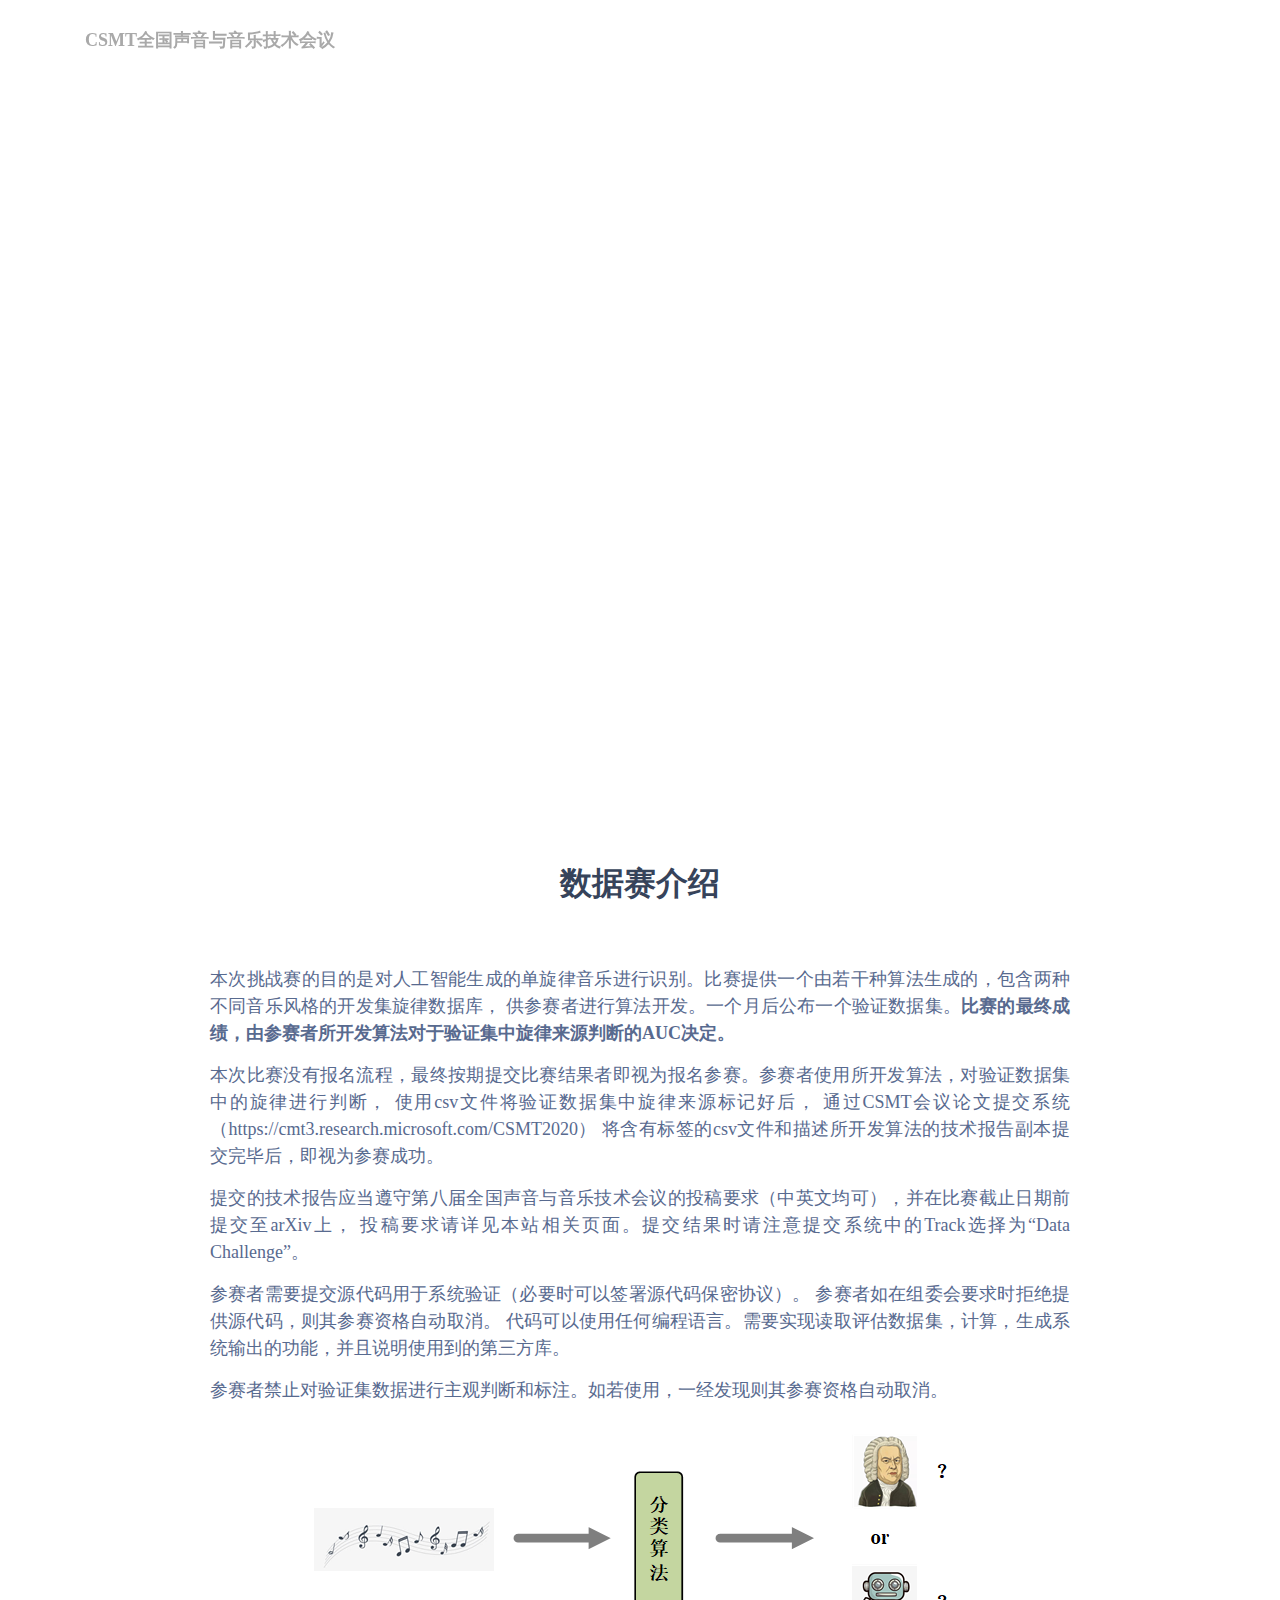
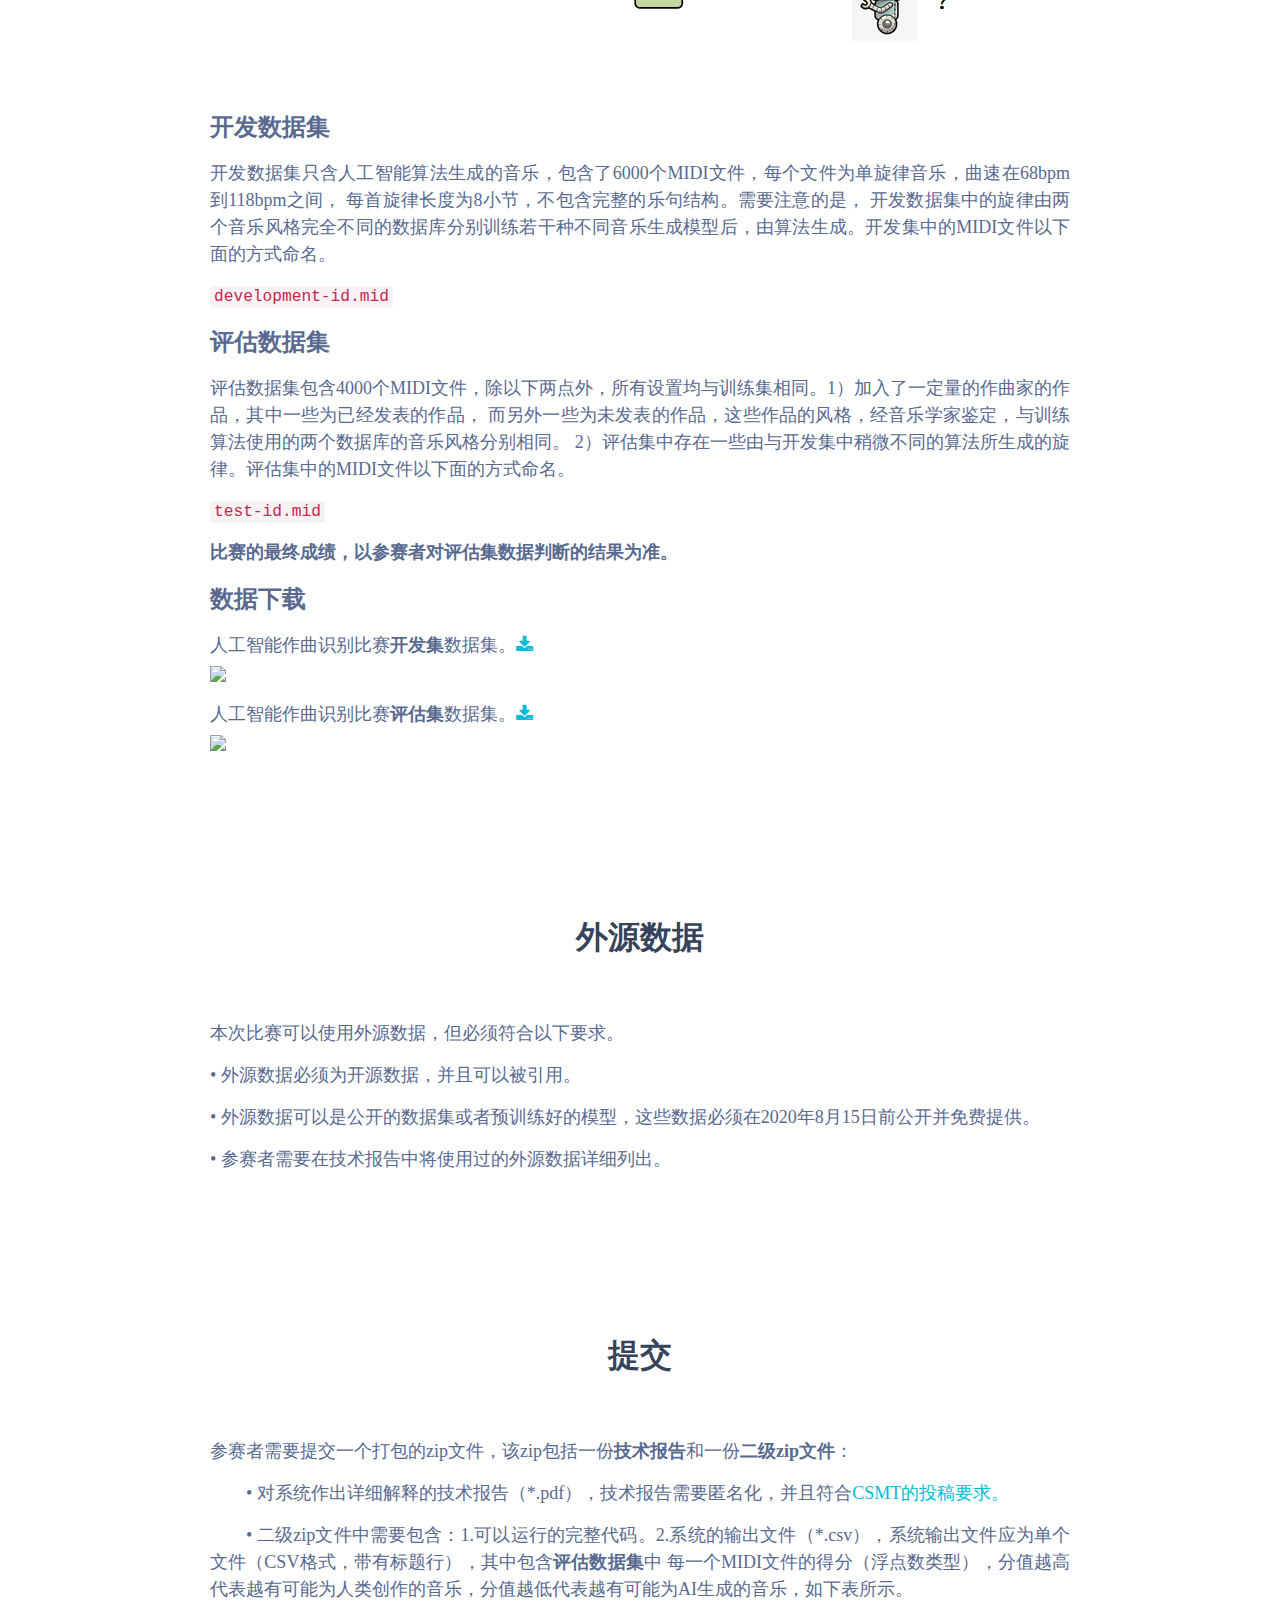
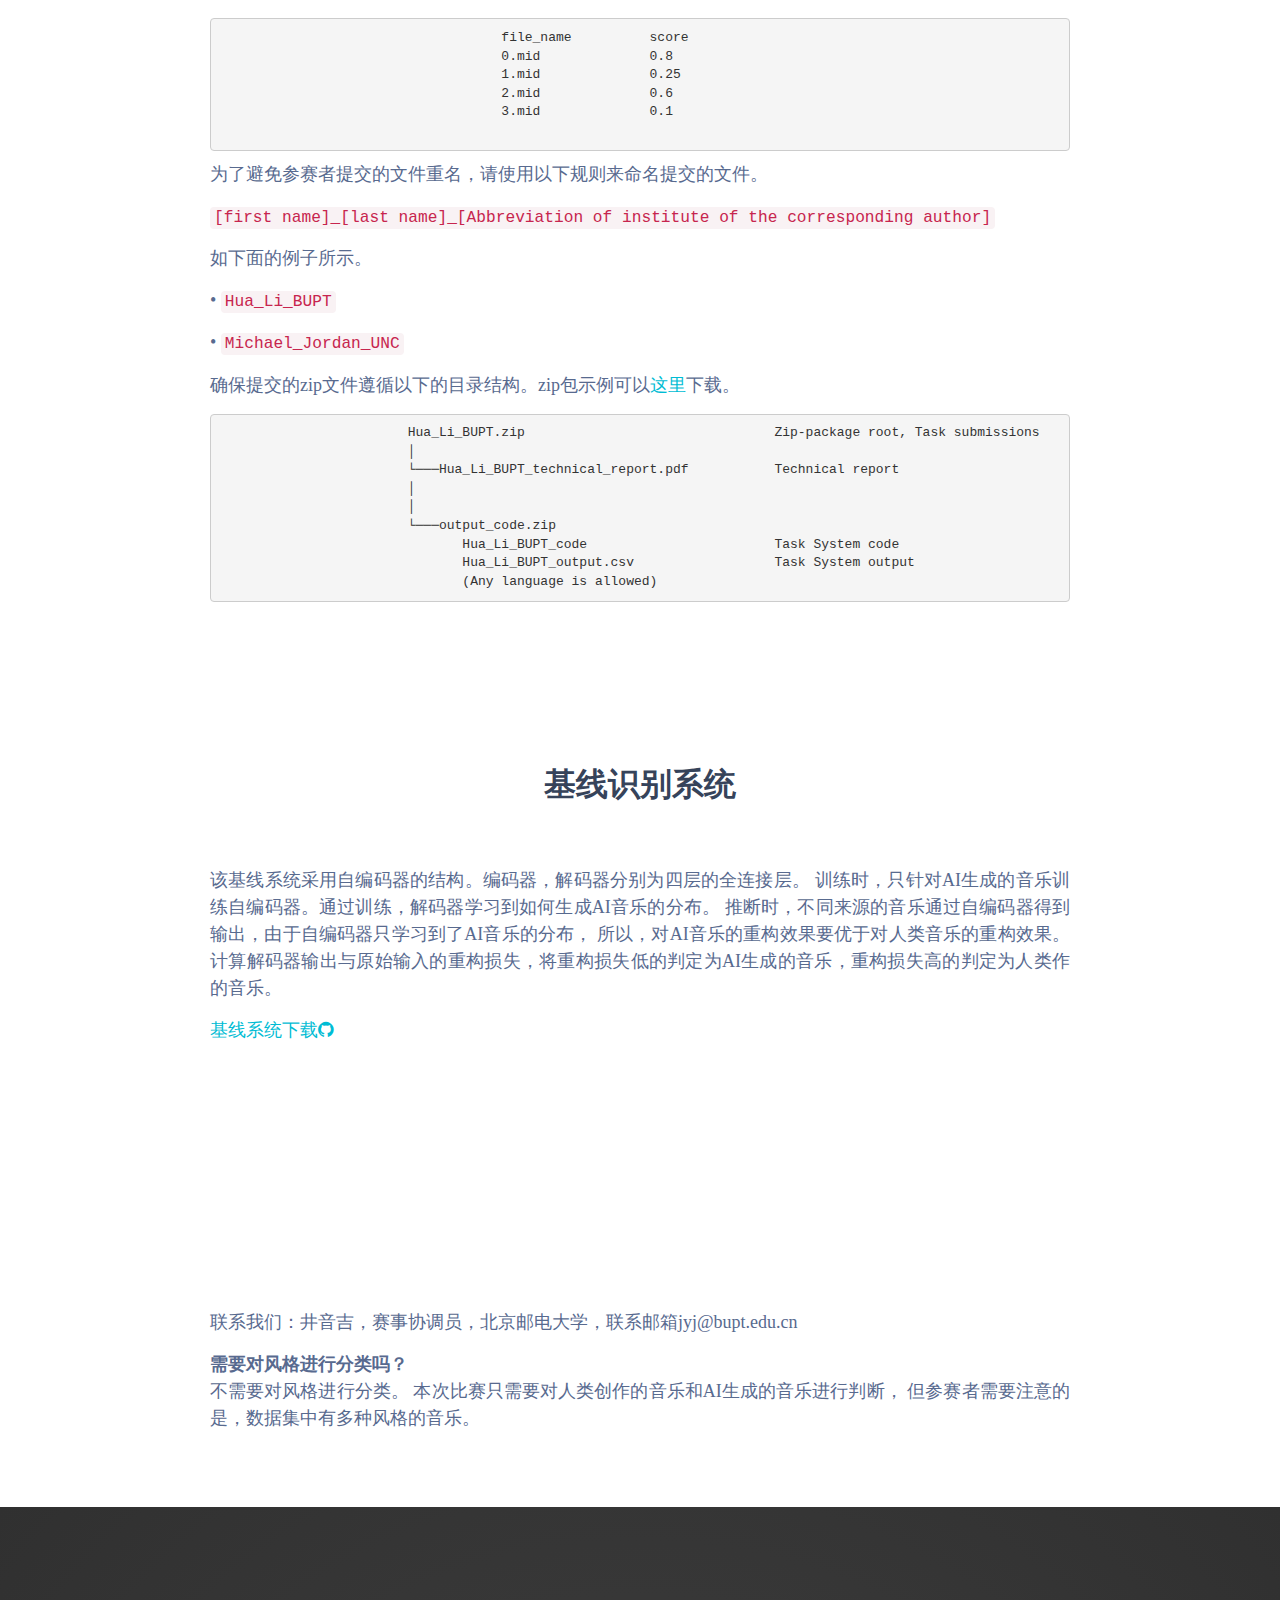
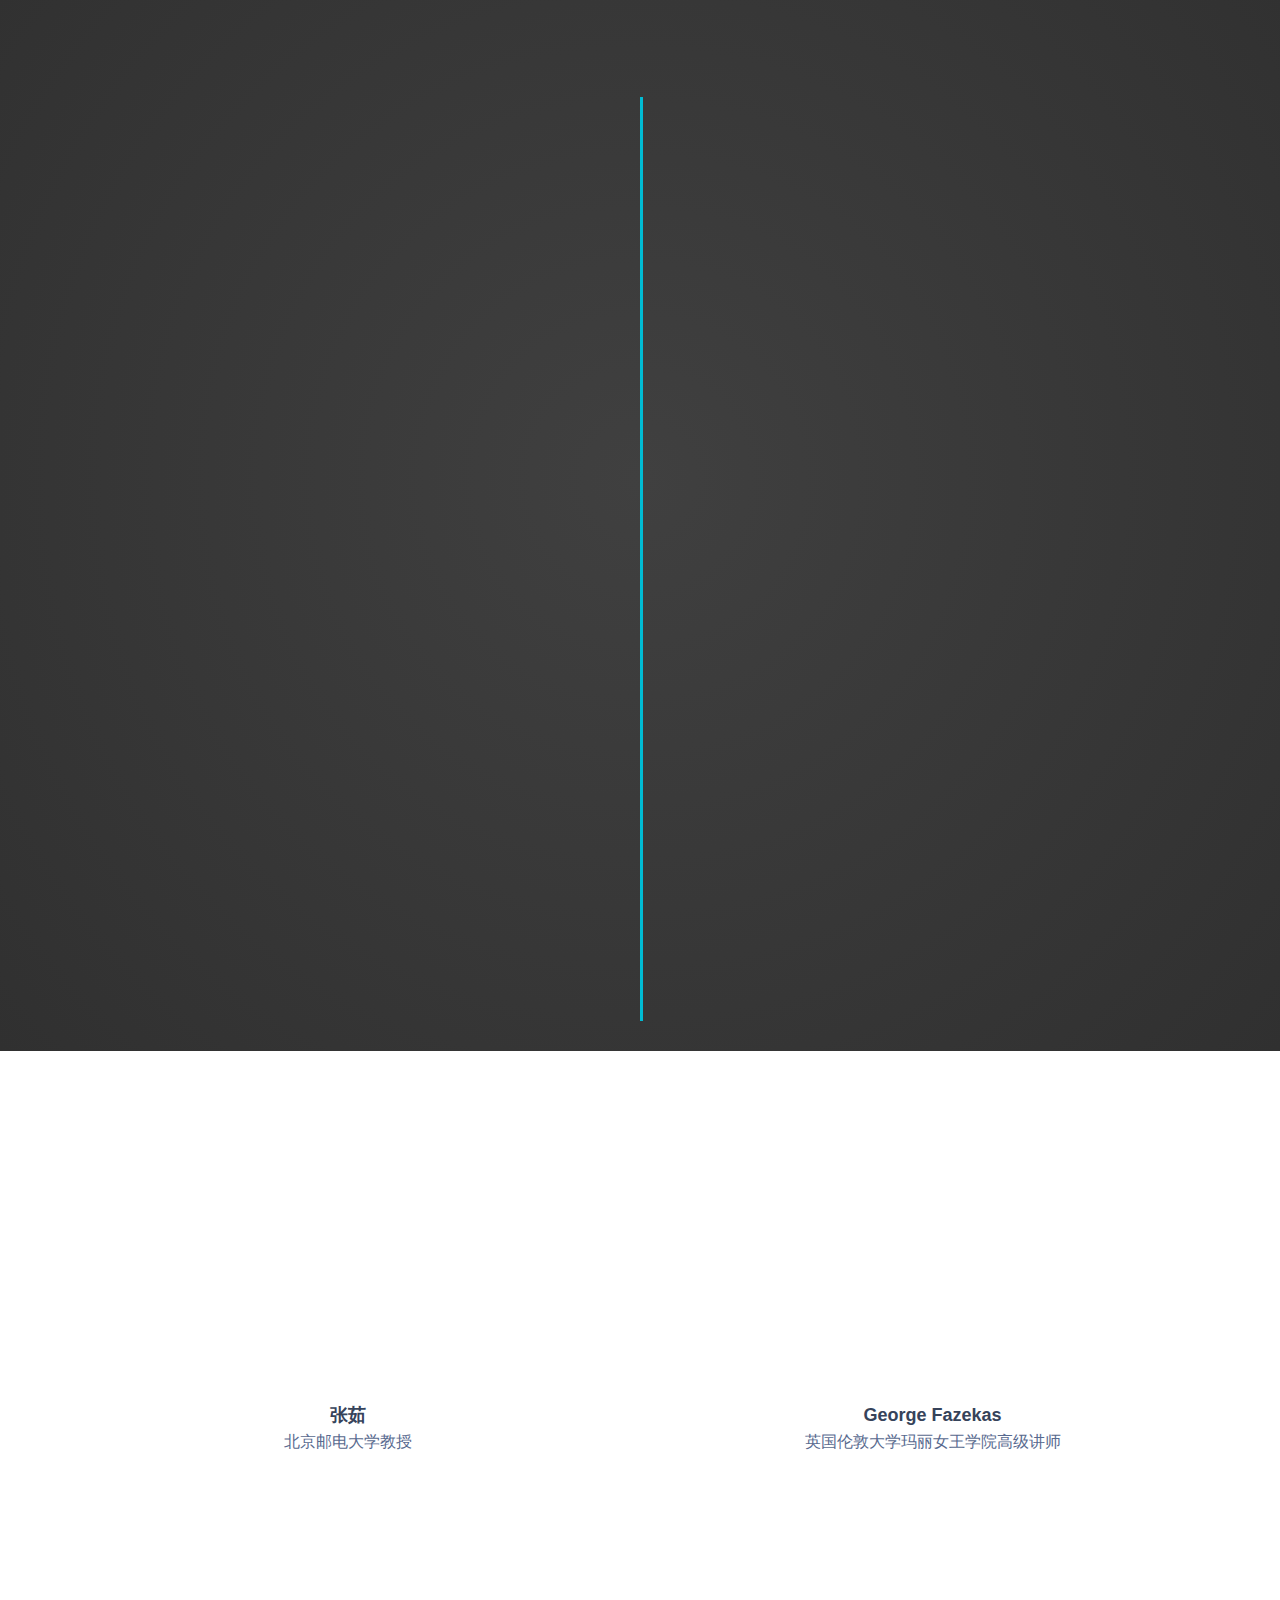
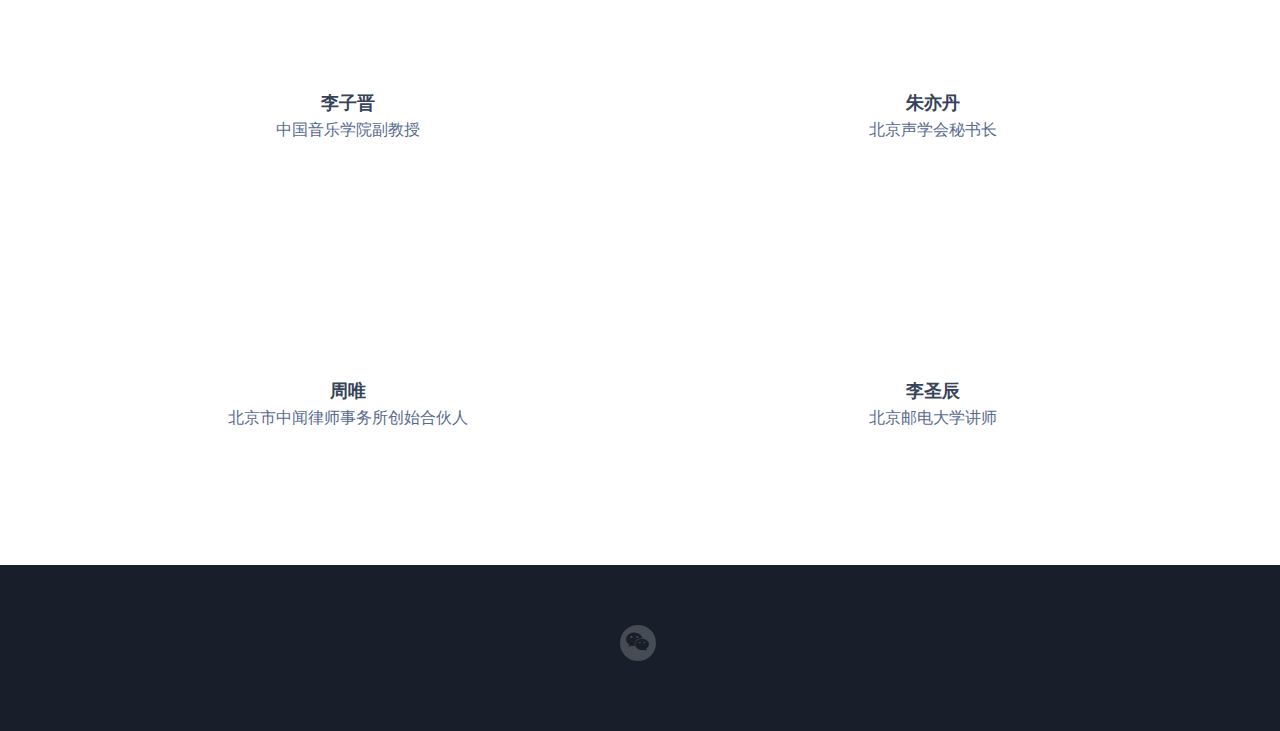
==== index.html @ 3406975c "change" ====
﻿<!DOCTYPE html>
<!--[if IE 8]> <html lang="en" class="ie8"> <![endif]-->  
<!--[if IE 9]> <html lang="en" class="ie9"> <![endif]-->  
<!--[if !IE]><!--> <html lang="en"> <!--<![endif]-->  
<head>
    <title>人工智能作曲识别比赛</title>
    <!-- Meta -->
    <meta charset="utf-8">
    <meta http-equiv="X-UA-Compatible" content="IE=edge">
    <meta name="viewport" content="width=device-width, initial-scale=1.0">
    <meta name="description" content="">
    <meta name="author" content="">    
    <link rel="shortcut icon" href="favicon.ico">  
    <!---<link href='https://fonts.googleapis.com/css?family=Montserrat:400,700' rel='stylesheet' type='text/css'>
    <link href='https://fonts.googleapis.com/css?family=Lato:400,400italic,700,700italic' rel='stylesheet' type='text/css'>--->
    <!-- Global CSS -->
    <link rel="stylesheet" href="assets/plugins/bootstrap/css/bootstrap.min.css">   
    <!-- Plugins CSS -->   
    <link rel="stylesheet" href="assets/plugins/font-awesome/css/font-awesome.min.css">
    <link rel="stylesheet" href="assets/plugins/pe-icon-7-stroke/css/pe-icon-7-stroke.css"> 
    <link rel="stylesheet" href="assets/plugins/animate-css/animate.min.css">
    
    <!-- Theme CSS -->
    <link id="theme-style" rel="stylesheet" href="assets/css/styles.css">
    <!-- HTML5 shim and Respond.js IE8 support of HTML5 elements and media queries -->
    <!--[if lt IE 9]>
      <script src="https://oss.maxcdn.com/html5shiv/3.7.2/html5shiv.min.js"></script>
      <script src="https://oss.maxcdn.com/respond/1.4.2/respond.min.js"></script>
    <![endif]-->
    
    
</head> 

<body data-spy="scroll">
    <!-- ******HEADER****** --> 
    <header id="header" class="header navbar-fixed-top">  
        <div class="container ">
            <div class="navbar-header">
			    <a class="navbar-brand" href="http://www.csmcw-csmt.cn/index.html" style="font-family:'Times New Roman';font-size: large;color:#a9a9a9" ><strong>CSMT全国声音与音乐技术会议</strong></a>
		    </div>
            <nav class="main-nav navbar-left" role="navigation">
                <div class="navbar-header text-center">
                    <button class="navbar-toggle" type="button" data-toggle="collapse" data-target="#navbar-collapse">
                        <span class="toggle-title">Menu</span>
                        <span class="icon-bar-wrapper">
                            <span class="icon-bar"></span>
                            <span class="icon-bar"></span>
                            <span class="icon-bar"></span>
                        </span><!--//icon-bar-wrapper-->
                    </button><!--//nav-toggle-->
                </div><!--//navbar-header-->

                <div id="navbar-collapse" class="navbar-collapse collapse text-center">
                    <ul class="nav navbar-nav center-block">
                        <li class="nav-item"><a href="https://ai-composition-recognition2020.github.io/english.html">English</a></li>
                        <li class="nav-item"><a class="scrollto" href="#introduction">比赛介绍</a></li>
                        <li class="nav-item"><a class="scrollto" href="#externaldataset">外源数据</a></li>
                        <li class="nav-item"><a class="scrollto" href="#submission">提交</a></li>
                        <li class="nav-item"><a class="scrollto" href="#baseline">基线系统</a></li>
                        <li class="nav-item"><a class="scrollto" href="#timeline">赛程安排</a></li>
                        <li class="nav-item"><a class="scrollto" href="#team">赛事委员会</a></li>
                        <li class="nav-item"><a class="scrollto" href="#contact">常见问题</a></li>
<!--                        <li class="nav-item"><a class="scrollto" href="#faq">FAQ</a></li>-->
                    </ul><!--//nav-->
                </div><!--//navabr-collapse-->
            </nav><!--//main-nav-->
        </div><!--//container-->
    </header><!--//header-->

    <section id="promo" class="section promo-section bg-gradient" >
        <div class="container">
            <h2 class="headline text-center">人 工 智 能 作 曲<br class="visible-sm-block"> 识 别 比 赛</h2>
            <div class="overview-wrapper row">
                <div class="product-holder col-xs-12 col-md-5">
                    <img class="img-responsive product-image" src="assets/images/ai-composition.jpg" alt="">

                </div><!--//product-holder-->
                <div class="data-container col-xs-12 col-md-7">
                    <h3 class="heading"><span class="total"><font size="5">人工智能作曲</font></span> <br class="visible-xs-block visible-sm-block">
                        <span class="text">逐步兴起，越来越多的人工智能作曲技术被引入商业领域应用，
                            由此也引发了一系列潜在的知识产权纠纷以及关于知识产权侵权行为认定标准及事实认定程序的思考，
                            比如：对于人工智能作曲算法的盗用，甚至将乐曲旋律的人为侵权行为归结为人工智能作曲系统的算法缺陷，
                            自然人的主观判断的客观程度，诉讼程序对专业鉴定的依赖程度等。为了应对这些潜在的知识产权挑战，
                            我们需要一种客观化的音乐旋律描述方法和判断标准，以在出现相关知识产权纠纷时，
                            完成有关人工智能自动作曲系统的数字取证工作，并完成侵权行为及其程度的判断与认定工作。</span></h3>
                    <div class="progress-container">
<!--                        <div class="progress-bar">-->
<!--                            <div class="progress-bar-inner" data-level="36%">-->
<!--                            </div>                                      -->
<!--                        </div>&lt;!&ndash;//progress-bar&ndash;&gt;-->
                        
<!--                        <div class="meta">36% of <span class="goal">$50,000</span> goal</div>-->
                    </div><!--//progress-container-->
<!--                    <div class="cta-container">-->
<!--                        <a class="btn btn-primary btn-oval btn-cta" href="http://ali.dlddw.xyz:8080/">立即报名</a>-->
<!--                    </div>&lt;!&ndash;//cta-container&ndash;&gt;-->
                    <div class="countdown-container">
                        <span class="hidden-xs">距 离 比 赛 截 止 剩 余   </span><span id="countdown-box" class="countdown-box"></span>
<!--                    在assets/js/main.js中-->
                    </div><!--//countdown-container-->
                </div><!--//data-container-->
                
            </div><!--//overview-wrapper-->
        </div><!--//container-->
    </section><!--//promo-section-->

    <section id="introduction" class="updates-section section">
        <div class="container text-center">
            <h2 class="section-title">数据赛介绍</h2>
            <div class="item">
                <div class="item-content">
                    <p>本次挑战赛的目的是对人工智能生成的单旋律音乐进行识别。比赛提供一个由若干种算法生成的，包含两种不同音乐风格的开发集旋律数据库， 供参赛者进行算法开发。一个月后公布一个验证数据集。<strong>比赛的最终成绩，由参赛者所开发算法对于验证集中旋律来源判断的AUC决定。</strong></p>
                    <p>本次比赛没有报名流程，最终按期提交比赛结果者即视为报名参赛。参赛者使用所开发算法，对验证数据集中的旋律进行判断， 使用csv文件将验证数据集中旋律来源标记好后， 通过CSMT会议论文提交系统（https://cmt3.research.microsoft.com/CSMT2020） 将含有标签的csv文件和描述所开发算法的技术报告副本提交完毕后，即视为参赛成功。</p>
                    <p>提交的技术报告应当遵守第八届全国声音与音乐技术会议的投稿要求（中英文均可），并在比赛截止日期前提交至arXiv上，
                        投稿要求请详见本站相关页面。提交结果时请注意提交系统中的Track选择为“Data Challenge”。</p>
                    <p>参赛者需要提交源代码用于系统验证（必要时可以签署源代码保密协议）。
                        参赛者如在组委会要求时拒绝提供源代码，则其参赛资格自动取消。
                        代码可以使用任何编程语言。需要实现读取评估数据集，计算，生成系统输出的功能，并且说明使用到的第三方库。</p>
                    <p>参赛者禁止对验证集数据进行主观判断和标注。如若使用，一经发现则其参赛资格自动取消。</p>
                </div><!--//item-content-->
                <div class="img-holder center-block">
                        <img class="img-responsive" src="assets/images/process.png" alt="">
                </div>
            </div><!--//item-->

            <div class="item">
                <div class="item-content">
                    <p><font size="5"><strong>开发数据集</strong></font></p>
                    <p>开发数据集只含人工智能算法生成的音乐，包含了6000个MIDI文件，每个文件为单旋律音乐，曲速在68bpm到118bpm之间，
                        每首旋律长度为8小节，不包含完整的乐句结构。需要注意的是，
                        开发数据集中的旋律由两个音乐风格完全不同的数据库分别训练若干种不同音乐生成模型后，由算法生成。开发集中的MIDI文件以下面的方式命名。</p>
                    <code>development-id.mid</code>
                    <p></p>
                    <p><font size="5"><strong>评估数据集</strong></font></p>
                    <p>评估数据集包含4000个MIDI文件，除以下两点外，所有设置均与训练集相同。1）加入了一定量的作曲家的作品，其中一些为已经发表的作品，
                        而另外一些为未发表的作品，这些作品的风格，经音乐学家鉴定，与训练算法使用的两个数据库的音乐风格分别相同。
                        2）评估集中存在一些由与开发集中稍微不同的算法所生成的旋律。评估集中的MIDI文件以下面的方式命名。</p>
                    <code>test-id.mid</code>
                    <p></p>
                    <p><strong>比赛的最终成绩，以参赛者对评估集数据判断的结果为准。</strong></p>
                    <p></p>

                    <p><font size="5"><strong>数据下载</strong></font></p>
                    <p>人工智能作曲识别比赛<strong>开发集</strong>数据集。<a href="https://zenodo.org/record/3944685#.Xw2xJigzY2w"><i class="fa fa-download"></i></a>
                    <br/><a href="https://zenodo.org/record/3944685#.Xw2xJigzY2w">
                    <img src="https://zenodo.org/badge/DOI/10.5281/zenodo.3944685.svg"/></a>
                    </p>
                    <p>人工智能作曲识别比赛<strong>评估集</strong>数据集。<a href="https://zenodo.org/record/3985882#.XzbFEegzY2w"><i class="fa fa-download"></i></a>
                    <br/><a href="https://zenodo.org/record/3985882#.XzbFEegzY2w">
                    <img src="https://zenodo.org/badge/DOI/10.5281/zenodo.3985882.svg"/></a>
                    </p>
                </div><!--//item-content-->
            </div><!--//item-->
        </div><!--//container-->
    </section><!--//updates-section-->

    <section id="externaldataset" class="updates-section section">
        <div class="container text-center">
            <h2 class="section-title">外源数据</h2>
            <div class="item">
                <div class="item-content">
                    <p>本次比赛可以使用外源数据，但必须符合以下要求。</p>
                    <p>&bullet; 外源数据必须为开源数据，并且可以被引用。</p>
                    <p>&bullet; 外源数据可以是公开的数据集或者预训练好的模型，这些数据必须在2020年8月15日前公开并免费提供。</p>
                    <p>&bullet; 参赛者需要在技术报告中将使用过的外源数据详细列出。</p>
                </div><!--//item-content-->
            </div><!--//item-->
        </div><!--//container-->
    </section><!--//updates-section-->

    <section id="submission" class="updates-section section">
        <div class="container text-center">
            <h2 class="section-title">提交</h2>
            <div class="item">
                <div class="item-content">
                    <style>
                        .p1{text-indent: 2em;}
                    </style>
                    <p>参赛者需要提交一个打包的zip文件，该zip包括一份<strong>技术报告</strong>和一份<strong>二级zip文件</strong>：</p>
                    <p class="p1">&bullet; 对系统作出详细解释的技术报告（*.pdf），技术报告需要匿名化，并且符合<a href="http://www.csmcw-csmt.cn/file.html">CSMT的投稿要求。</a></p>

                    <p class="p1">&bullet; 二级zip文件中需要包含：1.可以运行的完整代码。2.系统的输出文件（*.csv），系统输出文件应为单个文件（CSV格式，带有标题行），其中包含<strong>评估数据集</strong>中
                    每一个MIDI文件的得分（浮点数类型），分值越高代表越有可能为人类创作的音乐，分值越低代表越有可能为AI生成的音乐，如下表所示。</p>
                    <pre>
                                    file_name          score
                                    0.mid              0.8
                                    1.mid              0.25
                                    2.mid              0.6
                                    3.mid              0.1
                    </pre>
                    <p>为了避免参赛者提交的文件重名，请使用以下规则来命名提交的文件。</p>
                    <p><code>[first name]_[last name]_[Abbreviation of institute of the corresponding author]</code></p>
                    <p>如下面的例子所示。</p>
                    <p>&bullet; <code>Hua_Li_BUPT</code></p>
                    <p>&bullet; <code>Michael_Jordan_UNC</code></p>
                    <p>确保提交的zip文件遵循以下的目录结构。zip包示例可以<a href="https://github.com/ai-composition-recognition2020/ai-composition-recognition2020.github.io/raw/master/Hua_Li_BUPT.zip">这里</a>下载。</p>
                    <pre>
                        Hua_Li_BUPT.zip                                Zip-package root, Task submissions
                        │
                        └───Hua_Li_BUPT_technical_report.pdf           Technical report
                        │
                        │
                        └───output_code.zip
                               Hua_Li_BUPT_code                        Task System code
                               Hua_Li_BUPT_output.csv                  Task System output
                               (Any language is allowed)</pre>



                </div><!--//item-content-->
            </div><!--//item-->
        </div><!--//container-->
    </section><!--//updates-section-->


    <section id="baseline" class="updates-section section">
        <div class="container text-center">
            <h2 class="section-title">基线识别系统</h2>
            <div class="item">
                <div class="item-content">
                    <p>
                        该基线系统采用自编码器的结构。编码器，解码器分别为四层的全连接层。
                        训练时，只针对AI生成的音乐训练自编码器。通过训练，解码器学习到如何生成AI音乐的分布。
                        推断时，不同来源的音乐通过自编码器得到输出，由于自编码器只学习到了AI音乐的分布，
                        所以，对AI音乐的重构效果要优于对人类音乐的重构效果。
                        计算解码器输出与原始输入的重构损失，将重构损失低的判定为AI生成的音乐，重构损失高的判定为人类作的音乐。
                    </p>
<!--                    <p><a href="./baseline.zip" download="baseline.zip">基线系统下载<i class="fa fa-github"></i></a></p>-->
                    <p><a href="https://github.com/ai-composition-recognition2020/ai-composition-recognition2020.github.io/raw/master/baseline.zip">基线系统下载<i class="fa fa-github"></i></a></p>
                </div><!--//item-content-->
            </div><!--//item-->
<!--            <a class="btn btn-secondary btn-oval" href="#">Load More</a>-->
        </div><!--//container-->
    </section><!--//updates-section-->

    <section id="contact" class="updates-section section">
        <div class="container text-center">
            <h2 class="section-title">常见问题</h2>
            <div class="item">
                <div class="item-content">
                    <p>联系我们：井音吉，赛事协调员，北京邮电大学，联系邮箱jyj@bupt.edu.cn</p>
                    <p><strong>需要对风格进行分类吗？</strong>
                        <br>
                        不需要对风格进行分类。
                        本次比赛只需要对人类创作的音乐和AI生成的音乐进行判断，
                        但参赛者需要注意的是，数据集中有多种风格的音乐。
                    </p>
                </div><!--//item-content-->
            </div><!--//item-->
<!--            <a class="btn btn-secondary btn-oval" href="#">Load More</a>-->
        </div><!--//container-->
    </section><!--//updates-section-->
    
    <section id="timeline" class="section timeline-section time-bg-gradient">
        <div class="container">
            <h2 class="section-title text-center">赛程安排</h2>
            
            <div class="timeline-container">
    			<div class="timeline-item clearfix">
    				<div class="timeline-icon">
                        <i class="fa fa-flask icon"></i>
    				</div>
    				<div class="timeline-content">
        				<div class="time">2020 年 7 月 15 日</div>
    					<h4 class="title">发布开发集数据</h4>
    				</div><!--//timeline-content-->
    			</div><!--//timeline-item-->
    			
    			<div class="timeline-item clearfix">
    				<div class="timeline-icon">
                        <i class="fa fa-hourglass-end icon"></i>
    				</div>
    				<div class="timeline-content right">
        				<div class="time">8 月 15 日</div>
    					<h4 class="title">发布测试集数据</h4>
    				</div><!--//timeline-content-->
    			</div><!--//timeline-item-->
    			
    			<div class="timeline-item clearfix">
    				<div class="timeline-icon">
                        <i class="fa fa-bug icon"></i>
    				</div>
    				<div class="timeline-content">
        				<div class="time">9 月 15 日</div>
    					<h4 class="title">提交比赛所需文件</h4>
    				</div><!--//timeline-content-->
    			</div><!--//timeline-item-->
    			
    			<div class="timeline-item clearfix">
    				<div class="timeline-icon">
                        <i class="fa fa-bullseye icon"></i>
    				</div>
    				<div class="timeline-content right">
        				<div class="time">9 月 15 日 — 10 月 15 日</div>
    					<h4 class="title">验证提交系统的性能</h4>
    				</div><!--//timeline-content-->
    			</div><!--//timeline-item-->
    			
<!--    			<div class="timeline-item clearfix">-->
<!--    				<div class="timeline-icon">-->
<!--                        <i class="fa fa-users icon"></i>-->
<!--    				</div>-->
<!--    				<div class="timeline-content">-->
<!--        				<div class="time">9 月 30 日</div>-->
<!--    					<h4 class="title">提交技术报告</h4>-->
<!--    				</div>&lt;!&ndash;//timeline-content&ndash;&gt;-->
<!--    			</div>&lt;!&ndash;//timeline-item&ndash;&gt;-->
    			
    			<div class="timeline-item clearfix">
    				<div class="timeline-icon">
                        <i class="fa fa-gift icon"></i>
    				</div>
    				<div class="timeline-content">
        				<div class="time">10 月 1 日— 10 月 20 日</div>
    					<h4 class="title">技术报告审稿</h4>
    				</div><!--//timeline-content-->
    			</div><!--//timeline-item-->
    			
    			<div class="timeline-item clearfix">
    				<div class="timeline-icon">
                        <i class="fa fa-rocket icon"></i>
    				</div>
    				<div class="timeline-content right">
        				<div class="time">10 月 20 日</div>
    					<h4 class="title">公布技术报告接收结果</h4>
    				</div><!--//timeline-content-->
    			</div><!--//timeline-item-->

                <div class="timeline-item clearfix">
    				<div class="timeline-icon">
                        <i class="fa fa-arrows icon"></i>
    				</div>
    				<div class="timeline-content">
        				<div class="time">11 月 4 日（会期）</div>
    					<h4 class="title">公布结果及报告展示</h4>
    				</div><!--//timeline-content-->
    			</div><!--//timeline-item-->

    			<div class="timeline-item">
    				<div class="timeline-icon complete">
                        <i class="fa fa-check icon"></i>
    				</div>
    			</div><!--//timeline-item-->
                
    		</div><!--//timeline-container-->

        </div><!--//container-->
    </section><!--//timeline-section-->


    
    <section id="team" class="section team-section">
        <div class="container text-center">
            <h2 class="section-title">组织委员会</h2>
            <div class="members-container row">
                <div class="item col-xs-6">
                    <div class="item-inner">
                        <div class="profile-holder">
                            <img src="assets/images/team/zhangru120.jpg" alt="">
                        </div><!--//profile-holder-->
                        <div class="content-holder">
                            <h4 class="name">张茹</h4>
                            <div class="role">北京邮电大学教授</div>
                        </div><!--//content-holder-->
                    </div><!--//item-inner-->
                </div><!--//item-->

                <div class="item col-xs-6">
                    <div class="item-inner">
                        <div class="profile-holder">
                            <img src="assets/images/team/George120.png" alt="">
                        </div><!--//profile-holder-->
                        <div class="content-holder">
                            <h4 class="name">George Fazekas</h4>
                            <div class="role">英国伦敦大学玛丽女王学院高级讲师</div>
                        </div><!--//content-holder-->
                    </div><!--//item-inner-->
                </div><!--//item-->
                <div class="item col-xs-6">
                    <div class="item-inner">
                        <div class="profile-holder">
                            <img src="assets/images/team/zijin120.jpg" alt="">
                        </div><!--//profile-holder-->
                        <div class="content-holder">
                            <h4 class="name">李子晋</h4>
                            <div class="role">中国音乐学院副教授</div>
                        </div><!--//content-holder-->
                    </div><!--//item-inner-->
                </div><!--//item-->

                <div class="item col-xs-6">
                    <div class="item-inner">
                        <div class="profile-holder">
                            <img src="assets/images/team/yidan120.png" alt="">
                        </div><!--//profile-holder-->
                        <div class="content-holder">
                            <h4 class="name">朱亦丹</h4>
                            <div class="role">北京声学会秘书长</div>
                        </div><!--//content-holder-->
                    </div><!--//item-inner-->
                </div><!--//item-->
                <div class="item col-xs-6">
                    <div class="item-inner">
                        <div class="profile-holder">
                            <img src="assets/images/team/zhouwei120.png" alt="">
                        </div><!--//profile-holder-->
                        <div class="content-holder">
                            <h4 class="name">周唯</h4>
                            <div class="role">北京市中闻律师事务所创始合伙人</div>
                        </div><!--//content-holder-->
                    </div><!--//item-inner-->
                </div><!--//item-->
                <div class="item col-xs-6">
                    <div class="item-inner">
                        <div class="profile-holder">
                            <img src="assets/images/team/shengchen.png" alt="">
                        </div><!--//profile-holder-->
                        <div class="content-holder">
                            <h4 class="name">李圣辰</h4>
                            <div class="role">北京邮电大学讲师</div>
                        </div><!--//content-holder-->
                    </div><!--//item-inner-->
                </div><!--//item-->
            </div><!--//row-->
        </div><!--//container-->
    </section><!--//team-section-->
    

    
    <!-- ******FOOTER****** --> 
    <footer class="footer">
        <div class="container">
            <div class="footer-content text-center">
                <div class="social-container">
                    <ul class="list-inline social-list">
                        <li><a href="https://mp.weixin.qq.com/s/RBcNVB8sqD6eQCFx11I1ZQ"><i class="fa fa-wechat"></i></a></li>
<!--                        <li><a href="#"><i class="fa fa-mail-reply"></i></a></li>-->
<!--                        <li><a href="#"><i class="fa fa-instagram"></i></a></li>-->
<!--                        <li><a href="#"><i class="fa fa-google-plus"></i></a></li>-->
                    </ul><!--//social-list-->
                </div><!--//social-container-->
<!--                <div class="copyright">Copyright &copy; CSMT 2020 <a target="_blank" href="http://www.beian.miit.gov.cn">闽ICP备17018343号</a></div>-->
            </div><!--//footer-content--> 
        </div><!--//container-->
    </footer><!--//footer-->

    <!-- Video Modal -->
    <div class="modal modal-video" id="modal-video" tabindex="-1" role="dialog" aria-labelledby="videoModalLabel" aria-hidden="true">
        <div class="modal-dialog">
            <div class="modal-content">
                <div class="modal-header">
                    <button type="button" class="close" data-dismiss="modal" aria-hidden="true">&times;</button>
                    <h4 id="videoModalLabel" class="modal-title sr-only">Product Video</h4>
                </div>
                <div class="modal-body">
                    <div class="video-container">
                        <div class="embed-responsive embed-responsive-16by9">
                            <iframe width="560" height="315" src="" frameborder="0" allowfullscreen></iframe>
                        </div>
                    </div><!--//video-container-->
                </div><!--//modal-body-->
            </div><!--//modal-content-->
        </div><!--//modal-dialog-->
    </div><!--//modal-->

    <!-- Main Javascript -->          
    <script type="text/javascript" src="assets/plugins/jquery-1.12.3.min.js"></script>
    <script type="text/javascript" src="assets/plugins/bootstrap/js/bootstrap.min.js"></script>
    <script type="text/javascript" src="assets/plugins/jquery-scrollTo/jquery.scrollTo.min.js"></script>  
    <script type="text/javascript" src="assets/plugins/jquery-match-height/jquery.matchHeight-min.js"></script>
    <script type="text/javascript" src="assets/plugins/jquery.validate.min.js"></script> 
    <script type="text/javascript" src="assets/plugins/jquery-inview/jquery.inview.min.js"></script>
    <script type="text/javascript" src="assets/plugins/isMobile/isMobile.min.js"></script>   
    <script type="text/javascript" src="assets/plugins/back-to-top.js"></script>
    
    <script type="text/javascript" src="assets/js/main.js"></script> 
    
    <!--[if !IE]>-->
    <script type="text/javascript" src="assets/js/animations.js"></script> 
    <!--<![endif]--> 
        
    <!-- Style Switcher (REMOVE ON YOUR PRODUCTION SITE) -->
    <script src="assets/js/demo/style-switcher.js"></script>

    
</body>
</html>
---- assets/plugins/pe-icon-7-stroke/css/pe-icon-7-stroke.css ----
@font-face {
	font-family: 'Pe-icon-7-stroke';
	src:url('../fonts/Pe-icon-7-stroke.eot?d7yf1v');
	src:url('../fonts/Pe-icon-7-stroke.eot?#iefixd7yf1v') format('embedded-opentype'),
		url('../fonts/Pe-icon-7-stroke.woff?d7yf1v') format('woff'),
		url('../fonts/Pe-icon-7-stroke.ttf?d7yf1v') format('truetype'),
		url('../fonts/Pe-icon-7-stroke.svg?d7yf1v#Pe-icon-7-stroke') format('svg');
	font-weight: normal;
	font-style: normal;
}

[class^="pe-7s-"], [class*=" pe-7s-"] {
	display: inline-block;
	font-family: 'Pe-icon-7-stroke';
	speak: none;
	font-style: normal;
	font-weight: normal;
	font-variant: normal;
	text-transform: none;
	line-height: 1;

	/* Better Font Rendering =========== */
	-webkit-font-smoothing: antialiased;
	-moz-osx-font-smoothing: grayscale;
}

.pe-7s-album:before {
	content: "\e6aa";
}
.pe-7s-arc:before {
	content: "\e6ab";
}
.pe-7s-back-2:before {
	content: "\e6ac";
}
.pe-7s-bandaid:before {
	content: "\e6ad";
}
.pe-7s-car:before {
	content: "\e6ae";
}
.pe-7s-diamond:before {
	content: "\e6af";
}
.pe-7s-door-lock:before {
	content: "\e6b0";
}
.pe-7s-eyedropper:before {
	content: "\e6b1";
}
.pe-7s-female:before {
	content: "\e6b2";
}
.pe-7s-gym:before {
	content: "\e6b3";
}
.pe-7s-hammer:before {
	content: "\e6b4";
}
.pe-7s-headphones:before {
	content: "\e6b5";
}
.pe-7s-helm:before {
	content: "\e6b6";
}
.pe-7s-hourglass:before {
	content: "\e6b7";
}
.pe-7s-leaf:before {
	content: "\e6b8";
}
.pe-7s-magic-wand:before {
	content: "\e6b9";
}
.pe-7s-male:before {
	content: "\e6ba";
}
.pe-7s-map-2:before {
	content: "\e6bb";
}
.pe-7s-next-2:before {
	content: "\e6bc";
}
.pe-7s-paint-bucket:before {
	content: "\e6bd";
}
.pe-7s-pendrive:before {
	content: "\e6be";
}
.pe-7s-photo:before {
	content: "\e6bf";
}
.pe-7s-piggy:before {
	content: "\e6c0";
}
.pe-7s-plugin:before {
	content: "\e6c1";
}
.pe-7s-refresh-2:before {
	content: "\e6c2";
}
.pe-7s-rocket:before {
	content: "\e6c3";
}
.pe-7s-settings:before {
	content: "\e6c4";
}
.pe-7s-shield:before {
	content: "\e6c5";
}
.pe-7s-smile:before {
	content: "\e6c6";
}
.pe-7s-usb:before {
	content: "\e6c7";
}
.pe-7s-vector:before {
	content: "\e6c8";
}
.pe-7s-wine:before {
	content: "\e6c9";
}
.pe-7s-cloud-upload:before {
	content: "\e68a";
}
.pe-7s-cash:before {
	content: "\e68c";
}
.pe-7s-close:before {
	content: "\e680";
}
.pe-7s-bluetooth:before {
	content: "\e68d";
}
.pe-7s-cloud-download:before {
	content: "\e68b";
}
.pe-7s-way:before {
	content: "\e68e";
}
.pe-7s-close-circle:before {
	content: "\e681";
}
.pe-7s-id:before {
	content: "\e68f";
}
.pe-7s-angle-up:before {
	content: "\e682";
}
.pe-7s-wristwatch:before {
	content: "\e690";
}
.pe-7s-angle-up-circle:before {
	content: "\e683";
}
.pe-7s-world:before {
	content: "\e691";
}
.pe-7s-angle-right:before {
	content: "\e684";
}
.pe-7s-volume:before {
	content: "\e692";
}
.pe-7s-angle-right-circle:before {
	content: "\e685";
}
.pe-7s-users:before {
	content: "\e693";
}
.pe-7s-angle-left:before {
	content: "\e686";
}
.pe-7s-user-female:before {
	content: "\e694";
}
.pe-7s-angle-left-circle:before {
	content: "\e687";
}
.pe-7s-up-arrow:before {
	content: "\e695";
}
.pe-7s-angle-down:before {
	content: "\e688";
}
.pe-7s-switch:before {
	content: "\e696";
}
.pe-7s-angle-down-circle:before {
	content: "\e689";
}
.pe-7s-scissors:before {
	content: "\e697";
}
.pe-7s-wallet:before {
	content: "\e600";
}
.pe-7s-safe:before {
	content: "\e698";
}
.pe-7s-volume2:before {
	content: "\e601";
}
.pe-7s-volume1:before {
	content: "\e602";
}
.pe-7s-voicemail:before {
	content: "\e603";
}
.pe-7s-video:before {
	content: "\e604";
}
.pe-7s-user:before {
	content: "\e605";
}
.pe-7s-upload:before {
	content: "\e606";
}
.pe-7s-unlock:before {
	content: "\e607";
}
.pe-7s-umbrella:before {
	content: "\e608";
}
.pe-7s-trash:before {
	content: "\e609";
}
.pe-7s-tools:before {
	content: "\e60a";
}
.pe-7s-timer:before {
	content: "\e60b";
}
.pe-7s-ticket:before {
	content: "\e60c";
}
.pe-7s-target:before {
	content: "\e60d";
}
.pe-7s-sun:before {
	content: "\e60e";
}
.pe-7s-study:before {
	content: "\e60f";
}
.pe-7s-stopwatch:before {
	content: "\e610";
}
.pe-7s-star:before {
	content: "\e611";
}
.pe-7s-speaker:before {
	content: "\e612";
}
.pe-7s-signal:before {
	content: "\e613";
}
.pe-7s-shuffle:before {
	content: "\e614";
}
.pe-7s-shopbag:before {
	content: "\e615";
}
.pe-7s-share:before {
	content: "\e616";
}
.pe-7s-server:before {
	content: "\e617";
}
.pe-7s-search:before {
	content: "\e618";
}
.pe-7s-film:before {
	content: "\e6a5";
}
.pe-7s-science:before {
	content: "\e619";
}
.pe-7s-disk:before {
	content: "\e6a6";
}
.pe-7s-ribbon:before {
	content: "\e61a";
}
.pe-7s-repeat:before {
	content: "\e61b";
}
.pe-7s-refresh:before {
	content: "\e61c";
}
.pe-7s-add-user:before {
	content: "\e6a9";
}
.pe-7s-refresh-cloud:before {
	content: "\e61d";
}
.pe-7s-paperclip:before {
	content: "\e69c";
}
.pe-7s-radio:before {
	content: "\e61e";
}
.pe-7s-note2:before {
	content: "\e69d";
}
.pe-7s-print:before {
	content: "\e61f";
}
.pe-7s-network:before {
	content: "\e69e";
}
.pe-7s-prev:before {
	content: "\e620";
}
.pe-7s-mute:before {
	content: "\e69f";
}
.pe-7s-power:before {
	content: "\e621";
}
.pe-7s-medal:before {
	content: "\e6a0";
}
.pe-7s-portfolio:before {
	content: "\e622";
}
.pe-7s-like2:before {
	content: "\e6a1";
}
.pe-7s-plus:before {
	content: "\e623";
}
.pe-7s-left-arrow:before {
	content: "\e6a2";
}
.pe-7s-play:before {
	content: "\e624";
}
.pe-7s-key:before {
	content: "\e6a3";
}
.pe-7s-plane:before {
	content: "\e625";
}
.pe-7s-joy:before {
	content: "\e6a4";
}
.pe-7s-photo-gallery:before {
	content: "\e626";
}
.pe-7s-pin:before {
	content: "\e69b";
}
.pe-7s-phone:before {
	content: "\e627";
}
.pe-7s-plug:before {
	content: "\e69a";
}
.pe-7s-pen:before {
	content: "\e628";
}
.pe-7s-right-arrow:before {
	content: "\e699";
}
.pe-7s-paper-plane:before {
	content: "\e629";
}
.pe-7s-delete-user:before {
	content: "\e6a7";
}
.pe-7s-paint:before {
	content: "\e62a";
}
.pe-7s-bottom-arrow:before {
	content: "\e6a8";
}
.pe-7s-notebook:before {
	content: "\e62b";
}
.pe-7s-note:before {
	content: "\e62c";
}
.pe-7s-next:before {
	content: "\e62d";
}
.pe-7s-news-paper:before {
	content: "\e62e";
}
.pe-7s-musiclist:before {
	content: "\e62f";
}
.pe-7s-music:before {
	content: "\e630";
}
.pe-7s-mouse:before {
	content: "\e631";
}
.pe-7s-more:before {
	content: "\e632";
}
.pe-7s-moon:before {
	content: "\e633";
}
.pe-7s-monitor:before {
	content: "\e634";
}
.pe-7s-micro:before {
	content: "\e635";
}
.pe-7s-menu:before {
	content: "\e636";
}
.pe-7s-map:before {
	content: "\e637";
}
.pe-7s-map-marker:before {
	content: "\e638";
}
.pe-7s-mail:before {
	content: "\e639";
}
.pe-7s-mail-open:before {
	content: "\e63a";
}
.pe-7s-mail-open-file:before {
	content: "\e63b";
}
.pe-7s-magnet:before {
	content: "\e63c";
}
.pe-7s-loop:before {
	content: "\e63d";
}
.pe-7s-look:before {
	content: "\e63e";
}
.pe-7s-lock:before {
	content: "\e63f";
}
.pe-7s-lintern:before {
	content: "\e640";
}
.pe-7s-link:before {
	content: "\e641";
}
.pe-7s-like:before {
	content: "\e642";
}
.pe-7s-light:before {
	content: "\e643";
}
.pe-7s-less:before {
	content: "\e644";
}
.pe-7s-keypad:before {
	content: "\e645";
}
.pe-7s-junk:before {
	content: "\e646";
}
.pe-7s-info:before {
	content: "\e647";
}
.pe-7s-home:before {
	content: "\e648";
}
.pe-7s-help2:before {
	content: "\e649";
}
.pe-7s-help1:before {
	content: "\e64a";
}
.pe-7s-graph3:before {
	content: "\e64b";
}
.pe-7s-graph2:before {
	content: "\e64c";
}
.pe-7s-graph1:before {
	content: "\e64d";
}
.pe-7s-graph:before {
	content: "\e64e";
}
.pe-7s-global:before {
	content: "\e64f";
}
.pe-7s-gleam:before {
	content: "\e650";
}
.pe-7s-glasses:before {
	content: "\e651";
}
.pe-7s-gift:before {
	content: "\e652";
}
.pe-7s-folder:before {
	content: "\e653";
}
.pe-7s-flag:before {
	content: "\e654";
}
.pe-7s-filter:before {
	content: "\e655";
}
.pe-7s-file:before {
	content: "\e656";
}
.pe-7s-expand1:before {
	content: "\e657";
}
.pe-7s-exapnd2:before {
	content: "\e658";
}
.pe-7s-edit:before {
	content: "\e659";
}
.pe-7s-drop:before {
	content: "\e65a";
}
.pe-7s-drawer:before {
	content: "\e65b";
}
.pe-7s-download:before {
	content: "\e65c";
}
.pe-7s-display2:before {
	content: "\e65d";
}
.pe-7s-display1:before {
	content: "\e65e";
}
.pe-7s-diskette:before {
	content: "\e65f";
}
.pe-7s-date:before {
	content: "\e660";
}
.pe-7s-cup:before {
	content: "\e661";
}
.pe-7s-culture:before {
	content: "\e662";
}
.pe-7s-crop:before {
	content: "\e663";
}
.pe-7s-credit:before {
	content: "\e664";
}
.pe-7s-copy-file:before {
	content: "\e665";
}
.pe-7s-config:before {
	content: "\e666";
}
.pe-7s-compass:before {
	content: "\e667";
}
.pe-7s-comment:before {
	content: "\e668";
}
.pe-7s-coffee:before {
	content: "\e669";
}
.pe-7s-cloud:before {
	content: "\e66a";
}
.pe-7s-clock:before {
	content: "\e66b";
}
.pe-7s-check:before {
	content: "\e66c";
}
.pe-7s-chat:before {
	content: "\e66d";
}
.pe-7s-cart:before {
	content: "\e66e";
}
.pe-7s-camera:before {
	content: "\e66f";
}
.pe-7s-call:before {
	content: "\e670";
}
.pe-7s-calculator:before {
	content: "\e671";
}
.pe-7s-browser:before {
	content: "\e672";
}
.pe-7s-box2:before {
	content: "\e673";
}
.pe-7s-box1:before {
	content: "\e674";
}
.pe-7s-bookmarks:before {
	content: "\e675";
}
.pe-7s-bicycle:before {
	content: "\e676";
}
.pe-7s-bell:before {
	content: "\e677";
}
.pe-7s-battery:before {
	content: "\e678";
}
.pe-7s-ball:before {
	content: "\e679";
}
.pe-7s-back:before {
	content: "\e67a";
}
.pe-7s-attention:before {
	content: "\e67b";
}
.pe-7s-anchor:before {
	content: "\e67c";
}
.pe-7s-albums:before {
	content: "\e67d";
}
.pe-7s-alarm:before {
	content: "\e67e";
}
.pe-7s-airplay:before {
	content: "\e67f";
}
---- assets/css/styles.css ----
body {
  font-family: 'Lato', sans-serif;
  color: #36435A;
  font-size: 16px;
  -webkit-font-smoothing: antialiased;
  -moz-osx-font-smoothing: grayscale;
}
h1,
h2,
h3,
h4,
h5,
h6 {
  font-family: 'Montserrat', sans-serif;
  font-weight: 700;
}
p {
  margin-bottom: 15px;
  line-height: 1.5;
}
a {
  color: #00bcd4;
  -webkit-transition: all 0.4s ease-in-out;
  -moz-transition: all 0.4s ease-in-out;
  -ms-transition: all 0.4s ease-in-out;
  -o-transition: all 0.4s ease-in-out;
}
a:hover,
a:active {
  text-decoration: underline;
  color: #00a5bb;
}
a:focus {
  text-decoration: none;
  color: #00a5bb;
  outline: none;
}
.btn,
a.btn {
  -webkit-transition: all 0.4s ease-in-out;
  -moz-transition: all 0.4s ease-in-out;
  -ms-transition: all 0.4s ease-in-out;
  -o-transition: all 0.4s ease-in-out;
  font-weight: 700;
  font-family: 'Montserrat', sans-serif;
  padding: 6px 20px;
}
a.btn-cta,
.btn-cta {
  font-size: 18px;
  padding: 12px 30px;
  padding-top: 13px;
}
.btn-oval,
a.btn-oval {
  -webkit-border-radius: 30px;
  -moz-border-radius: 30px;
  -ms-border-radius: 30px;
  -o-border-radius: 30px;
  border-radius: 30px;
  -moz-background-clip: padding;
  -webkit-background-clip: padding-box;
  background-clip: padding-box;
}
a.btn-primary,
.btn-primary {
  background: #36b843;
  border: none;
  color: #fff;
  text-transform: uppercase;
}
a.btn-primary:hover,
.btn-primary:hover,
a.btn-primary:active,
.btn-primary:active,
a.btn-primary:focus,
.btn-primary:focus {
  background: #40c74e;
  border: none;
  color: #fff;
  outline: none;
}
a.btn-secondary,
.btn-secondary {
  background: #00bcd4;
  border: none;
  color: #fff;
  text-transform: uppercase;
}
a.btn-secondary:hover,
.btn-secondary:hover,
a.btn-secondary:active,
.btn-secondary:active,
a.btn-secondary:focus,
.btn-secondary:focus {
  background: #00d3ee;
  border: none;
  color: #fff;
  outline: none;
}
.form-control {
  -webkit-box-shadow: none;
  -moz-box-shadow: none;
  box-shadow: none;
  height: 45px;
  border-color: #ccc;
  font-size: 16px;
}
.form-control::-webkit-input-placeholder {
  /* WebKit browsers */
  color: #ccc;
}
.form-control:-moz-placeholder {
  /* Mozilla Firefox 4 to 18 */
  color: #ccc;
}
.form-control::-moz-placeholder {
  /* Mozilla Firefox 19+ */
  color: #ccc;
}
.form-control:-ms-input-placeholder {
  /* Internet Explorer 10+ */
  color: #ccc;
}
.form-control:focus {
  border-color: #bfbfbf;
  -webkit-box-shadow: none;
  -moz-box-shadow: none;
  box-shadow: none;
}
input[type="text"],
input[type="email"],
input[type="password"],
input[type="submit"],
input[type="button"],
textarea {
  appearance: none;
  /* for mobile safari */
  -webkit-appearance: none;
}
.form-group {
  margin-bottom: 30px;
}
.highlight {
  color: #51597e;
}
#topcontrol {
  -webkit-transition: all 0.4s ease-in-out;
  -moz-transition: all 0.4s ease-in-out;
  -ms-transition: all 0.4s ease-in-out;
  -o-transition: all 0.4s ease-in-out;
  background: #00bcd4;
  color: #fff;
  text-align: center;
  display: inline-block;
  z-index: 30;
  width: 36px;
  height: 36px;
  -webkit-border-radius: 2px;
  -moz-border-radius: 2px;
  -ms-border-radius: 2px;
  -o-border-radius: 2px;
  border-radius: 2px;
  -moz-background-clip: padding;
  -webkit-background-clip: padding-box;
  background-clip: padding-box;
}
#topcontrol:hover {
  background: #007888;
  color: #fff;
}
#topcontrol .fa {
  position: relative;
  top: 3px;
  font-size: 25px;
  font-weight: bold;
}
.delayp1 {
  animation-delay: .1s;
  -moz-animation-delay: .1s;
  -webkit-animation-delay: .1s;
  -o-animation-delay: .1s;
  transition-delay: .1s;
  -webkit-transition-delay: .1s;
  -moz-transition-delay: .1s;
  -o-transition-delay: .1s;
}
.delayp2 {
  animation-delay: .2s;
  -moz-animation-delay: .2s;
  -webkit-animation-delay: .2s;
  -o-animation-delay: .2s;
  transition-delay: .2s;
  -webkit-transition-delay: .2s;
  -moz-transition-delay: .2s;
  -o-transition-delay: .2s;
}
.delayp3 {
  animation-delay: .3s;
  -moz-animation-delay: .3s;
  -webkit-animation-delay: .3s;
  -o-animation-delay: .3s;
  transition-delay: .3s;
  -webkit-transition-delay: .3s;
  -moz-transition-delay: .3s;
  -o-transition-delay: .3s;
}
.delayp4 {
  animation-delay: .4s;
  -moz-animation-delay: .4s;
  -webkit-animation-delay: .4s;
  -o-animation-delay: .4s;
  transition-delay: .4s;
  -webkit-transition-delay: .4s;
  -moz-transition-delay: .4s;
  -o-transition-delay: .4s;
}
.delayp5 {
  animation-delay: .5s;
  -moz-animation-delay: .5s;
  -webkit-animation-delay: .5s;
  -o-animation-delay: .5s;
  transition-delay: .5s;
  -webkit-transition-delay: .5s;
  -moz-transition-delay: .5s;
  -o-transition-delay: .5s;
}
.delayp6 {
  animation-delay: .6s;
  -moz-animation-delay: .6s;
  -webkit-animation-delay: .6s;
  -o-animation-delay: .6s;
  transition-delay: .6s;
  -webkit-transition-delay: .6s;
  -moz-transition-delay: .6s;
  -o-transition-delay: .6s;
}
.bg-gradient {
  /*background-color: #151721;*/
  /*background-image: -webkit-gradient(radial, center center, 0, center center, 460, from(#51597e), to(#151721));*/
  /*background-image: -webkit-radial-gradient(circle, #404040, #303030);*/
  /*background-image: -moz-radial-gradient(circle, #51597e, #151721);*/
  /*background-image: -o-radial-gradient(circle, #51597e, #151721);*/
  /*background-image: -ms-radial-gradient(circle, #51597e, #151721);*/
  background: url(http://www.csmcw-csmt.cn/img/background.jpg);
  background-size: 130%;
  background-repeat: no-repeat;
  color: #fff;
}
.time-bg-gradient {
  background-color: #151721;
  background-image: -webkit-gradient(radial, center center, 0, center center, 460, from(#51597e), to(#151721));
  background-image: -webkit-radial-gradient(circle, #404040, #303030);
  background-image: -moz-radial-gradient(circle, #51597e, #151721);
  background-image: -o-radial-gradient(circle, #51597e, #151721);
  background-image: -ms-radial-gradient(circle, #51597e, #151721);
  /*background: url(http://www.csmcw-csmt.cn/img/background.jpg);*/
  /*background-size: 130%;*/
  background-repeat: no-repeat;
  color: #fff;
}


/* Generic section styling */
.section {
  padding-top: 90px;
  padding-bottom: 30px;
}
.section-title {
  text-transform: uppercase;
  margin-top: 0;
  margin-bottom: 60px;
  font-weight: 800;
  font-size: 32px;
  position: relative;
  padding-bottom: 5px;
  font-family: 等线;
}
/* ====== Header ======= */
.header {
  color: #fff;
  padding-top: 15px;
}
.header-scrolled {
  -webkit-box-shadow: 0 0 4px rgba(0, 0, 0, 0.5);
  -moz-box-shadow: 0 0 4px rgba(0, 0, 0, 0.5);
  box-shadow: 0 0 4px rgba(0, 0, 0, 0.5);
  background: #fff;
  -webkit-transition: all 0.6s ease-in-out;
  -moz-transition: all 0.6s ease-in-out;
  -ms-transition: all 0.6s ease-in-out;
  -o-transition: all 0.6s ease-in-out;
  padding-top: 5px;
  padding-bottom: 0;
}
.header-scrolled .nav > li > a {
  color: #36435A;
}
.header-scrolled h1.logo a {
  background: transparent url('../images/logo-2.svg') no-repeat left top;
}
h1.logo {
  margin-top: 0;
  margin-bottom: 0;
}
h1.logo a {
  background: transparent url('../images/logo.svg') no-repeat left top;
  display: inline-block;
  height: 18px;
  width: 130px;
}
/* ====== Nav ======= */
.navbar-toggle {
  margin-right: 0;
  margin-top: 0;
  margin-bottom: 15px;
  background: none;
  position: relative;
  top: 5px;
}
.navbar-toggle:focus {
  outline: none;
}
.navbar-toggle .toggle-title {
  display: inline-block;
  float: left;
  color: #36435A;
  margin-right: 10px;
  font-weight: bold;
  text-transform: uppercase;
  position: relative;
  top: -3px;
}
.navbar-toggle .icon-bar-wrapper {
  float: left;
}
.navbar-toggle .icon-bar {
  background-color: #00bcd4;
  height: 3px;
  -webkit-opacity: 0.8;
  -moz-opacity: 0.8;
  opacity: 0.8;
}
.navbar-toggle:hover .icon-bar {
  -webkit-opacity: 1;
  -moz-opacity: 1;
  opacity: 1;
}
.navbar-nav {
  display: inline-block;
  margin-left: auto;
  margin-right: auto;
  font-family: 'Montserrat', sans-serif;
  font-weight: 400;
}
.nav > li > a {
  color: #fff;
  color: rgba(255, 255, 255, 0.7);
  font-size: 12px;
  font-weight: 600;
  text-transform: uppercase;
  padding-right: 20px;
  padding-left: 20px;
}
.nav > li > a:focus,
.nav > li > a:hover {
  background: none;
  outline: none;
}
.nav > li.active > a {
  color: #00bcd4;
}
/* ======= Footer ======= */
.footer {
  background: #191f2a;
  font-weight: normal;
  color: rgba(255, 255, 255, 0.4);
  padding-top: 60px;
  padding-bottom: 60px;
}
.footer a {
  color: rgba(255, 255, 255, 0.4);
}
.footer a:hover {
  color: #fff;
}
.footer .copyright {
  font-size: 14px;
  margin-top: 30px;
}
.footer .social-list a {
  background: rgba(255, 255, 255, 0.2);
}
.footer .social-list a .fa {
  color: #191f2a;
}
/* ======= Promo Section ======= */
.promo-section {
  padding-top: 150px;
  padding-bottom: 120px;
  text-align: justify;
}
.en-promo-section {
  padding-top: 150px;
  padding-bottom: 120px;
  line-height: 10px;
  text-align: justify;
}
.promo-section .headline {
  margin-top: 0;
  margin-bottom: 60px;
  font-size: 36px;
}
.promo-section .overview-wrapper {
  position: relative;
}
.promo-section .product-holder {
  text-align: center;
}
.promo-section .product-holder img {
  margin: 0 auto;
  display: inline-block;
}
.promo-section .product-holder .video-play-trigger {
  position: absolute;
  width: 60px;
  height: 60px;
  left: 50%;
  margin-left: -30px;
  text-align: center;
  z-index: 5;
  top: 50%;
  margin-top: -30px;
  color: #fff;
  background: rgba(0, 188, 212, 0.8);
  -webkit-border-radius: 50%;
  -moz-border-radius: 50%;
  -ms-border-radius: 50%;
  -o-border-radius: 50%;
  border-radius: 50%;
  -moz-background-clip: padding;
  -webkit-background-clip: padding-box;
  background-clip: padding-box;
  cursor: pointer;
}
.promo-section .product-holder .video-play-trigger:hover {
  background: #00bcd4;
}
.promo-section .product-holder .video-play-trigger .fa {
  color: #fff;
  font-size: 24px;
  padding-top: 18px;
  padding-left: 4px;
}
.promo-section .heading {
  margin-top: 15px;
  margin-bottom: 15px;
  font-size: 42px;
  font-weight: bold;
}
.promo-section .heading .text {
  font-size: 16px;
  color: rgba(255, 255, 255, 0.8);
  font-weight: 400;
}
.promo-section .data-container {
  text-align: center;
}
.progress-container {
  margin-bottom: 15px;
}
.progress-container .meta {
  color: rgba(255, 255, 255, 0.8);
  clear: left;
}
.progress-bar {
  margin: 0 auto;
  background: rgba(255, 255, 255, 0.1);
  height: 25px;
  width: 460px;
  -webkit-border-radius: 2px;
  -moz-border-radius: 2px;
  -ms-border-radius: 2px;
  -o-border-radius: 2px;
  border-radius: 2px;
  -moz-background-clip: padding;
  -webkit-background-clip: padding-box;
  background-clip: padding-box;
  margin-bottom: 10px;
  float: none;
}
.progress-bar .progress-bar-inner {
  background: #00bcd4;
  height: 25px;
  -webkit-border-radius: 2px;
  -moz-border-radius: 2px;
  -ms-border-radius: 2px;
  -o-border-radius: 2px;
  border-radius: 2px;
  -moz-background-clip: padding;
  -webkit-background-clip: padding-box;
  background-clip: padding-box;
}
.cta-container {
  margin-bottom: 45px;
}
.countdown-container {
  margin-bottom: 30px;
}
.countdown-container .number {
  font-weight: bold;
  color: #fff;
  font-size: 28px;
}
.countdown-container .unit {
  color: rgba(255, 255, 255, 0.6);
  padding-left: 5px;
  padding-right: 10px;
  font-size: 14px;
}
.intro-container {
  margin-bottom: 30px;
}
.intro-container a {
  color: #00bcd4;
}
.social-list a {
  width: 36px;
  height: 36px;
  display: inline-block;
  background: rgba(255, 255, 255, 0.8);
  text-align: center;
  -webkit-border-radius: 50%;
  -moz-border-radius: 50%;
  -ms-border-radius: 50%;
  -o-border-radius: 50%;
  border-radius: 50%;
  -moz-background-clip: padding;
  -webkit-background-clip: padding-box;
  background-clip: padding-box;
  padding-top: 7px;
}
.social-list a:hover {
  background: #fff;
}
.social-list a .fa {
  color: #51597e;
  font-size: 20px;
}
.social-list li {
  margin-right: 5px;
}
.social-list li:last-child {
  margin-right: 0;
}
/* ======= Promo Section ======= */
.signup-wrapper {
  background: #00bcd4;
  color: #fff;
  padding-top: 45px;
  padding-bottom: 45px;
  text-align: center;
}
.signup-wrapper .form-title {
  font-size: 16px;
  font-weight: 400;
  margin-top: 0;
  margin-bottom: 15px;
}
.signup-wrapper .btn {
  background-color: #008fa1;
  border-color: #008fa1;
  height: 45px;
  width: 45px;
  padding-left: 0;
  padding-right: 0;
}
.signup-wrapper .btn .fa {
  color: rgba(255, 255, 255, 0.8);
  font-size: 18px;
}
.signup-wrapper .btn:hover {
  background-color: #007888;
  border-color: #007888;
}
.signup-wrapper .btn:hover .fa {
  color: #fff;
}
.signup-form {
  margin-left: auto;
  margin-right: auto;
  position: relative;
}
.signup-form .form-control {
  width: 420px;
  margin-right: 5px;
}
.signup-form label.error {
  position: absolute;
  left: 0;
  width: 100%;
  top: 85px;
  text-align: center;
  font-size: 14px;
  font-family: 'Lato', sans-serif;
  color: rgba(0, 0, 0, 0.6);
}
/* ======= About Section ======= */
.about-section .item {
  margin-bottom: 90px;
}
.about-section .figure-holder {
  text-align: right;
}
.about-section .figure-holder img {
  display: inline-block;
}
.about-section .figure-holder.figure-holder-left {
  text-align: left;
}
.about-section .item-title {
  margin-top: 0;
  margin-bottom: 30px;
  font-size: 20px;
}
.about-section .item-desc {
  color: #586A8F;
}
.about-section .item-desc .icon {
  color: #36b843;
  margin-right: 5px;
}
.about-section .item-desc .subtitle {
  font-size: 16px;
  margin-top: 30px;
  margin-bottom: 10px;
}
.about-section .item-desc .pe-icon {
  font-size: 28px;
  vertical-align: middle;
}
.about-section .list-custom {
  margin-left: 30px;
}
.about-section .list-custom li {
  margin-bottom: 10px;
}
.about-section .list-custom .fa {
  color: #36b843;
  margin-right: 5px;
}
/* ======= Rewards Section ======= */
.rewards-section .item {
  margin-bottom: 30px;
}
.rewards-section .item-inner {
  background: #fff;
  padding: 30px;
  color: #36435A;
  -webkit-border-radius: 4px;
  -moz-border-radius: 4px;
  -ms-border-radius: 4px;
  -o-border-radius: 4px;
  border-radius: 4px;
  -moz-background-clip: padding;
  -webkit-background-clip: padding-box;
  background-clip: padding-box;
  position: relative;
}
.rewards-section .upper-wrapper {
  margin-bottom: 30px;
}
.rewards-section .item-title {
  margin-top: 0;
  margin-bottom: 15px;
  font-size: 20px;
  text-align: center;
}
.rewards-section .item-title .price {
  display: block;
  font-size: 24px;
  margin-bottom: 10px;
}
.rewards-section .item-title .offer-name {
  display: block;
  font-size: 18px;
}
.rewards-section .item-details {
  margin-bottom: 15px;
  color: #36435A;
}
.rewards-section .backers {
  color: #586A8F;
  margin-bottom: 10px;
}
.rewards-section .backers .icon {
  display: block;
  color: #36b843;
  font-size: 28px;
  margin-bottom: 0px;
}
.rewards-section .label-featured {
  background: #ed5c2f;
  font-size: 12px;
  vertical-align: middle;
  position: absolute;
  right: 15px;
  top: 15px;
  padding-top: 4px;
  text-transform: uppercase;
}
/* ======= Updates Section ======= */
.updates-section .item {
  /*max-width: 760px;*/
  max-width: 860px;
  margin: 0 auto;
  margin-bottom: 45px;
  /*margin-bottom: 5px;*/
  font-family: "等线";
}
.updates-section .item-title {
  margin-top: 0;
  margin-bottom: 15px;
  text-align: left;
  font-family: "等线";
}
.updates-section .item-meta {
  color: #999;
  margin-bottom: 30px;
}
.updates-section .item-content {
  color: #586A8F;
  text-align: left;
  font-size: large;
  text-align: justify;
}
.updates-section .img-holder {
  display: inline-block;
  margin-top: 15px;
  margin-bottom: 15px;
}
/* ======= Yinji Section ======= */
.yinji-section .item {
  /*max-width: 760px;*/
  max-width: 860px;
  margin: 0 auto;
  margin-bottom: 45px;
  /*margin-bottom: 5px;*/
  font-family: 等线;
}
.yinji-section .item-title {
  margin-top: 0;
  margin-bottom: 15px;
}
.yinji-section .item-meta {
  color: #999;
  margin-bottom: 30px;
}
.yinji-section .item-content {
  color: #586A8F;
  text-align: center;
  font-size: large;
}
.yinji-section .img-holder {
  display: inline-block;
  margin-top: 15px;
  margin-bottom: 15px;
}
/* ======= FAQ Section ======= */
.timeline-container {
  position: relative;
  max-width: 760px;
  margin: 0 auto;
  padding-bottom: 30px;
}
.timeline-container:before {
  content: "";
  width: 3px;
  height: 100%;
  background: #00bcd4;
  left: 50%;
  top: 0;
  position: absolute;
}
.timeline-container .timeline-item {
  position: relative;
  margin-bottom: 30px;
}
.timeline-container .timeline-content {
  width: 45%;
  background: #fff;
  padding: 20px;
  -webkit-border-radius: 4px;
  -moz-border-radius: 4px;
  -ms-border-radius: 4px;
  -o-border-radius: 4px;
  border-radius: 4px;
  -moz-background-clip: padding;
  -webkit-background-clip: padding-box;
  background-clip: padding-box;
  -webkit-transition: all 0.3s ease;
  -moz-transition: all 0.3s ease;
  -ms-transition: all 0.3s ease;
  -o-transition: all 0.3s ease;
}
.timeline-container .timeline-content:before {
  content: '';
  position: absolute;
  left: 45%;
  top: 20px;
  width: 0;
  height: 0;
  border-top: 7px solid transparent;
  border-bottom: 7px solid transparent;
  border-left: 7px solid #fff;
}
.timeline-container .timeline-content.right {
  float: right;
}
.timeline-container .timeline-content.right:before {
  content: '';
  right: 45%;
  left: inherit;
  border-left: 0;
  border-right: 7px solid #fff;
}
.timeline-container .timeline-content .time {
  font-family: 'Montserrat', sans-serif;
  font-weight: 700;
  margin-bottom: 5px;
  color: #00bcd4;
  font-size: 16px;
}
.timeline-container .timeline-content .title {
  margin-top: 0;
  margin-bottom: 10px;
  font-size: 18px;
  color: #36435A;
}
.timeline-container .timeline-content .desc {
  color: #586A8F;
}
.timeline-container .timeline-icon {
  background: #00bcd4;
  width: 50px;
  height: 50px;
  position: absolute;
  top: 0;
  left: 50%;
  overflow: hidden;
  margin-left: -25px;
  -webkit-border-radius: 50%;
  -moz-border-radius: 50%;
  -ms-border-radius: 50%;
  -o-border-radius: 50%;
  border-radius: 50%;
  -moz-background-clip: padding;
  -webkit-background-clip: padding-box;
  background-clip: padding-box;
  text-align: center;
  padding-top: 14px;
}
.timeline-container .timeline-icon.complete {
  background: #36b843;
}
.timeline-container .timeline-icon .icon {
  color: #fff;
  font-size: 22px;
}
/* ======= Team Section ======= */
.team-section .item {
  margin-bottom: 30px;
}
.team-section .item-inner {
  padding: 30px;
}
.team-section .profile-holder {
  margin-bottom: 15px;
}
.team-section .name {
  margin-top: 0;
  margin-bottom: 5px;
}
.team-section .role {
  margin-bottom: 15px;
  color: #586A8F;
}
.team-section .members-container {
  margin-bottom: 30px;
}
/* ======= Contact Section ======= */
.contact-section {
  background: #f5f5f5;
  padding-top: 90px;
  padding-bottom: 90px;
}
.contact-section .contact-title {
  margin-top: 0;
  margin-bottom: 30px;
}
.contact-form-container {
  max-width: 720px;
  padding-left: 30px;
  padding-right: 30px;
  margin: 0 auto;
  margin-bottom: 30px;
}
.contact-form-intro {
  margin-bottom: 30px;
}
.contact-form label.error {
  font-size: 14px;
  font-family: 'Lato', sans-serif;
  color: #E65348;
  margin-top: 5px;
}
/* ======= FAQ Section ======= */
.faq-section {
  background: #00bcd4;
  color: #fff;
}
.faq-section .panel {
  background: transparent;
  border: none;
  -webkit-box-shadow: none;
  -moz-box-shadow: none;
  box-shadow: none;
}
.faq-section .panel-title {
  font-weight: 400;
  font-size: 16px;
}
.faq-section .panel-title .fa {
  margin-right: 5px;
  font-size: 22px;
  vertical-align: middle;
}
.faq-section .panel-heading {
  border: none;
}
.faq-section a {
  color: #fff;
}
/* ======= Modal ======= */
.modal-body {
  padding-left: 30px;
  padding-right: 30px;
  padding-bottom: 30px;
  font-size: 16px;
  color: #586A8F;
}
.modal-body iframe {
  max-width: 100%;
}
.modal-content {
  -webkit-border-radius: 0;
  -moz-border-radius: 0;
  -ms-border-radius: 0;
  -o-border-radius: 0;
  border-radius: 0;
  -moz-background-clip: padding;
  -webkit-background-clip: padding-box;
  background-clip: padding-box;
}
.modal-header {
  border: none;
  padding-top: 30px;
  position: relative;
}
.modal button.close {
  font-size: 36px;
  font-weight: 300;
  text-shadow: none;
  background: none;
  position: absolute;
  right: 12px;
  top: 7px;
  z-index: 10;
  -webkit-opacity: 0.6;
  -moz-opacity: 0.6;
  opacity: 0.6;
}
.modal button.close:hover {
  -webkit-opacity: 1;
  -moz-opacity: 1;
  opacity: 1;
}
.modal-backdrop.in {
  -webkit-opacity: 0.9;
  -moz-opacity: 0.9;
  opacity: 0.9;
}
.modal.modal-video .modal-dialog {
  margin-top: 90px;
}
.modal.modal-video .modal-body {
  padding: 0;
  padding-top: 0;
}
.modal.modal-video .modal-header {
  border: none;
  padding: 0;
}
.modal.modal-video .modal-content {
  background: none;
  border: none;
  -webkit-box-shadow: none;
  -moz-box-shadow: none;
  box-shadow: none;
}
.modal.modal-video button.close {
  color: #fff;
  -webkit-opacity: 0.6;
  -moz-opacity: 0.6;
  opacity: 0.6;
  background: none;
  position: absolute;
  top: inherit;
  right: 0px;
  bottom: 5px;
  z-index: 10;
}
.modal.modal-video button.close:hover {
  -webkit-opacity: 1;
  -moz-opacity: 1;
  opacity: 1;
}
/* Extra small devices (phones, less than 768px) */
@media (max-width: 767px) {
  .header {
    background: #fff;
    padding-top: 5px;
  }
  .header h1.logo a {
    background: transparent url('../images/logo-2.svg') no-repeat left top;
  }
  .navbar-collapse {
    -webkit-box-shadow: none;
    -moz-box-shadow: none;
    box-shadow: none;
  }
  .nav > li > a {
    color: #36435A;
  }
  .nav > li.active > a {
    color: #00bcd4;
  }
  .promo-section .headline {
    font-size: 32px;
  }
  .promo-section .heading {
    font-size: 32px;
  }
  .progress-bar {
    width: 300px;
  }
  .countdown-container .number {
    font-size: 20px;
  }
  .signup-form .form-control {
    width: 100%;
  }
  .signup-form .btn {
    width: 100%;
    margin-top: 5px;
  }
  .about-section .desc-holder {
    margin-bottom: 30px;
  }
  .timeline-container {
    width: 90%;
  }
  .timeline-container:before {
    left: 0;
  }
  .timeline-container .timeline-icon {
    left: 0;
  }
  .timeline-container .timeline-content {
    width: 90%;
    float: right;
  }
  .timeline-container .timeline-content:before,
  .timeline-container .timeline-content.right:before {
    left: 10%;
    margin-left: -7px;
    border-left: 0;
    border-right: 7px solid #fff;
  }
}
/* Small devices (tablets, 768px and up) */
@media (min-width: 768px) {
  .modal-dialog {
    width: 700px;
  }
  .navbar-nav {
    float: none;
    font-family: "MingLiU";
  }
}
/* Medium devices (desktops, 992px and up) */
@media (min-width: 992px) {
  .promo-content {
    padding-top: 80px;
  }
  .promo-section .data-container {
    text-align: left;
  }
  .promo-section .en-data-container {
    text-align: left;
    line-height: normal;
  }
  .promo-section .progress-bar {
    margin-left: inherit;
    margin-right: inherit;
  }
  .updates-block {
    height: 160px;
  }
  .updates-block .carousel-content .btn-cta {
    position: absolute;
  }
  .updates-block .carousel .item {
    height: 100px;
  }
  .updates-block .glyphicon-chevron-right {
    right: -60px;
  }
  .updates-block .glyphicon-chevron-left {
    left: -60px;
  }
  .music-section .albums-block .cover-figure .record-holder {
    right: -80px;
  }
  .music-section .albums-block .cover-figure:hover .record-holder {
    right: -118px;
  }
}
/* Large devices (large desktops, 1200px and up) */
/* ======= Configure Style (Remove in production) ======= */
body {
  overflow-x: hidden;
}
.config-trigger {
  position: absolute;
  top: 30px;
  left: -36px;
  width: 36px;
  height: 36px;
  background: #222;
  color: #fff;
  text-align: center;
  -webkit-border-top-right-radius: 0;
  -webkit-border-bottom-right-radius: 0;
  -webkit-border-bottom-left-radius: 4px;
  -webkit-border-top-left-radius: 4px;
  -moz-border-radius-topright: 0;
  -moz-border-radius-bottomright: 0;
  -moz-border-radius-bottomleft: 4px;
  -moz-border-radius-topleft: 4px;
  border-top-right-radius: 0;
  border-bottom-right-radius: 0;
  border-bottom-left-radius: 4px;
  border-top-left-radius: 4px;
  -moz-background-clip: padding;
  -webkit-background-clip: padding-box;
  background-clip: padding-box;
  text-decoration: none;
}
.config-trigger:hover {
  background: #000;
  text-decoration: none;
}
.config-trigger:hover .fa {
  color: #fff;
}
.config-trigger .fa {
  font-size: 22px;
  padding-top: 7px;
  display: block;
  color: rgba(255, 255, 255, 0.8);
}
.config-panel {
  position: absolute;
  top: 80px;
  right: -130px;
  z-index: 10;
  width: 130px;
}
.config-panel .panel-inner {
  position: relative;
  background: #222;
  color: #fff;
  padding: 15px;
  -webkit-border-top-right-radius: 0;
  -webkit-border-bottom-right-radius: 0;
  -webkit-border-bottom-left-radius: 4px;
  -webkit-border-top-left-radius: 4px;
  -moz-border-radius-topright: 0;
  -moz-border-radius-bottomright: 0;
  -moz-border-radius-bottomleft: 4px;
  -moz-border-radius-topleft: 4px;
  border-top-right-radius: 0;
  border-bottom-right-radius: 0;
  border-bottom-left-radius: 4px;
  border-top-left-radius: 4px;
  -moz-background-clip: padding;
  -webkit-background-clip: padding-box;
  background-clip: padding-box;
}
.config-panel .panel-title {
  font-weight: 600;
  margin-bottom: 15px;
  font-size: 14px;
  text-transform: uppercase;
}
.config-panel label {
  color: #fff;
}
.config-panel #color-options {
  margin-bottom: 0px;
}
.config-panel #color-options li a {
  display: block;
  width: 36px;
  height: 36px;
  border: 2px solid transparent;
  -webkit-border-radius: 50%;
  -moz-border-radius: 50%;
  -ms-border-radius: 50%;
  -o-border-radius: 50%;
  border-radius: 50%;
  -moz-background-clip: padding;
  -webkit-background-clip: padding-box;
  background-clip: padding-box;
}
.config-panel #color-options li a:hover {
  -webkit-opacity: 0.9;
  -moz-opacity: 0.9;
  opacity: 0.9;
  border: 2px solid rgba(255, 255, 255, 0.9);
}
.config-panel #color-options li.active a {
  border: 2px solid #fff;
}
.config-panel #color-options li.theme-1 a {
  background: #51597e;
}
.config-panel #color-options li.theme-2 a {
  background-color: #46464D;
}
.config-panel .close {
  position: absolute;
  right: 5px;
  top: 5px;
  color: #fff;
}
.config-panel .close .fa {
  color: #fff;
}
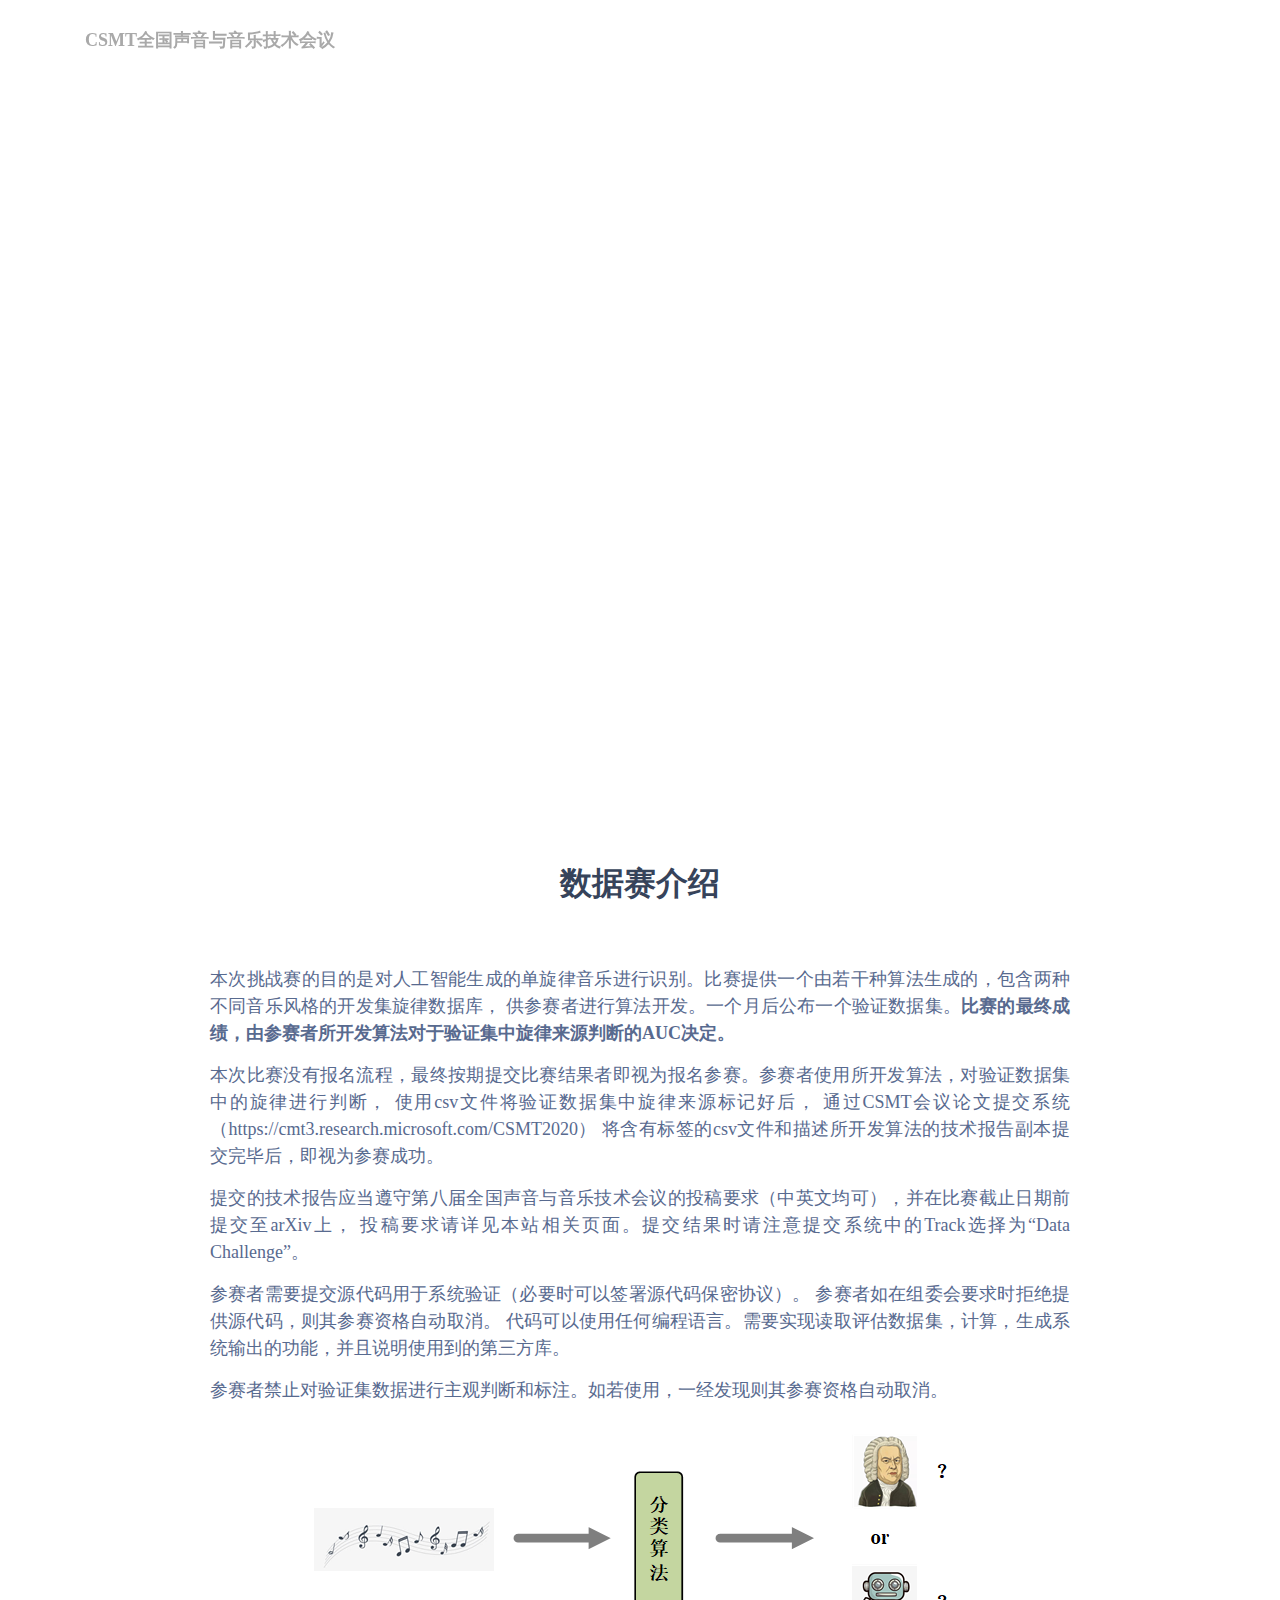
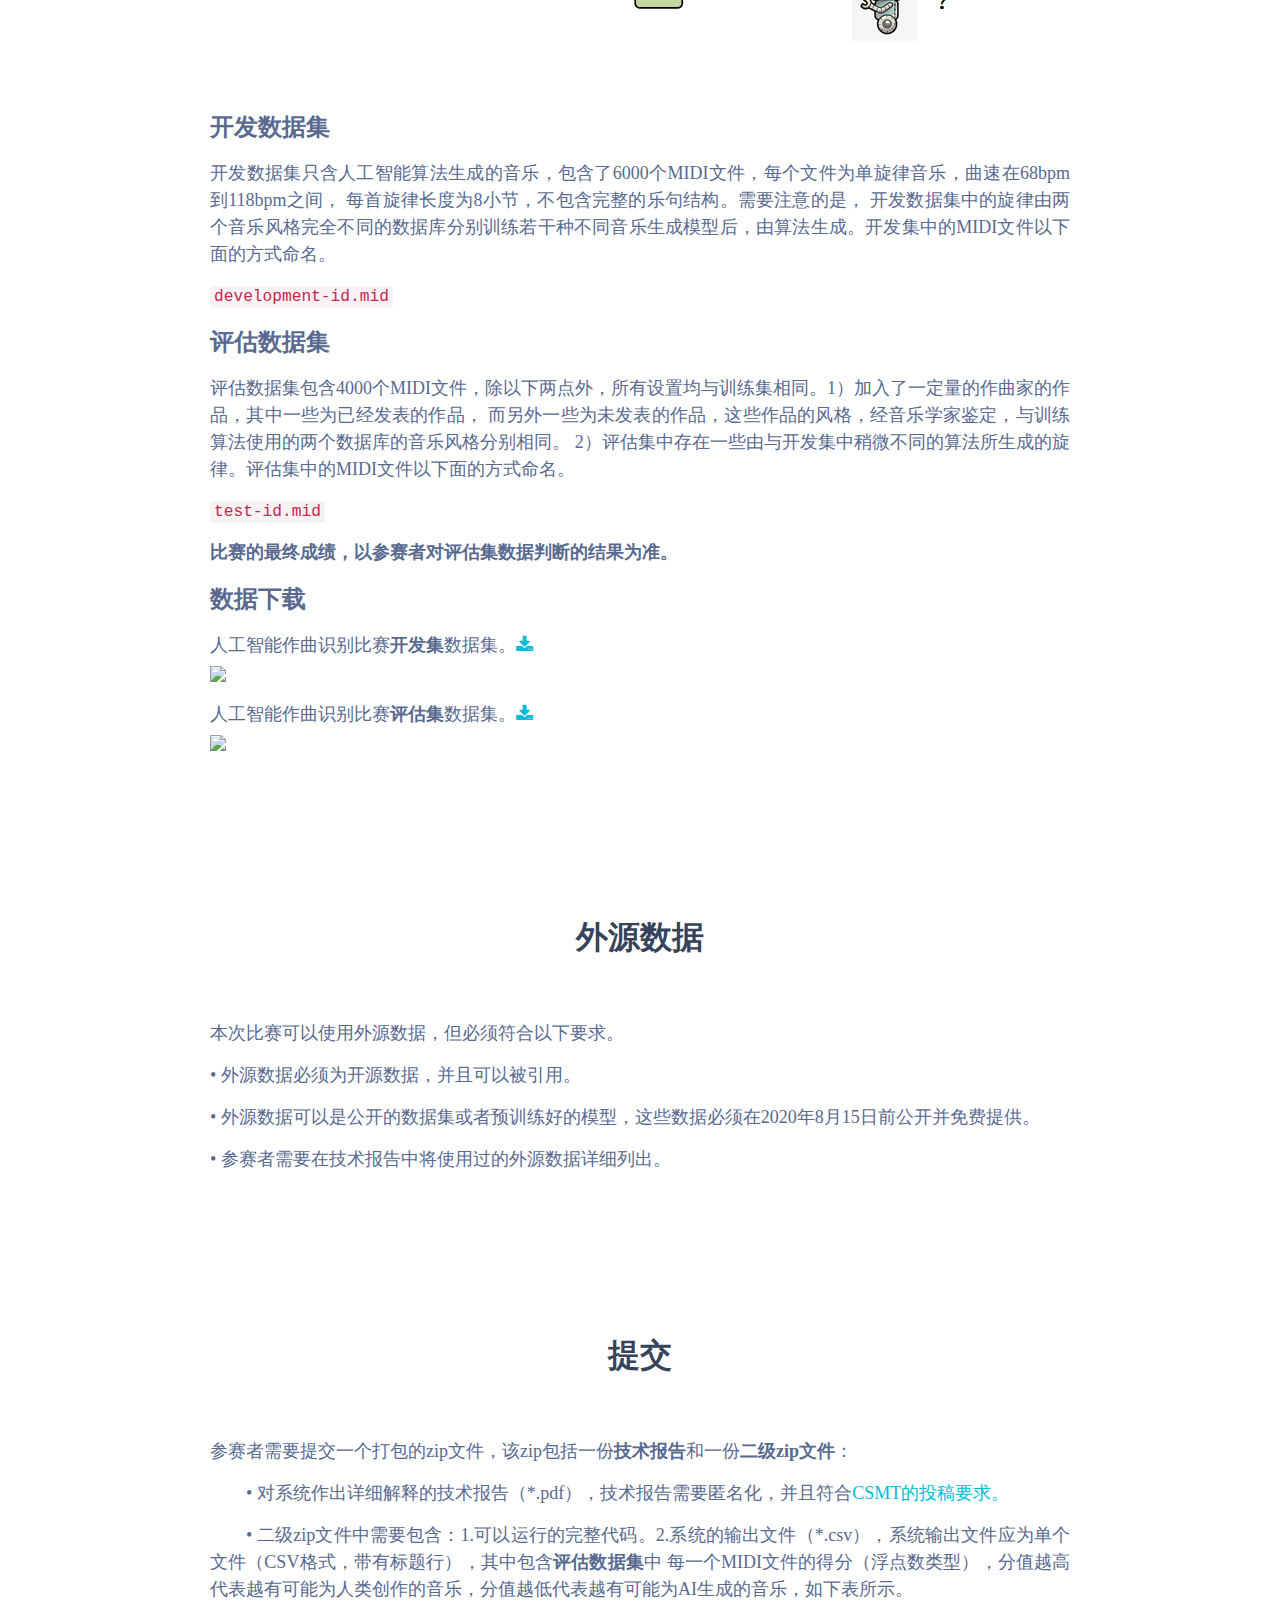
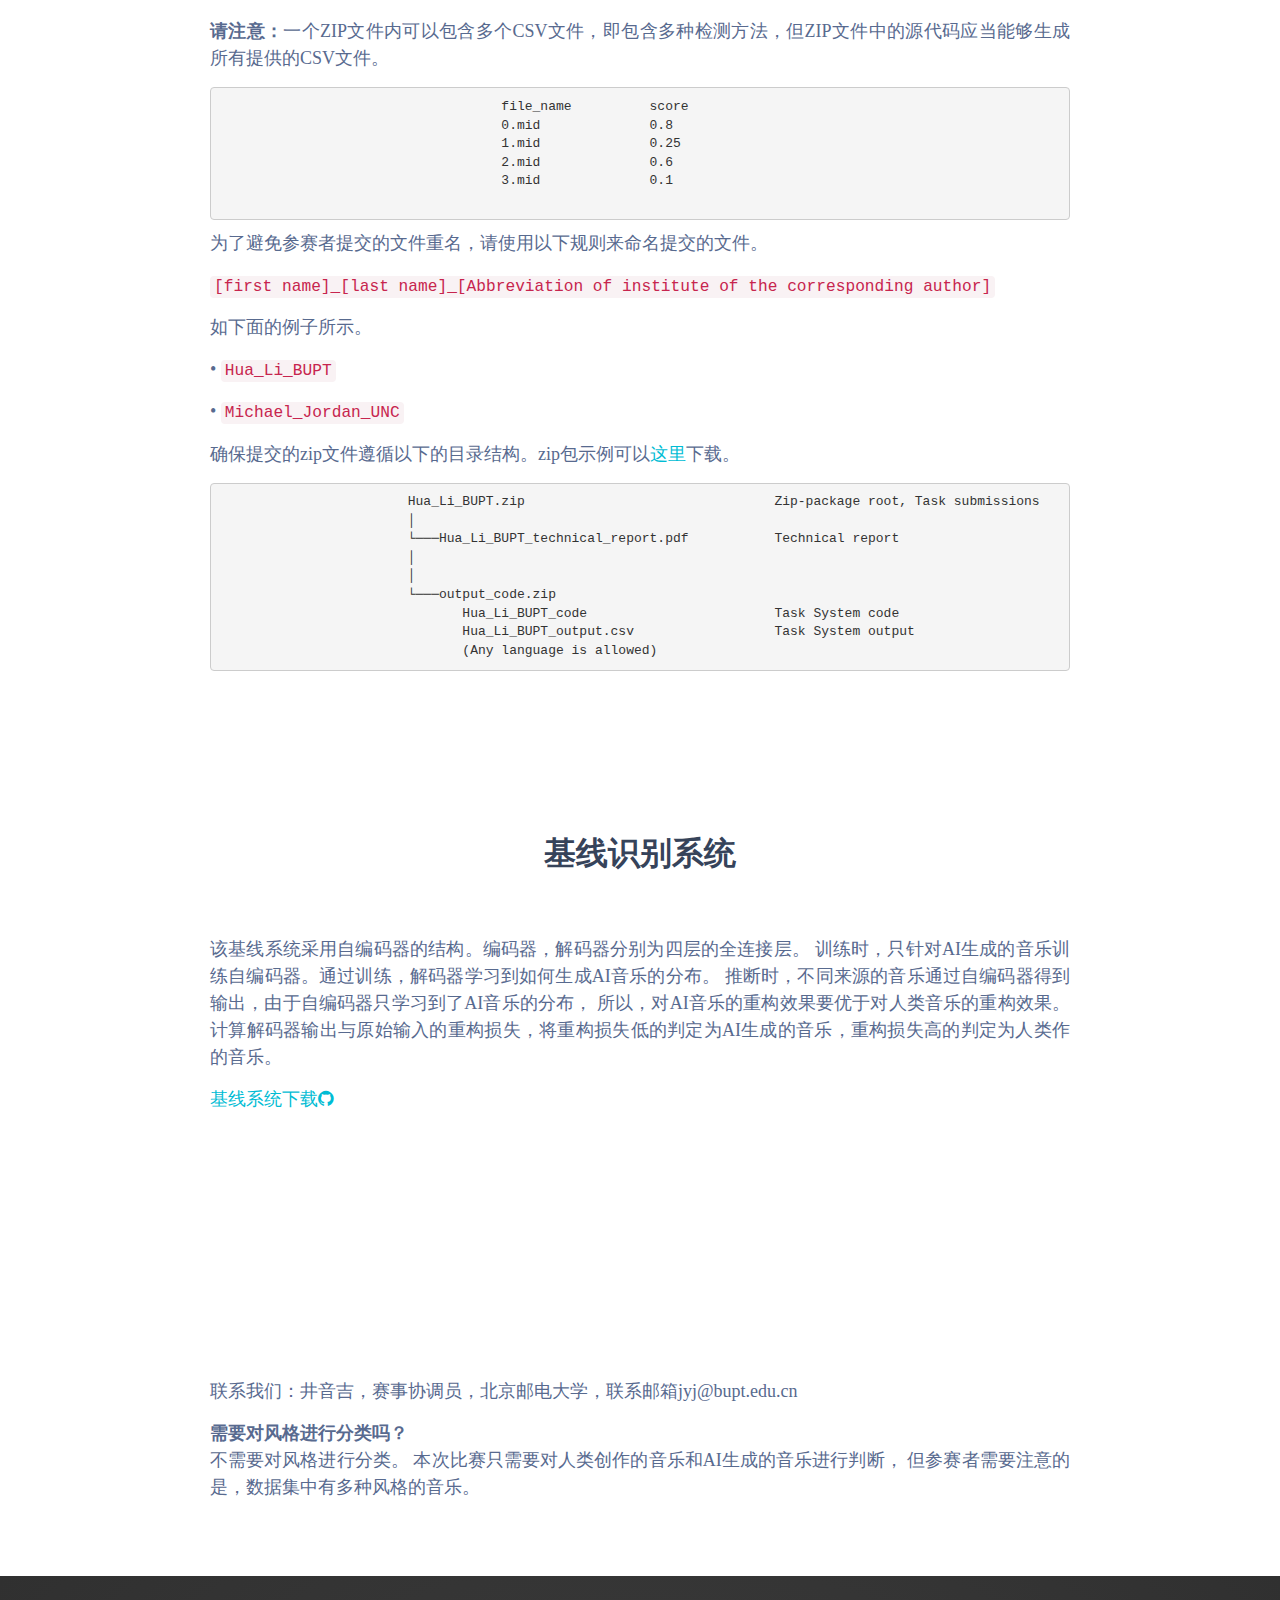
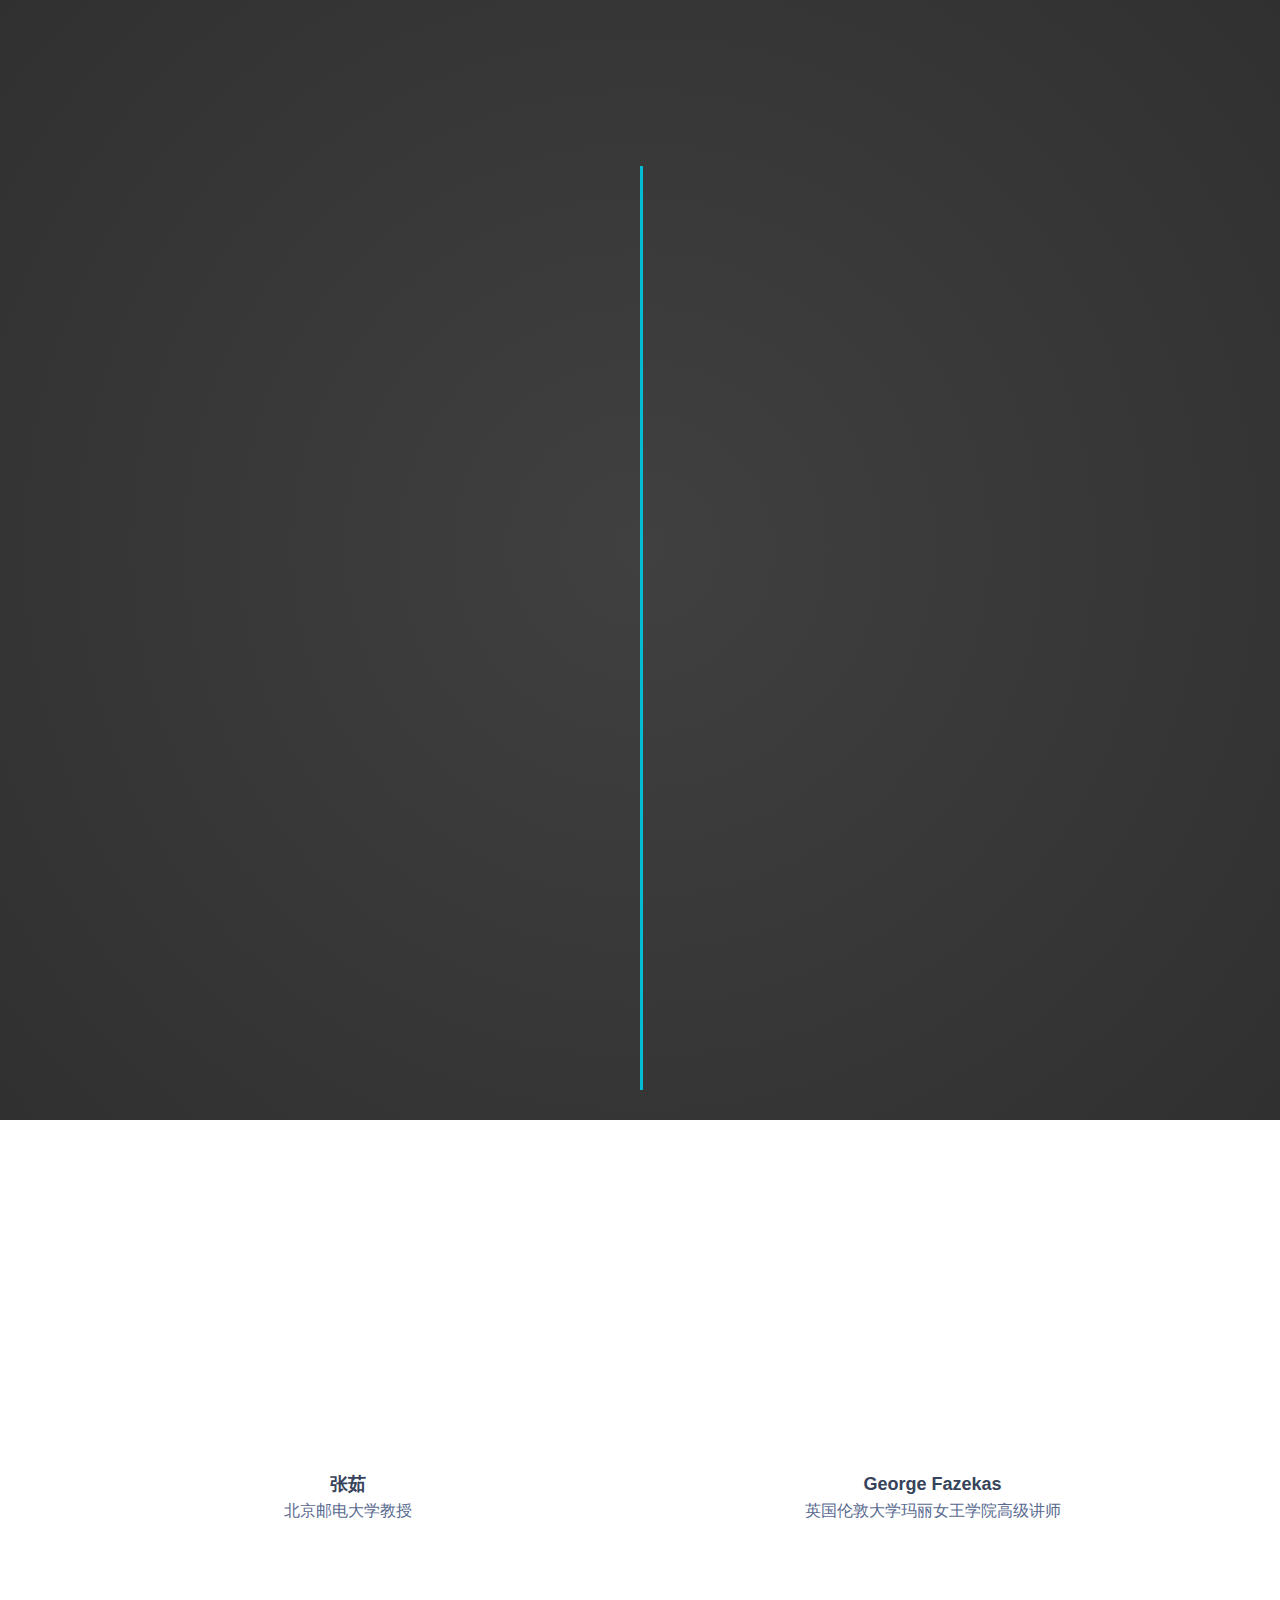
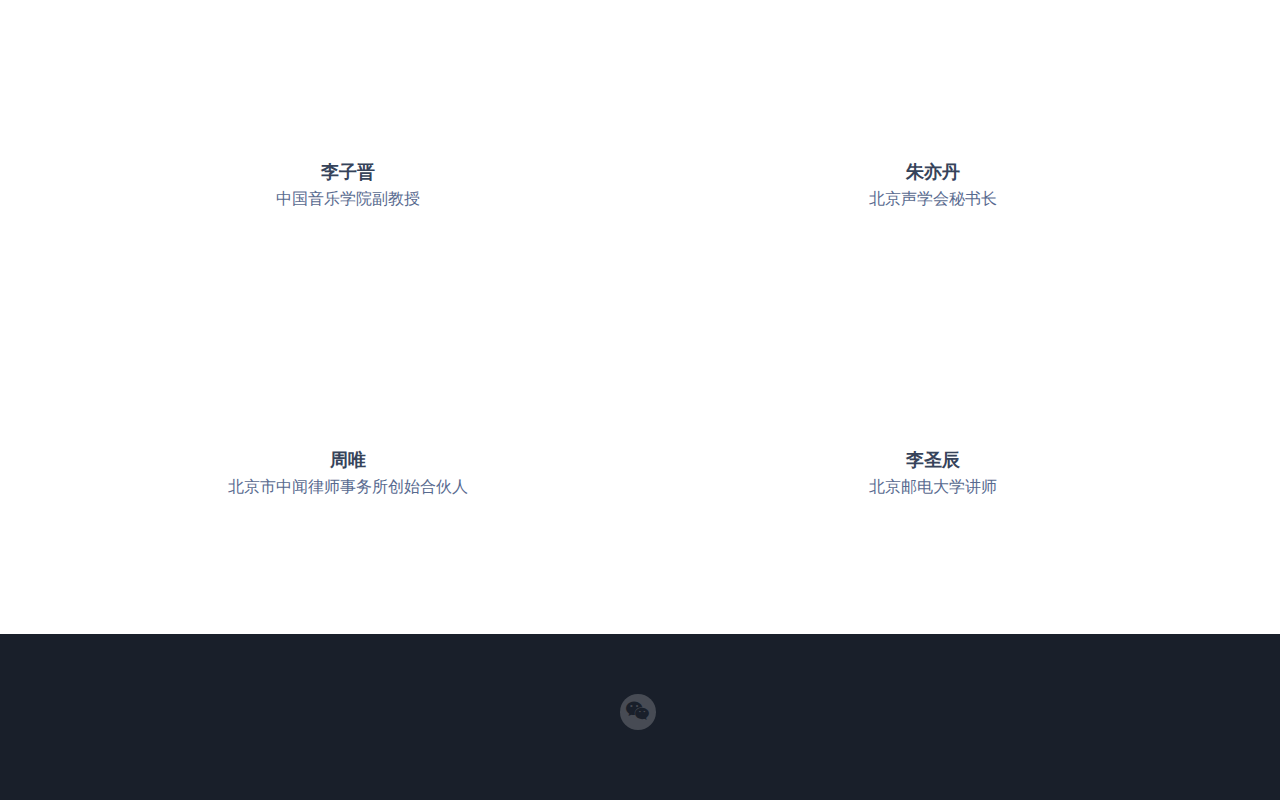
==== commit 27d7e5b3: "change" ====
--- a/index.html
+++ b/index.html
@@ -181,6 +181,7 @@
 
                     <p class="p1">&bullet; 二级zip文件中需要包含：1.可以运行的完整代码。2.系统的输出文件（*.csv），系统输出文件应为单个文件（CSV格式，带有标题行），其中包含<strong>评估数据集</strong>中
                     每一个MIDI文件的得分（浮点数类型），分值越高代表越有可能为人类创作的音乐，分值越低代表越有可能为AI生成的音乐，如下表所示。</p>
+                    <p><strong>请注意：</strong>一个ZIP文件内可以包含多个CSV文件，即包含多种检测方法，但ZIP文件中的源代码应当能够生成所有提供的CSV文件。</p>
                     <pre>
                                     file_name          score
                                     0.mid              0.8
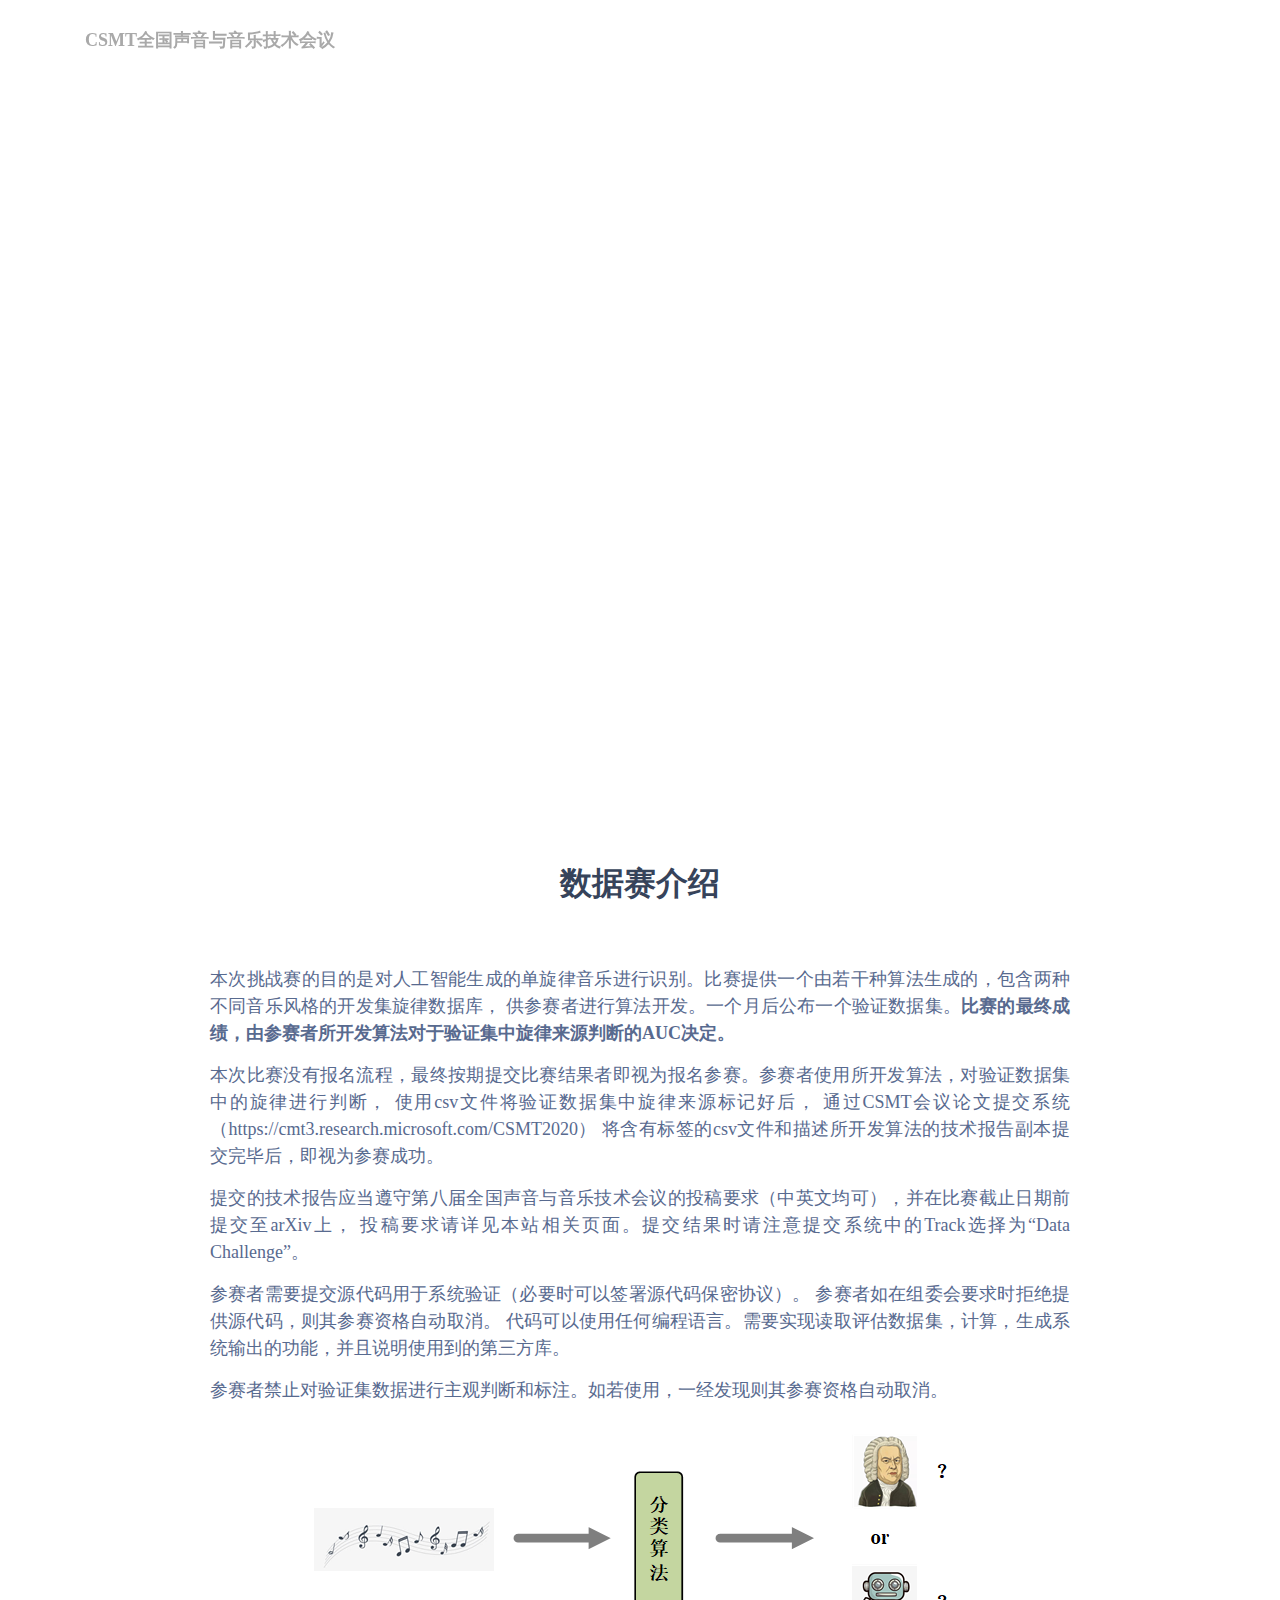
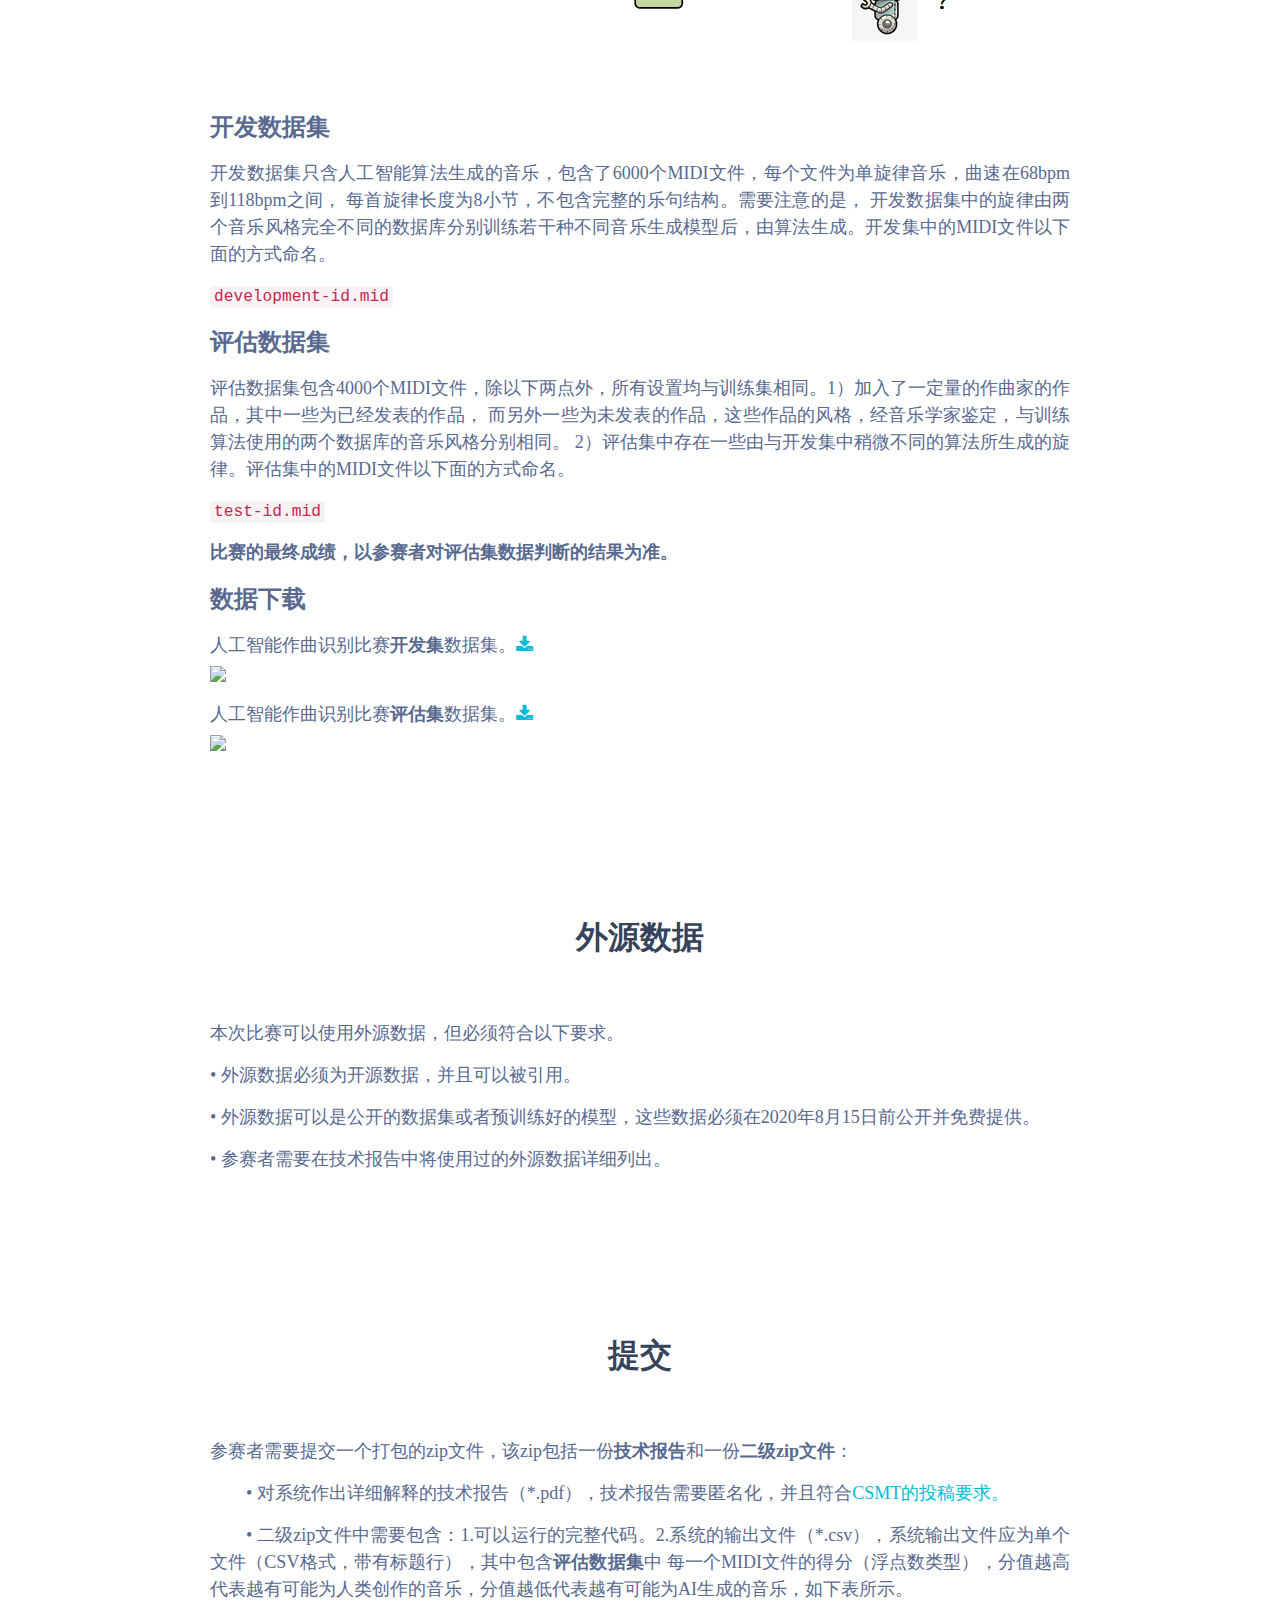
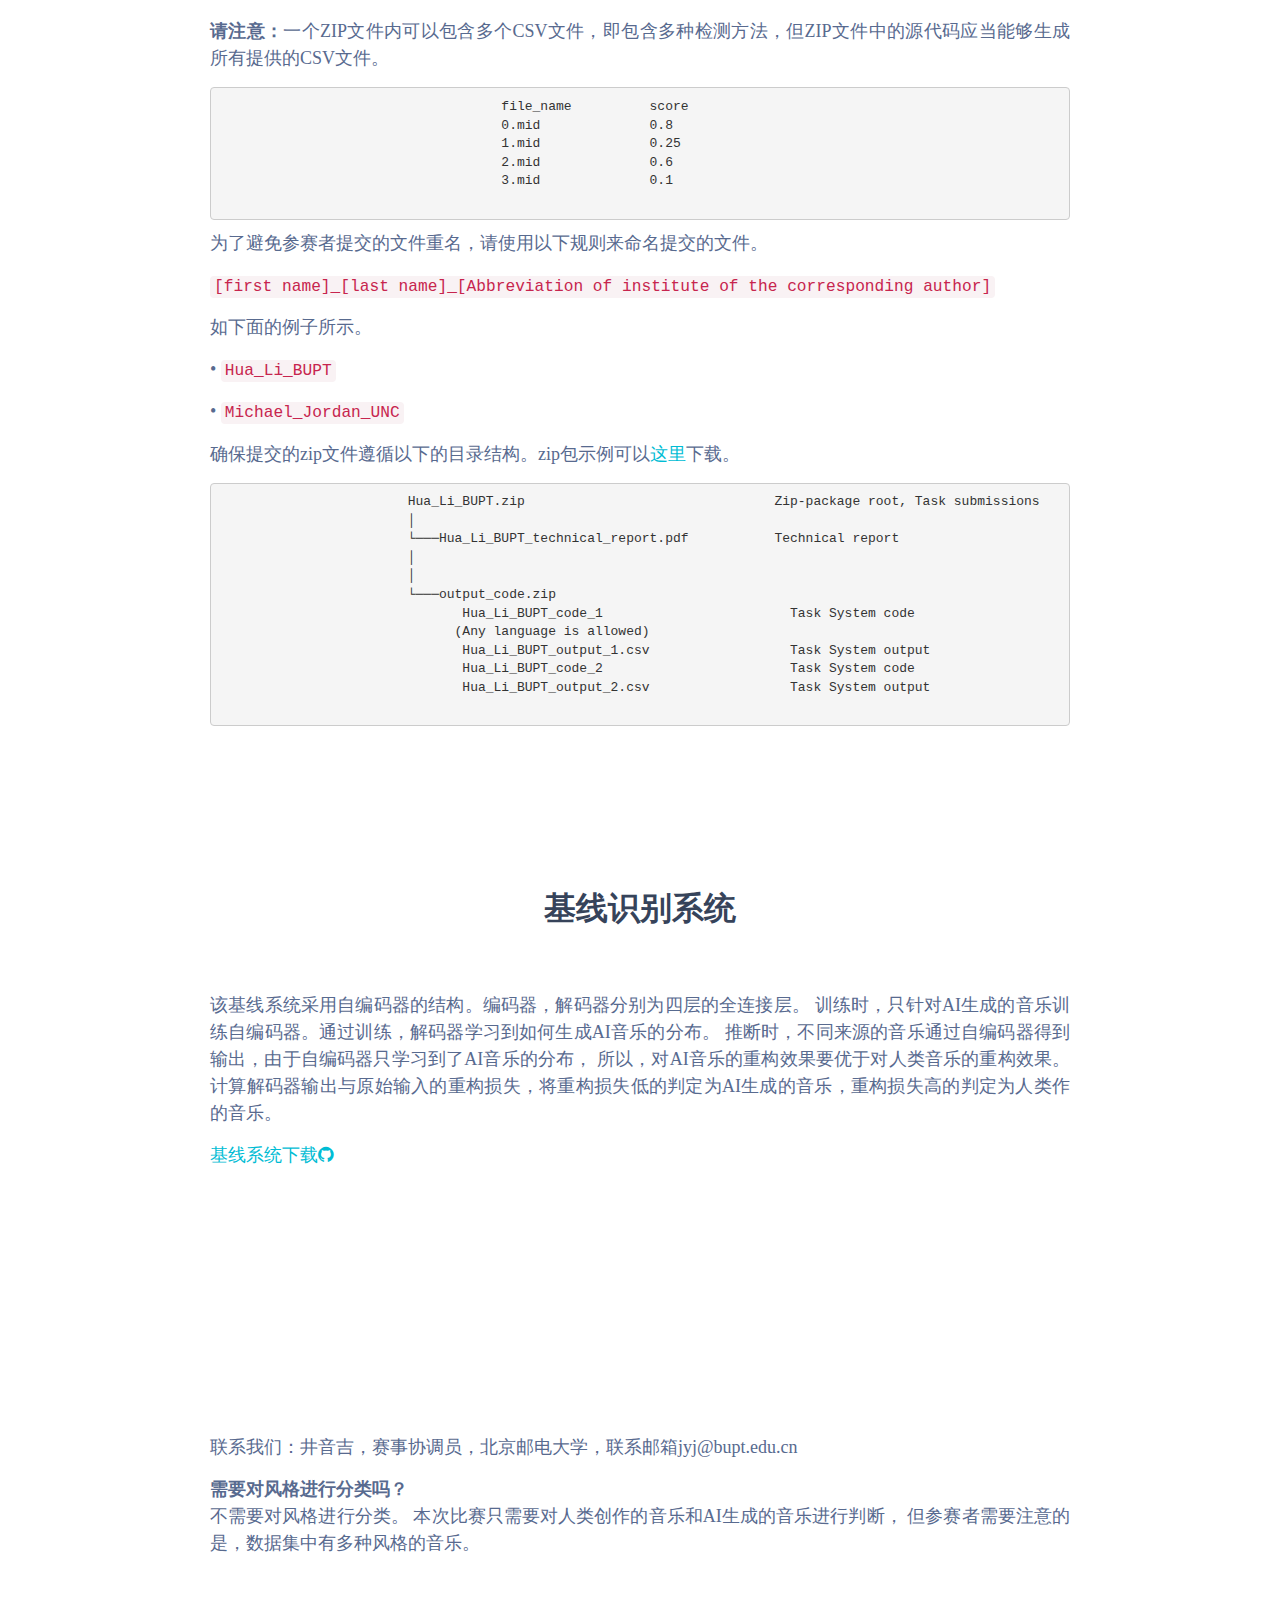
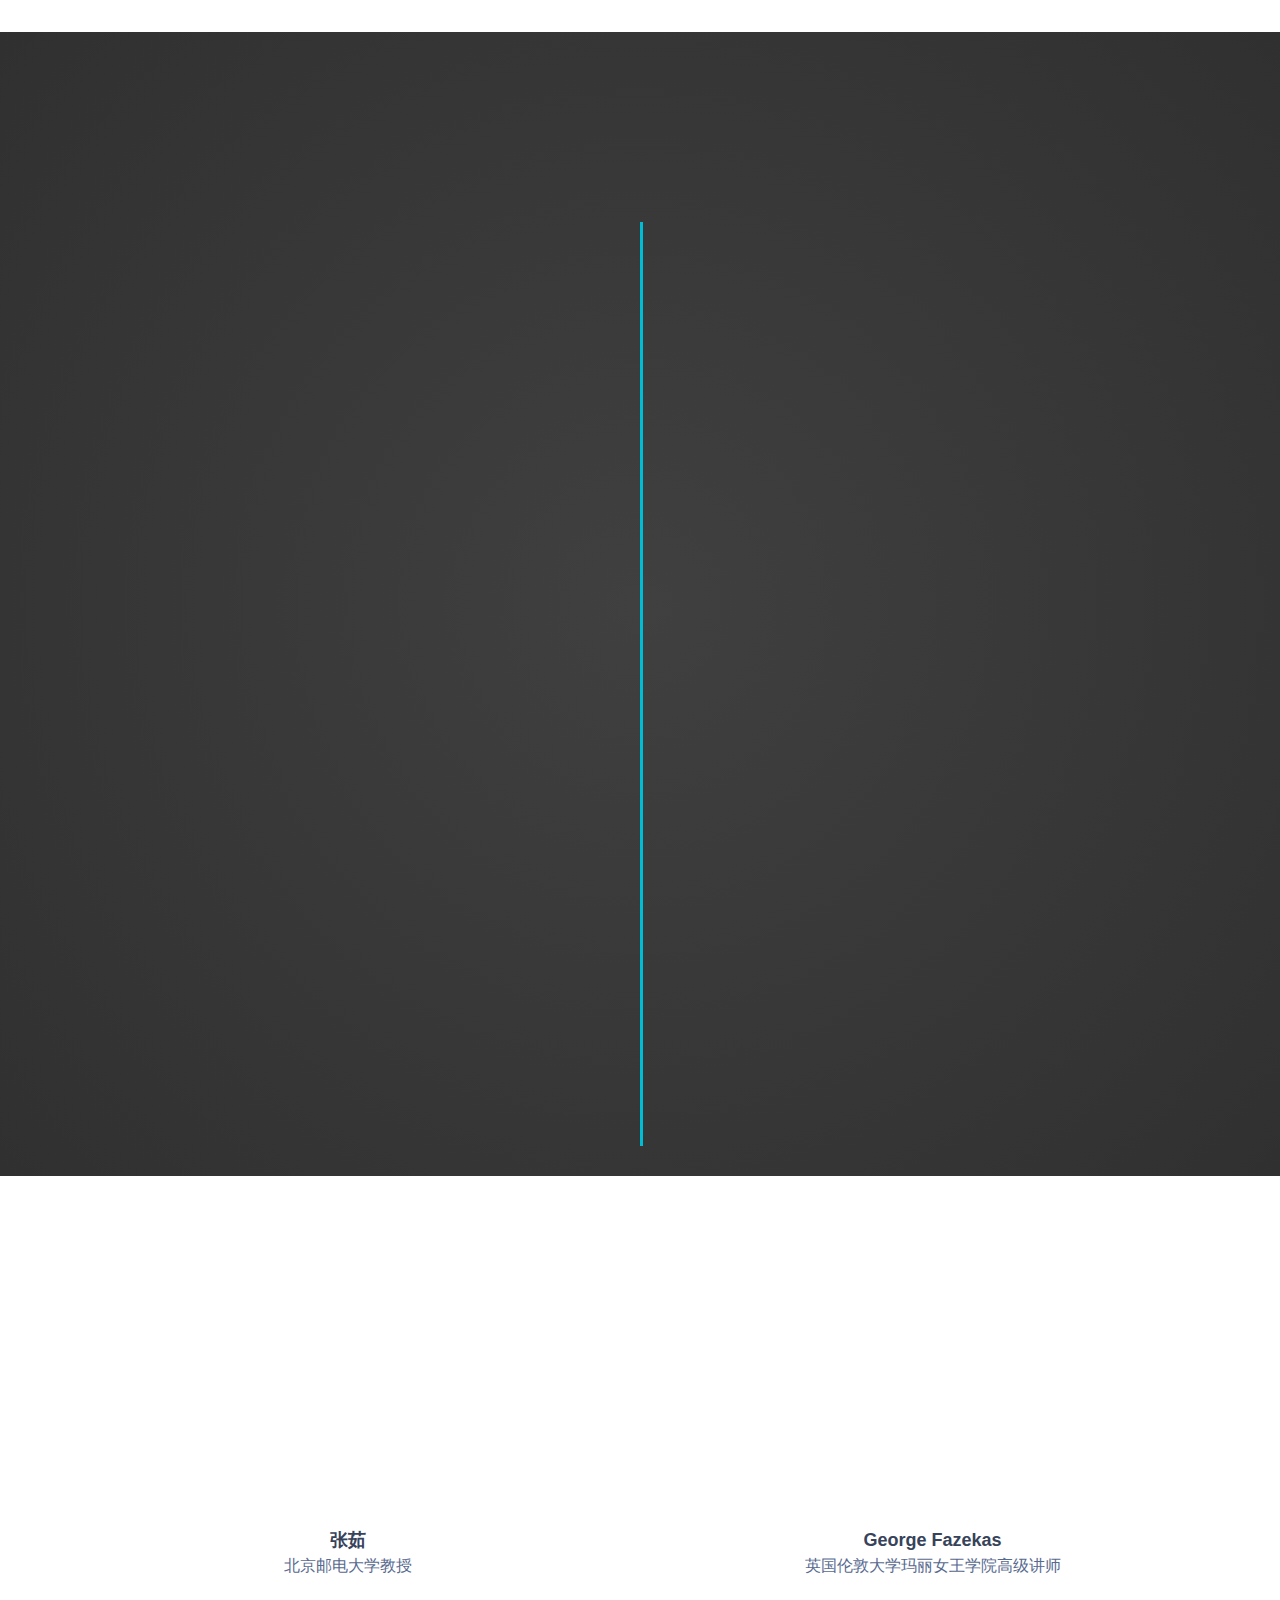
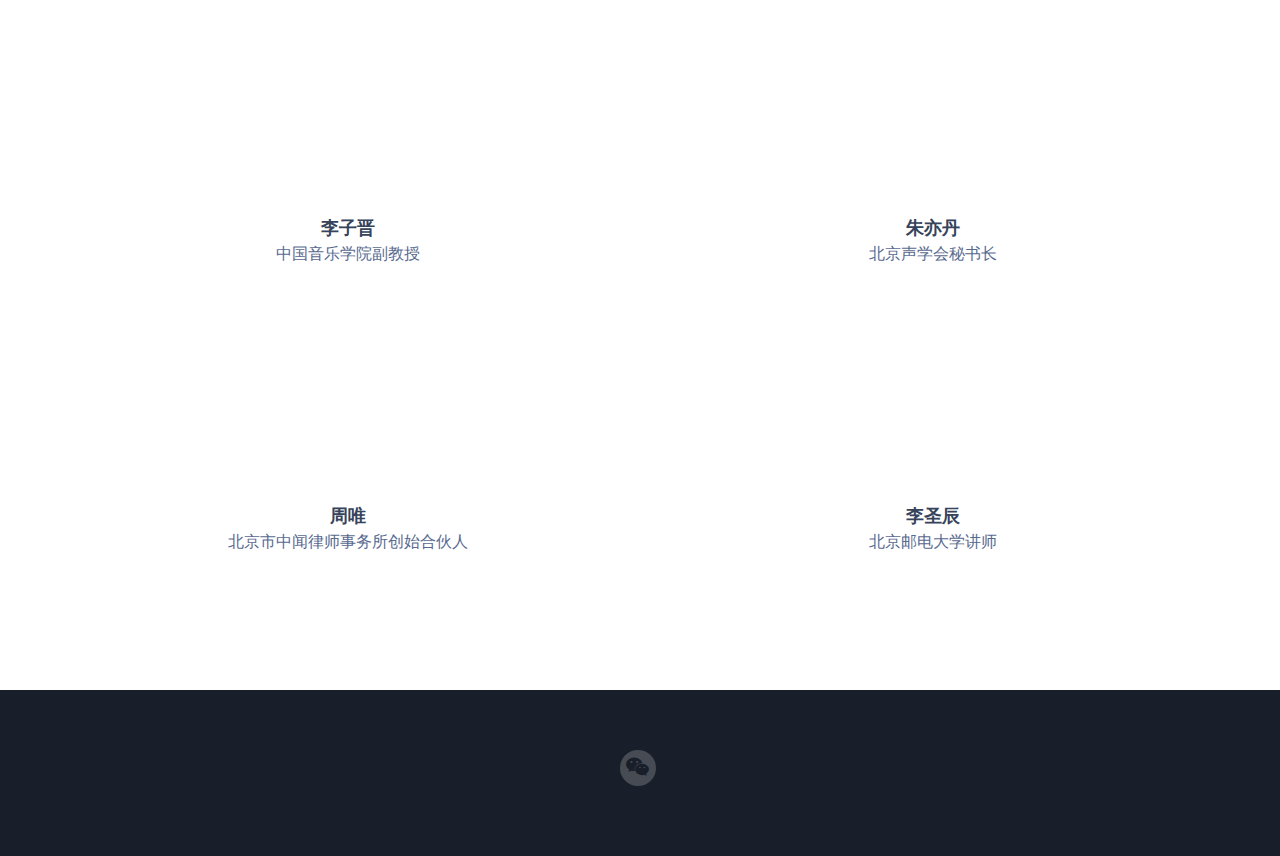
==== commit 8983d237: "change" ====
--- a/index.html
+++ b/index.html
@@ -202,9 +202,12 @@
                         │
                         │
                         └───output_code.zip
-                               Hua_Li_BUPT_code                        Task System code
-                               Hua_Li_BUPT_output.csv                  Task System output
-                               (Any language is allowed)</pre>
+                               Hua_Li_BUPT_code_1                        Task System code
+                              (Any language is allowed)
+                               Hua_Li_BUPT_output_1.csv                  Task System output
+                               Hua_Li_BUPT_code_2                        Task System code
+                               Hua_Li_BUPT_output_2.csv                  Task System output
+                               </pre>
 
 
 
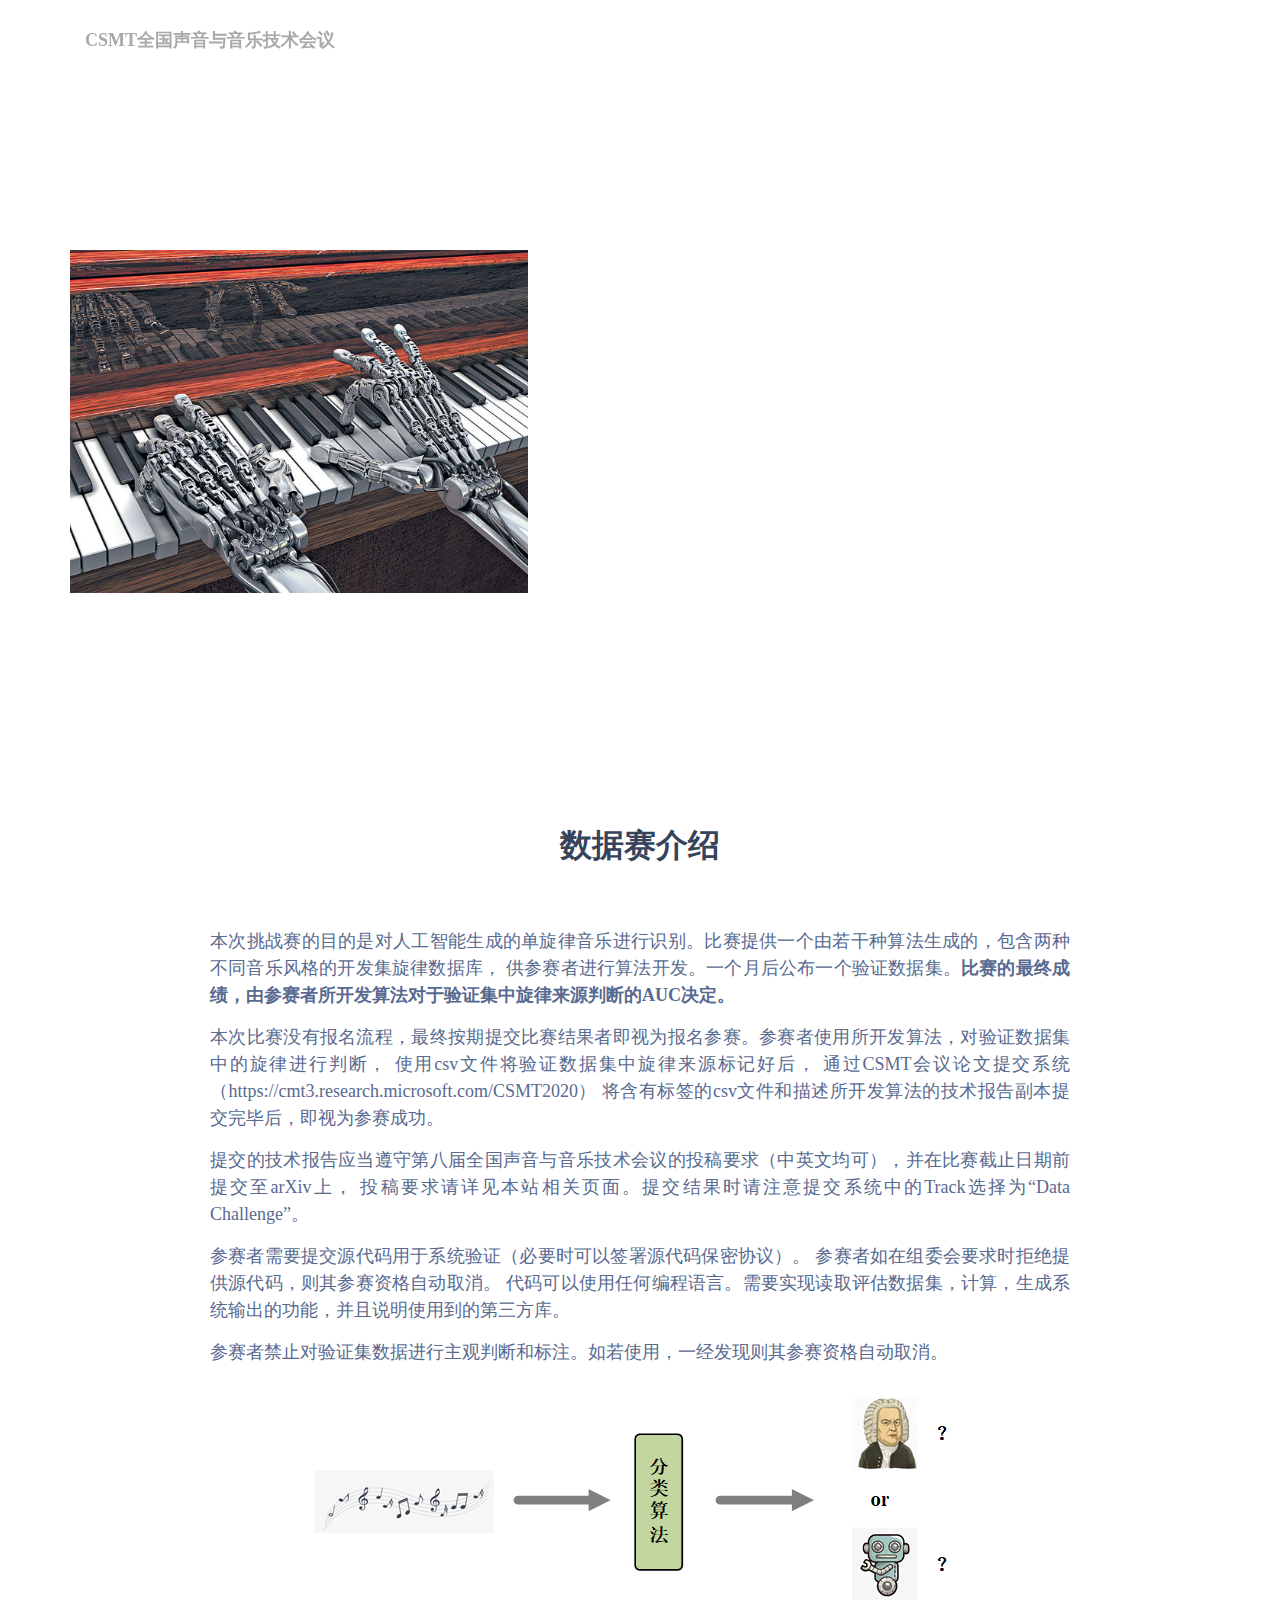
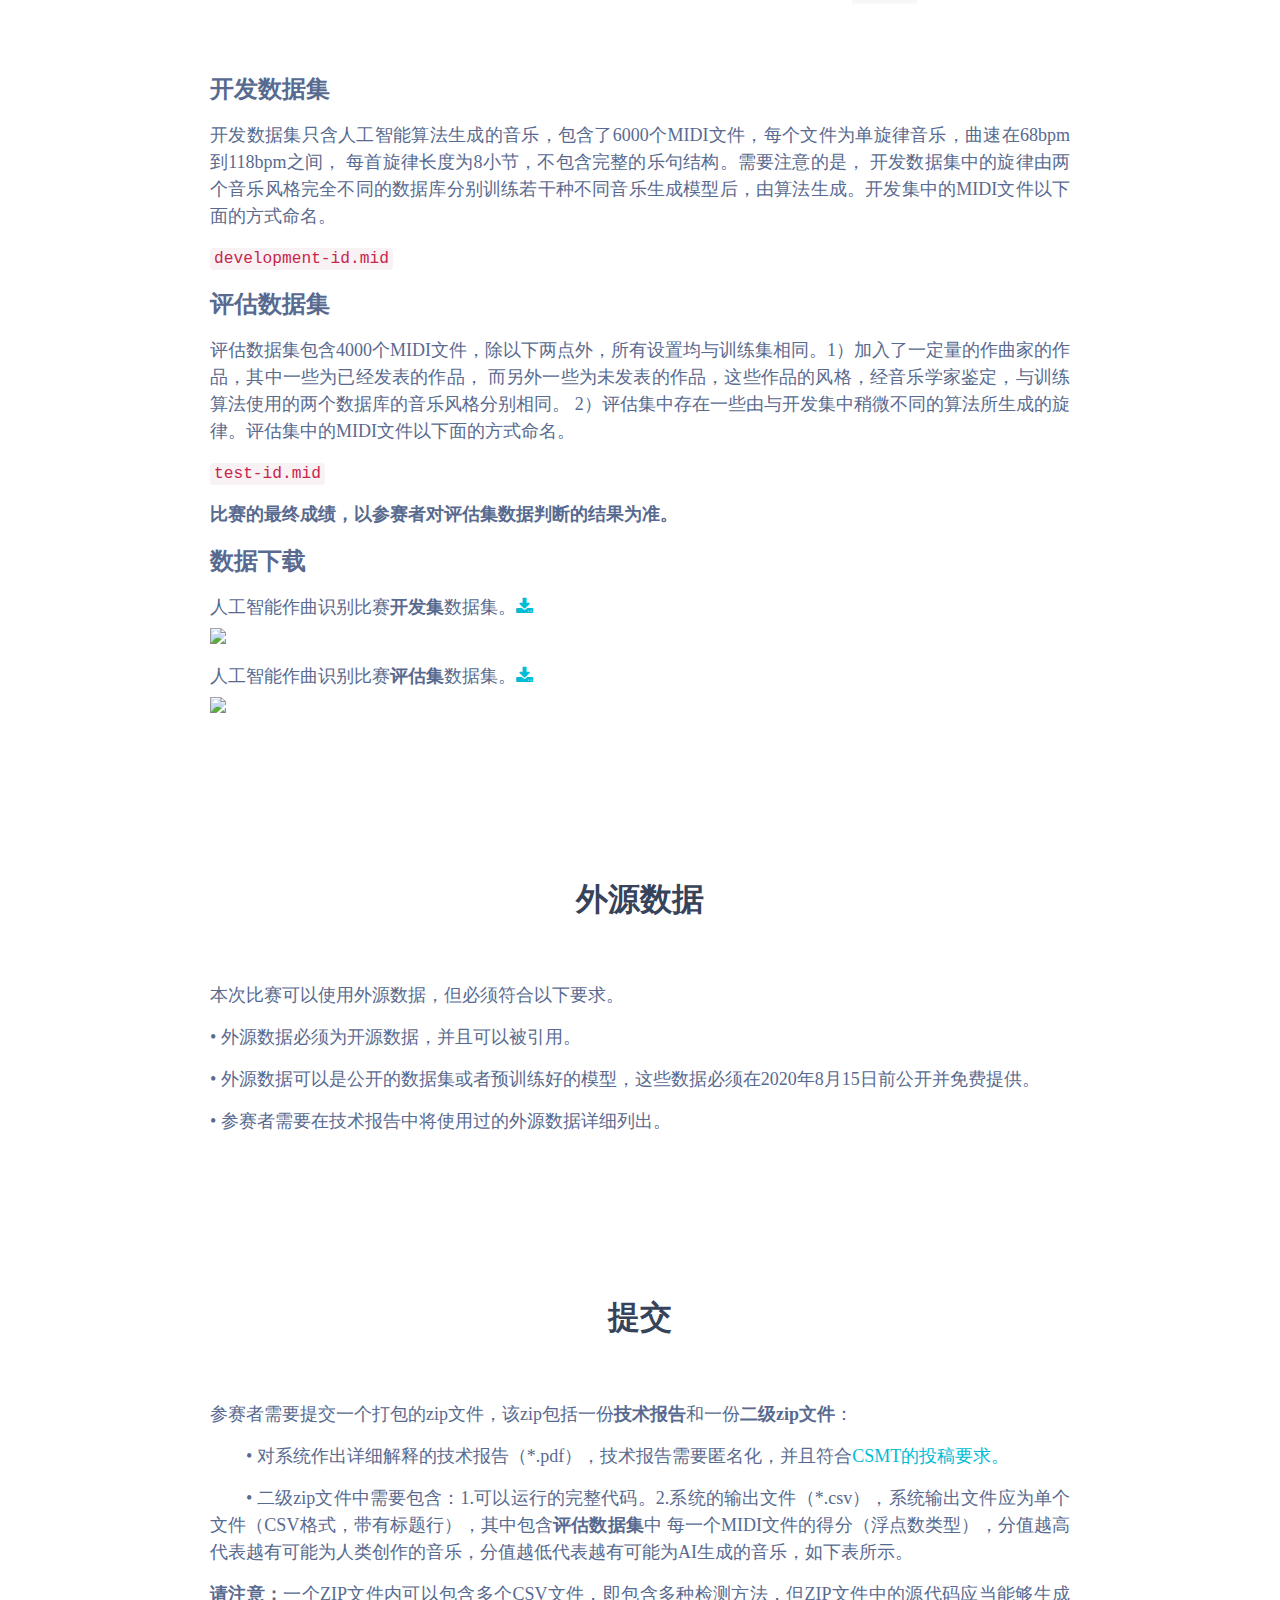
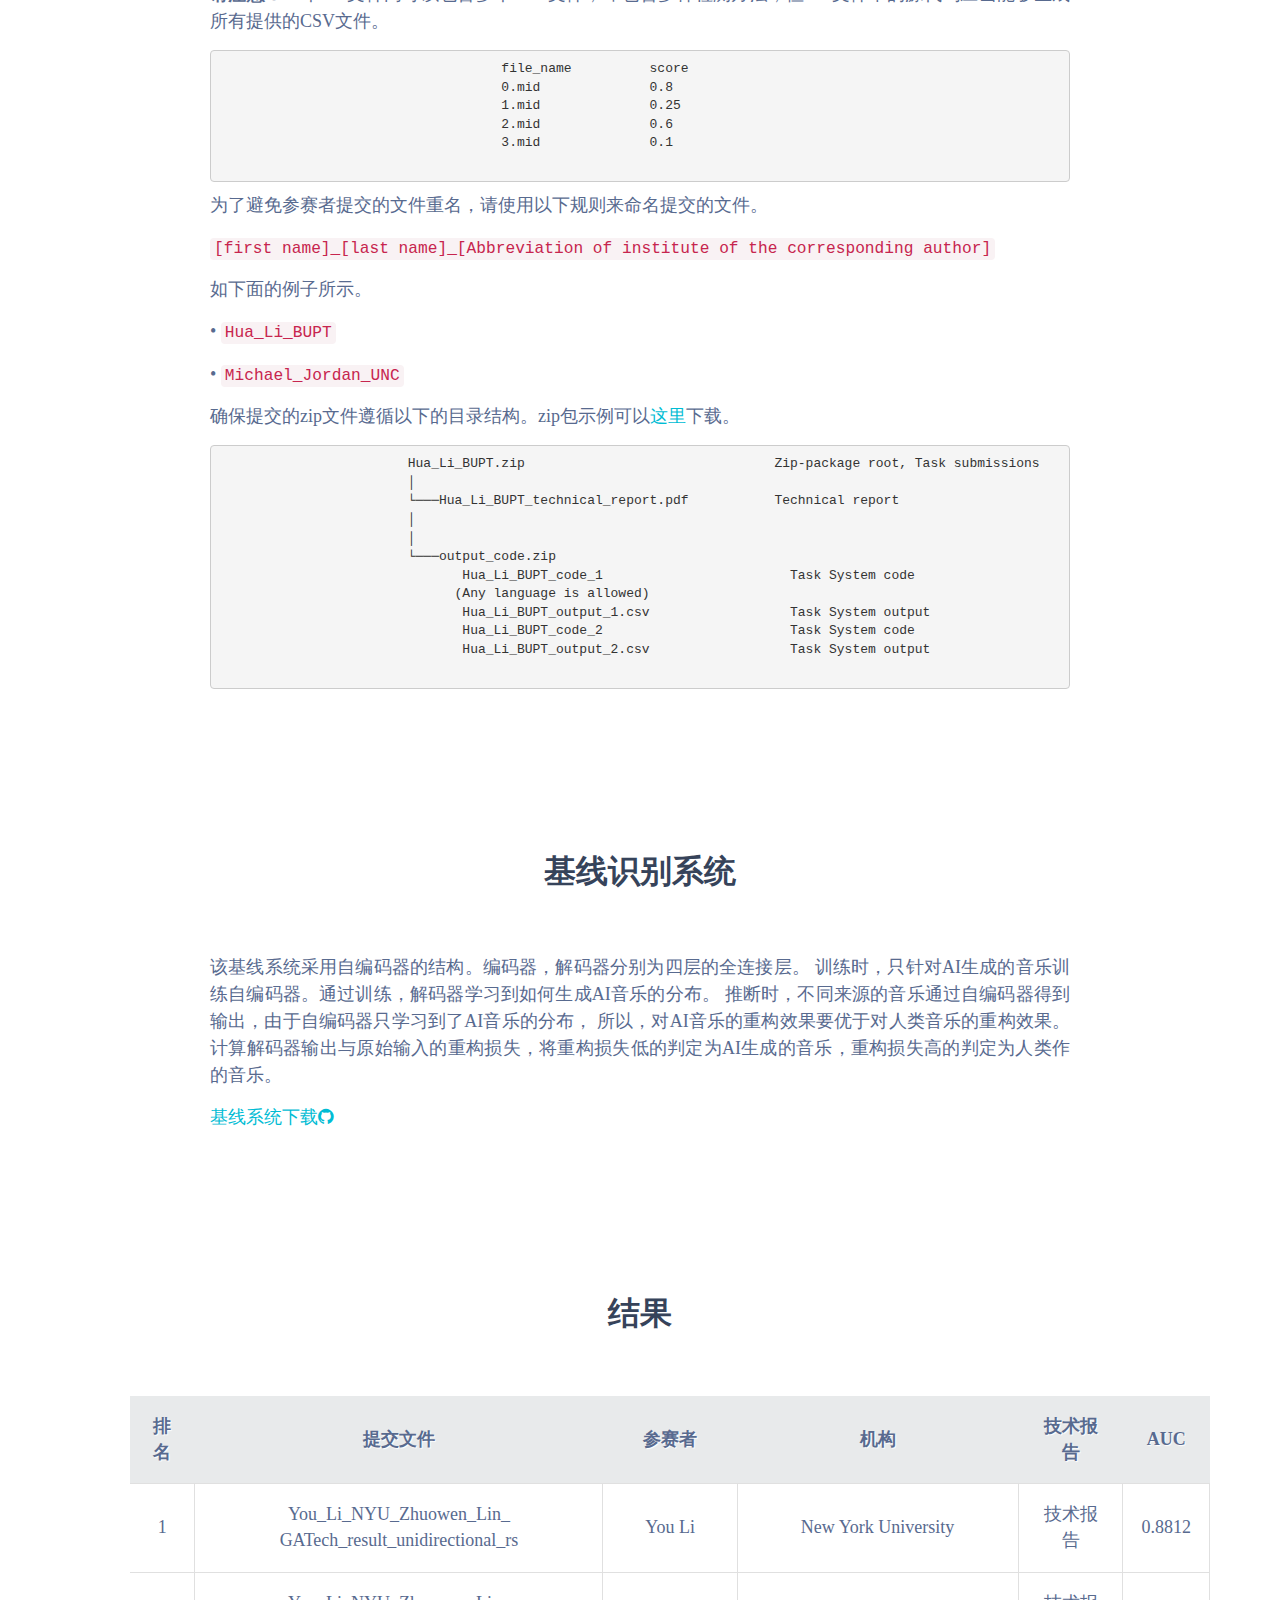
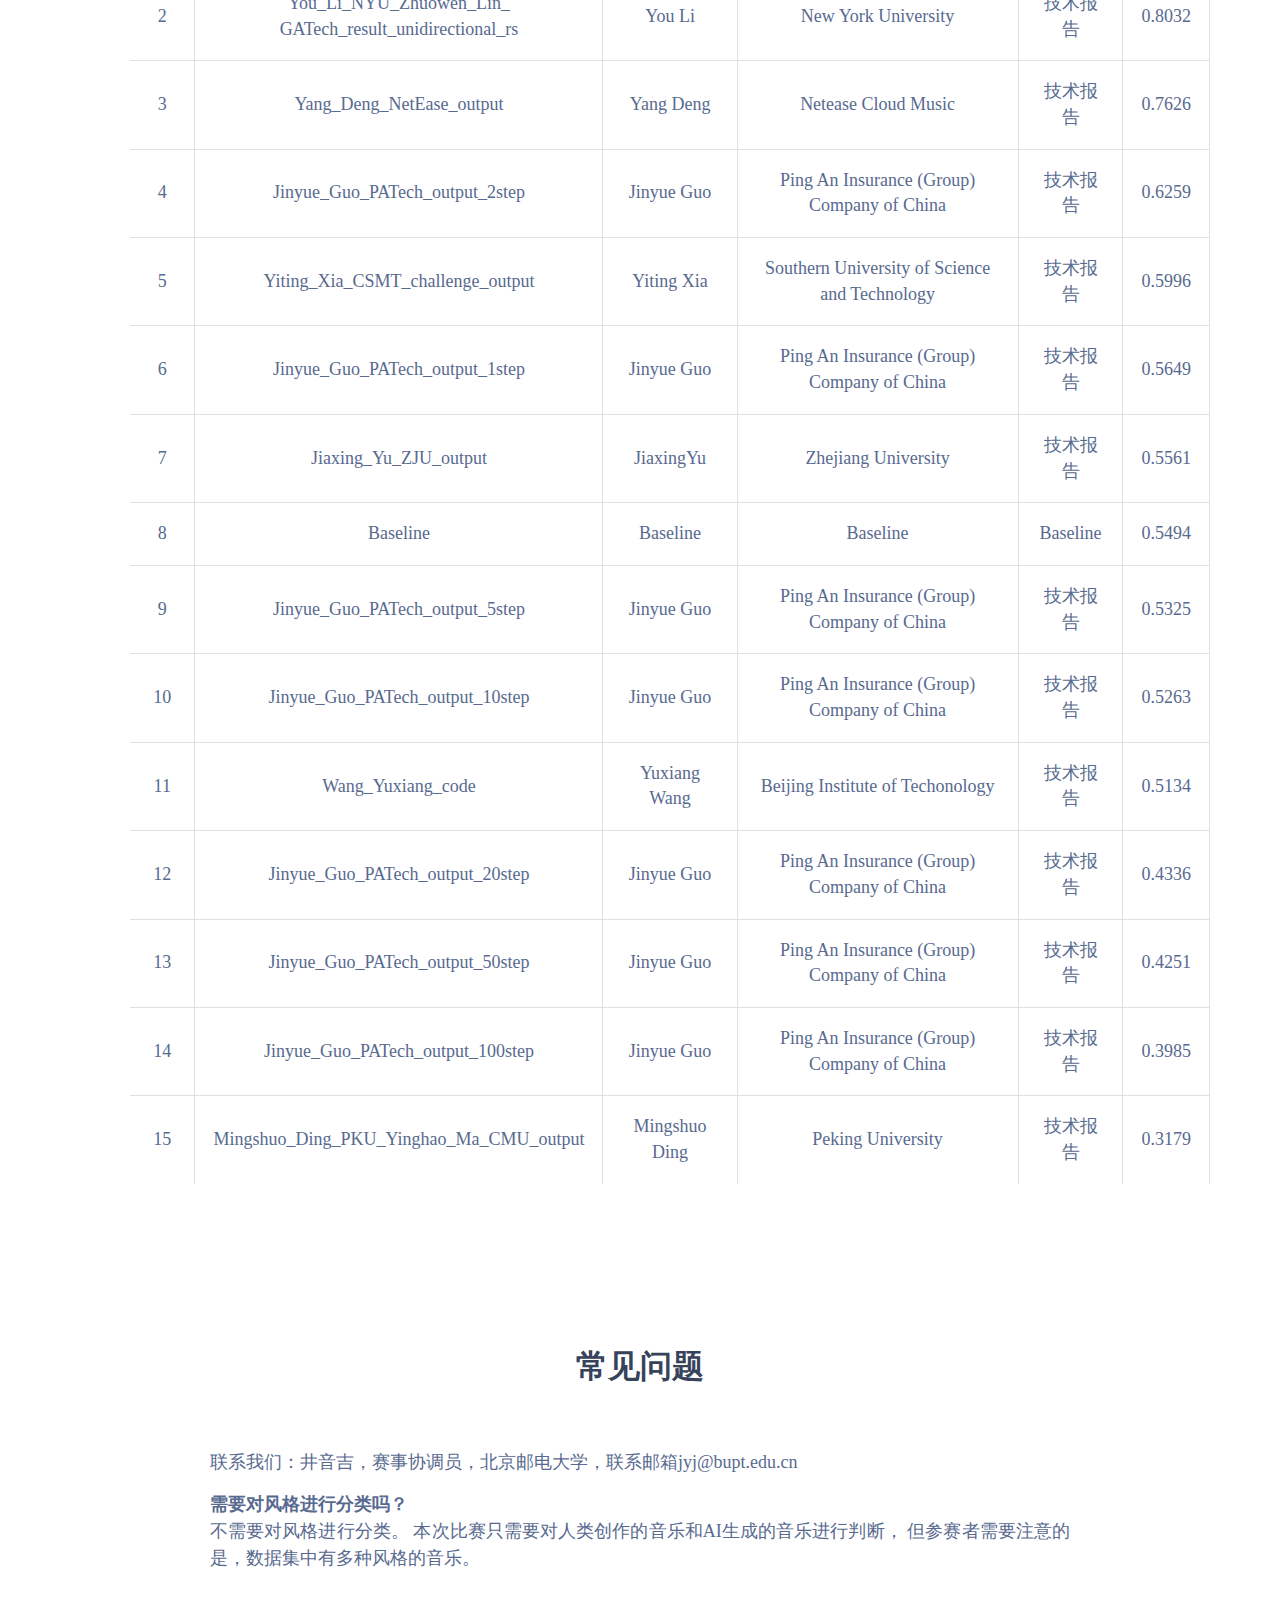
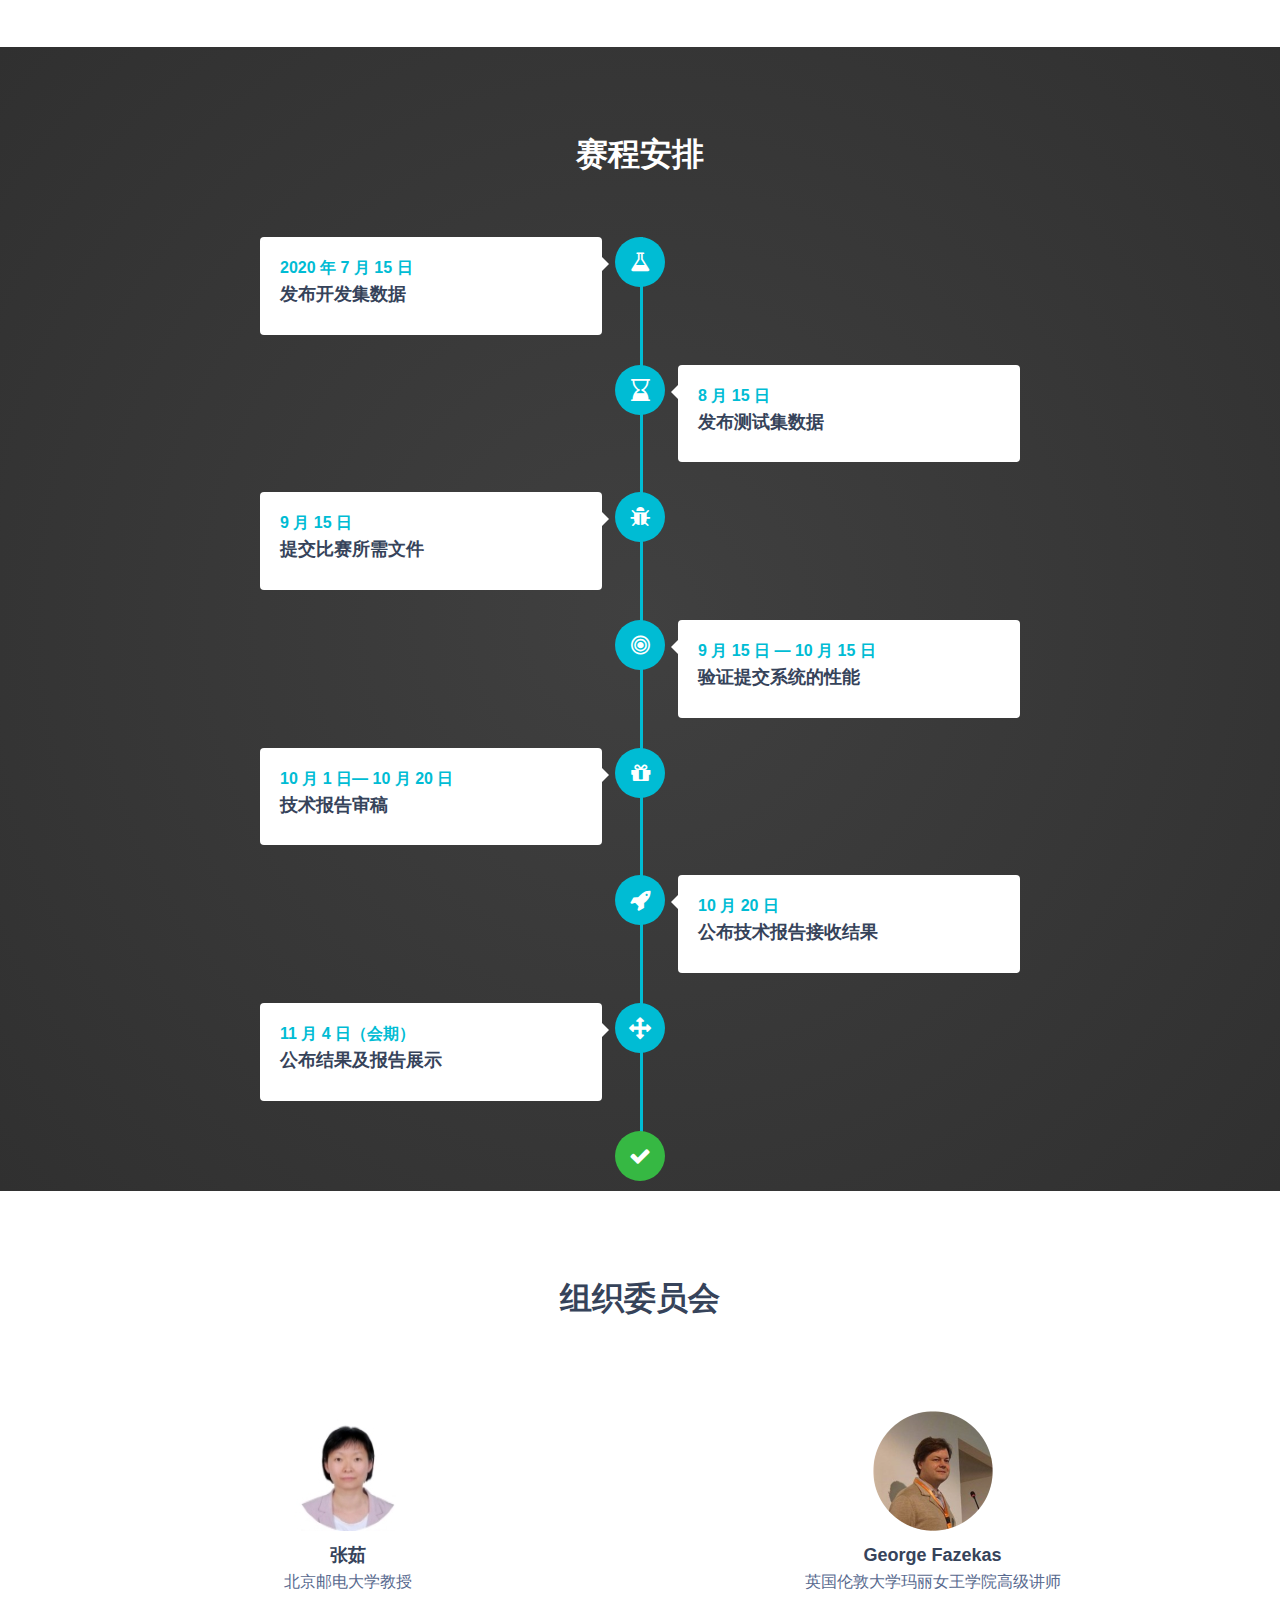
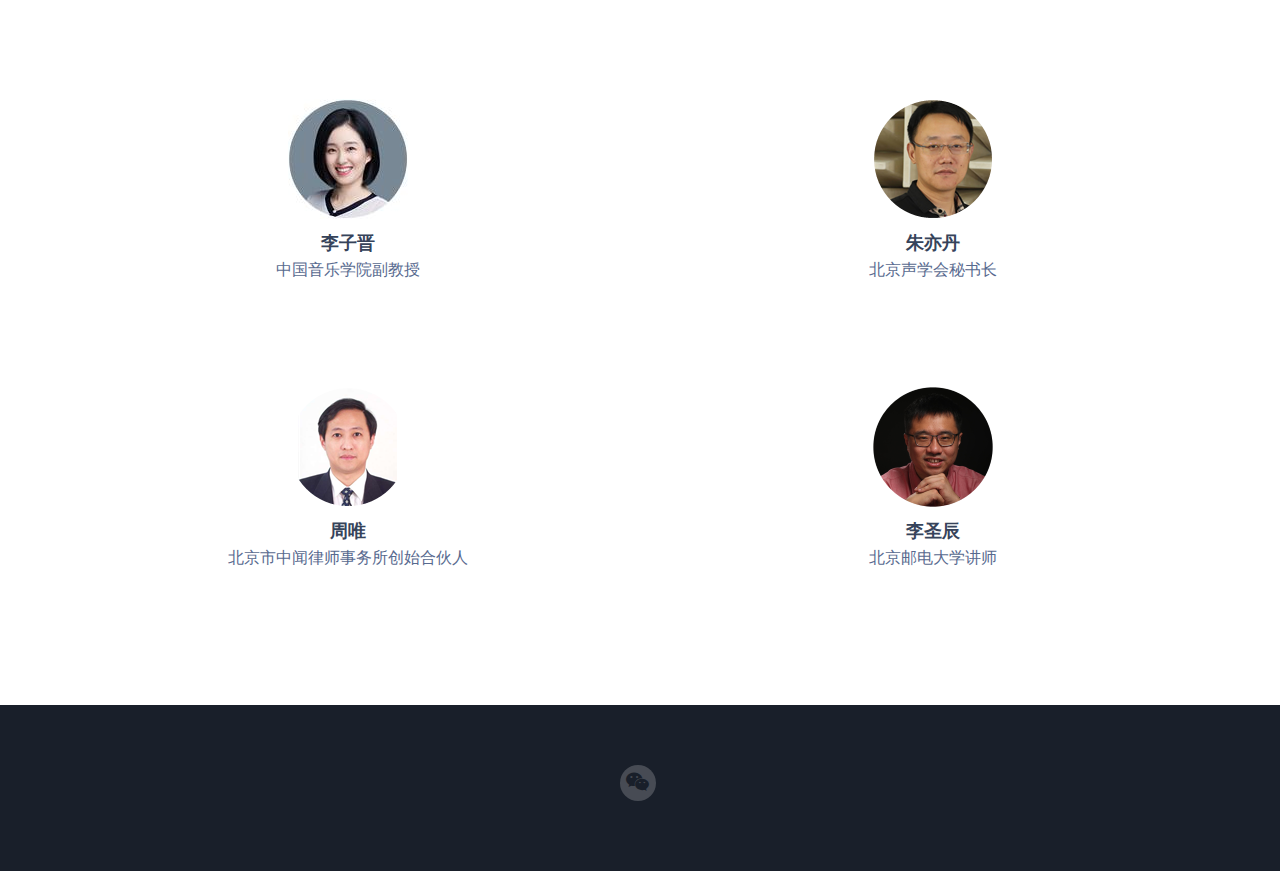
==== commit 31f2d0e7: "change" ====
--- a/index.html
+++ b/index.html
@@ -1,7 +1,10 @@
 ﻿<!DOCTYPE html>
-<!--[if IE 8]> <html lang="en" class="ie8"> <![endif]-->  
-<!--[if IE 9]> <html lang="en" class="ie9"> <![endif]-->  
-<!--[if !IE]><!--> <html lang="en"> <!--<![endif]-->  
+<!--[if IE 8]>
+<html lang="en" class="ie8"> <![endif]-->
+<!--[if IE 9]>
+<html lang="en" class="ie9"> <![endif]-->
+<!--[if !IE]><!-->
+<html lang="en"> <!--<![endif]-->
 <head>
     <title>人工智能作曲识别比赛</title>
     <!-- Meta -->
@@ -9,193 +12,207 @@
     <meta http-equiv="X-UA-Compatible" content="IE=edge">
     <meta name="viewport" content="width=device-width, initial-scale=1.0">
     <meta name="description" content="">
-    <meta name="author" content="">    
-    <link rel="shortcut icon" href="favicon.ico">  
+    <meta name="author" content="">
+    <link rel="shortcut icon" href="favicon.ico">
     <!---<link href='https://fonts.googleapis.com/css?family=Montserrat:400,700' rel='stylesheet' type='text/css'>
     <link href='https://fonts.googleapis.com/css?family=Lato:400,400italic,700,700italic' rel='stylesheet' type='text/css'>--->
     <!-- Global CSS -->
-    <link rel="stylesheet" href="assets/plugins/bootstrap/css/bootstrap.min.css">   
-    <!-- Plugins CSS -->   
+    <link rel="stylesheet" href="assets/plugins/bootstrap/css/bootstrap.min.css">
+    <!-- Plugins CSS -->
     <link rel="stylesheet" href="assets/plugins/font-awesome/css/font-awesome.min.css">
-    <link rel="stylesheet" href="assets/plugins/pe-icon-7-stroke/css/pe-icon-7-stroke.css"> 
+    <link rel="stylesheet" href="assets/plugins/pe-icon-7-stroke/css/pe-icon-7-stroke.css">
     <link rel="stylesheet" href="assets/plugins/animate-css/animate.min.css">
-    
+
     <!-- Theme CSS -->
     <link id="theme-style" rel="stylesheet" href="assets/css/styles.css">
     <!-- HTML5 shim and Respond.js IE8 support of HTML5 elements and media queries -->
     <!--[if lt IE 9]>
-      <script src="https://oss.maxcdn.com/html5shiv/3.7.2/html5shiv.min.js"></script>
-      <script src="https://oss.maxcdn.com/respond/1.4.2/respond.min.js"></script>
+    <script src="https://oss.maxcdn.com/html5shiv/3.7.2/html5shiv.min.js"></script>
+    <script src="https://oss.maxcdn.com/respond/1.4.2/respond.min.js"></script>
     <![endif]-->
-    
-    
-</head> 
+
+
+</head>
 
 <body data-spy="scroll">
-    <!-- ******HEADER****** --> 
-    <header id="header" class="header navbar-fixed-top">  
-        <div class="container ">
-            <div class="navbar-header">
-			    <a class="navbar-brand" href="http://www.csmcw-csmt.cn/index.html" style="font-family:'Times New Roman';font-size: large;color:#a9a9a9" ><strong>CSMT全国声音与音乐技术会议</strong></a>
-		    </div>
-            <nav class="main-nav navbar-left" role="navigation">
-                <div class="navbar-header text-center">
-                    <button class="navbar-toggle" type="button" data-toggle="collapse" data-target="#navbar-collapse">
-                        <span class="toggle-title">Menu</span>
-                        <span class="icon-bar-wrapper">
+<!-- ******HEADER****** -->
+<header id="header" class="header navbar-fixed-top">
+    <div class="container ">
+        <div class="navbar-header">
+            <a class="navbar-brand" href="http://www.csmcw-csmt.cn/index.html"
+               style="font-family:'Times New Roman';font-size: large;color:#a9a9a9"><strong>CSMT全国声音与音乐技术会议</strong></a>
+        </div>
+        <nav class="main-nav navbar-left" role="navigation">
+            <div class="navbar-header text-center">
+                <button class="navbar-toggle" type="button" data-toggle="collapse" data-target="#navbar-collapse">
+                    <span class="toggle-title">Menu</span>
+                    <span class="icon-bar-wrapper">
                             <span class="icon-bar"></span>
                             <span class="icon-bar"></span>
                             <span class="icon-bar"></span>
                         </span><!--//icon-bar-wrapper-->
-                    </button><!--//nav-toggle-->
-                </div><!--//navbar-header-->
-
-                <div id="navbar-collapse" class="navbar-collapse collapse text-center">
-                    <ul class="nav navbar-nav center-block">
-                        <li class="nav-item"><a href="https://ai-composition-recognition2020.github.io/english.html">English</a></li>
-                        <li class="nav-item"><a class="scrollto" href="#introduction">比赛介绍</a></li>
-                        <li class="nav-item"><a class="scrollto" href="#externaldataset">外源数据</a></li>
-                        <li class="nav-item"><a class="scrollto" href="#submission">提交</a></li>
-                        <li class="nav-item"><a class="scrollto" href="#baseline">基线系统</a></li>
-                        <li class="nav-item"><a class="scrollto" href="#timeline">赛程安排</a></li>
-                        <li class="nav-item"><a class="scrollto" href="#team">赛事委员会</a></li>
-                        <li class="nav-item"><a class="scrollto" href="#contact">常见问题</a></li>
-<!--                        <li class="nav-item"><a class="scrollto" href="#faq">FAQ</a></li>-->
-                    </ul><!--//nav-->
-                </div><!--//navabr-collapse-->
-            </nav><!--//main-nav-->
-        </div><!--//container-->
-    </header><!--//header-->
-
-    <section id="promo" class="section promo-section bg-gradient" >
-        <div class="container">
-            <h2 class="headline text-center">人 工 智 能 作 曲<br class="visible-sm-block"> 识 别 比 赛</h2>
-            <div class="overview-wrapper row">
-                <div class="product-holder col-xs-12 col-md-5">
-                    <img class="img-responsive product-image" src="assets/images/ai-composition.jpg" alt="">
-
-                </div><!--//product-holder-->
-                <div class="data-container col-xs-12 col-md-7">
-                    <h3 class="heading"><span class="total"><font size="5">人工智能作曲</font></span> <br class="visible-xs-block visible-sm-block">
-                        <span class="text">逐步兴起，越来越多的人工智能作曲技术被引入商业领域应用，
+                </button><!--//nav-toggle-->
+            </div><!--//navbar-header-->
+
+            <div id="navbar-collapse" class="navbar-collapse collapse text-center">
+                <ul class="nav navbar-nav center-block">
+                    <li class="nav-item"><a
+                            href="https://ai-composition-recognition2020.github.io/english.html">English</a></li>
+                    <li class="nav-item"><a class="scrollto" href="#introduction">比赛介绍</a></li>
+                    <li class="nav-item"><a class="scrollto" href="#externaldataset">外源数据</a></li>
+                    <li class="nav-item"><a class="scrollto" href="#submission">提交</a></li>
+                    <li class="nav-item"><a class="scrollto" href="#baseline">基线系统</a></li>
+                    <li class="nav-item"><a class="scrollto" href="#timeline">赛程安排</a></li>
+                    <li class="nav-item"><a class="scrollto" href="#team">赛事委员会</a></li>
+                    <li class="nav-item"><a class="scrollto" href="#contact">常见问题</a></li>
+                    <!--                        <li class="nav-item"><a class="scrollto" href="#faq">FAQ</a></li>-->
+                </ul><!--//nav-->
+            </div><!--//navabr-collapse-->
+        </nav><!--//main-nav-->
+    </div><!--//container-->
+</header><!--//header-->
+
+<section id="promo" class="section promo-section bg-gradient">
+    <div class="container">
+        <h2 class="headline text-center">人 工 智 能 作 曲<br class="visible-sm-block"> 识 别 比 赛</h2>
+        <div class="overview-wrapper row">
+            <div class="product-holder col-xs-12 col-md-5">
+                <img class="img-responsive product-image" src="assets/images/ai-composition.jpg" alt="">
+
+            </div><!--//product-holder-->
+            <div class="data-container col-xs-12 col-md-7">
+                <h3 class="heading"><span class="total"><font size="5">人工智能作曲</font></span> <br
+                        class="visible-xs-block visible-sm-block">
+                    <span class="text">逐步兴起，越来越多的人工智能作曲技术被引入商业领域应用，
                             由此也引发了一系列潜在的知识产权纠纷以及关于知识产权侵权行为认定标准及事实认定程序的思考，
                             比如：对于人工智能作曲算法的盗用，甚至将乐曲旋律的人为侵权行为归结为人工智能作曲系统的算法缺陷，
                             自然人的主观判断的客观程度，诉讼程序对专业鉴定的依赖程度等。为了应对这些潜在的知识产权挑战，
                             我们需要一种客观化的音乐旋律描述方法和判断标准，以在出现相关知识产权纠纷时，
                             完成有关人工智能自动作曲系统的数字取证工作，并完成侵权行为及其程度的判断与认定工作。</span></h3>
-                    <div class="progress-container">
-<!--                        <div class="progress-bar">-->
-<!--                            <div class="progress-bar-inner" data-level="36%">-->
-<!--                            </div>                                      -->
-<!--                        </div>&lt;!&ndash;//progress-bar&ndash;&gt;-->
-                        
-<!--                        <div class="meta">36% of <span class="goal">$50,000</span> goal</div>-->
-                    </div><!--//progress-container-->
-<!--                    <div class="cta-container">-->
-<!--                        <a class="btn btn-primary btn-oval btn-cta" href="http://ali.dlddw.xyz:8080/">立即报名</a>-->
-<!--                    </div>&lt;!&ndash;//cta-container&ndash;&gt;-->
-                    <div class="countdown-container">
-                        <span class="hidden-xs">距 离 比 赛 截 止 剩 余   </span><span id="countdown-box" class="countdown-box"></span>
-<!--                    在assets/js/main.js中-->
-                    </div><!--//countdown-container-->
-                </div><!--//data-container-->
-                
-            </div><!--//overview-wrapper-->
-        </div><!--//container-->
-    </section><!--//promo-section-->
-
-    <section id="introduction" class="updates-section section">
-        <div class="container text-center">
-            <h2 class="section-title">数据赛介绍</h2>
-            <div class="item">
-                <div class="item-content">
-                    <p>本次挑战赛的目的是对人工智能生成的单旋律音乐进行识别。比赛提供一个由若干种算法生成的，包含两种不同音乐风格的开发集旋律数据库， 供参赛者进行算法开发。一个月后公布一个验证数据集。<strong>比赛的最终成绩，由参赛者所开发算法对于验证集中旋律来源判断的AUC决定。</strong></p>
-                    <p>本次比赛没有报名流程，最终按期提交比赛结果者即视为报名参赛。参赛者使用所开发算法，对验证数据集中的旋律进行判断， 使用csv文件将验证数据集中旋律来源标记好后， 通过CSMT会议论文提交系统（https://cmt3.research.microsoft.com/CSMT2020） 将含有标签的csv文件和描述所开发算法的技术报告副本提交完毕后，即视为参赛成功。</p>
-                    <p>提交的技术报告应当遵守第八届全国声音与音乐技术会议的投稿要求（中英文均可），并在比赛截止日期前提交至arXiv上，
-                        投稿要求请详见本站相关页面。提交结果时请注意提交系统中的Track选择为“Data Challenge”。</p>
-                    <p>参赛者需要提交源代码用于系统验证（必要时可以签署源代码保密协议）。
-                        参赛者如在组委会要求时拒绝提供源代码，则其参赛资格自动取消。
-                        代码可以使用任何编程语言。需要实现读取评估数据集，计算，生成系统输出的功能，并且说明使用到的第三方库。</p>
-                    <p>参赛者禁止对验证集数据进行主观判断和标注。如若使用，一经发现则其参赛资格自动取消。</p>
-                </div><!--//item-content-->
-                <div class="img-holder center-block">
-                        <img class="img-responsive" src="assets/images/process.png" alt="">
-                </div>
-            </div><!--//item-->
-
-            <div class="item">
-                <div class="item-content">
-                    <p><font size="5"><strong>开发数据集</strong></font></p>
-                    <p>开发数据集只含人工智能算法生成的音乐，包含了6000个MIDI文件，每个文件为单旋律音乐，曲速在68bpm到118bpm之间，
-                        每首旋律长度为8小节，不包含完整的乐句结构。需要注意的是，
-                        开发数据集中的旋律由两个音乐风格完全不同的数据库分别训练若干种不同音乐生成模型后，由算法生成。开发集中的MIDI文件以下面的方式命名。</p>
-                    <code>development-id.mid</code>
-                    <p></p>
-                    <p><font size="5"><strong>评估数据集</strong></font></p>
-                    <p>评估数据集包含4000个MIDI文件，除以下两点外，所有设置均与训练集相同。1）加入了一定量的作曲家的作品，其中一些为已经发表的作品，
-                        而另外一些为未发表的作品，这些作品的风格，经音乐学家鉴定，与训练算法使用的两个数据库的音乐风格分别相同。
-                        2）评估集中存在一些由与开发集中稍微不同的算法所生成的旋律。评估集中的MIDI文件以下面的方式命名。</p>
-                    <code>test-id.mid</code>
-                    <p></p>
-                    <p><strong>比赛的最终成绩，以参赛者对评估集数据判断的结果为准。</strong></p>
-                    <p></p>
-
-                    <p><font size="5"><strong>数据下载</strong></font></p>
-                    <p>人工智能作曲识别比赛<strong>开发集</strong>数据集。<a href="https://zenodo.org/record/3944685#.Xw2xJigzY2w"><i class="fa fa-download"></i></a>
+                <div class="progress-container">
+                    <!--                        <div class="progress-bar">-->
+                    <!--                            <div class="progress-bar-inner" data-level="36%">-->
+                    <!--                            </div>                                      -->
+                    <!--                        </div>&lt;!&ndash;//progress-bar&ndash;&gt;-->
+
+                    <!--                        <div class="meta">36% of <span class="goal">$50,000</span> goal</div>-->
+                </div><!--//progress-container-->
+                <!--                    <div class="cta-container">-->
+                <!--                        <a class="btn btn-primary btn-oval btn-cta" href="http://ali.dlddw.xyz:8080/">立即报名</a>-->
+                <!--                    </div>&lt;!&ndash;//cta-container&ndash;&gt;-->
+                <div class="countdown-container">
+                    <!--                    <span class="hidden-xs">距 离 比 赛 截 止 剩 余   </span><span id="countdown-box"-->
+                    <!--                                                                           class="countdown-box"></span>-->
+                    <!--                    在assets/js/main.js中-->
+                </div><!--//countdown-container-->
+            </div><!--//data-container-->
+
+        </div><!--//overview-wrapper-->
+    </div><!--//container-->
+</section><!--//promo-section-->
+
+<section id="introduction" class="updates-section section">
+    <div class="container text-center">
+        <h2 class="section-title">数据赛介绍</h2>
+        <div class="item">
+            <div class="item-content">
+                <p>本次挑战赛的目的是对人工智能生成的单旋律音乐进行识别。比赛提供一个由若干种算法生成的，包含两种不同音乐风格的开发集旋律数据库， 供参赛者进行算法开发。一个月后公布一个验证数据集。<strong>比赛的最终成绩，由参赛者所开发算法对于验证集中旋律来源判断的AUC决定。</strong>
+                </p>
+                <p>本次比赛没有报名流程，最终按期提交比赛结果者即视为报名参赛。参赛者使用所开发算法，对验证数据集中的旋律进行判断， 使用csv文件将验证数据集中旋律来源标记好后，
+                    通过CSMT会议论文提交系统（https://cmt3.research.microsoft.com/CSMT2020）
+                    将含有标签的csv文件和描述所开发算法的技术报告副本提交完毕后，即视为参赛成功。</p>
+                <p>提交的技术报告应当遵守第八届全国声音与音乐技术会议的投稿要求（中英文均可），并在比赛截止日期前提交至arXiv上，
+                    投稿要求请详见本站相关页面。提交结果时请注意提交系统中的Track选择为“Data Challenge”。</p>
+                <p>参赛者需要提交源代码用于系统验证（必要时可以签署源代码保密协议）。
+                    参赛者如在组委会要求时拒绝提供源代码，则其参赛资格自动取消。
+                    代码可以使用任何编程语言。需要实现读取评估数据集，计算，生成系统输出的功能，并且说明使用到的第三方库。</p>
+                <p>参赛者禁止对验证集数据进行主观判断和标注。如若使用，一经发现则其参赛资格自动取消。</p>
+            </div><!--//item-content-->
+            <div class="img-holder center-block">
+                <img class="img-responsive" src="assets/images/process.png" alt="">
+            </div>
+        </div><!--//item-->
+
+        <div class="item">
+            <div class="item-content">
+                <p><font size="5"><strong>开发数据集</strong></font></p>
+                <p>开发数据集只含人工智能算法生成的音乐，包含了6000个MIDI文件，每个文件为单旋律音乐，曲速在68bpm到118bpm之间，
+                    每首旋律长度为8小节，不包含完整的乐句结构。需要注意的是，
+                    开发数据集中的旋律由两个音乐风格完全不同的数据库分别训练若干种不同音乐生成模型后，由算法生成。开发集中的MIDI文件以下面的方式命名。</p>
+                <code>development-id.mid</code>
+                <p></p>
+                <p><font size="5"><strong>评估数据集</strong></font></p>
+                <p>评估数据集包含4000个MIDI文件，除以下两点外，所有设置均与训练集相同。1）加入了一定量的作曲家的作品，其中一些为已经发表的作品，
+                    而另外一些为未发表的作品，这些作品的风格，经音乐学家鉴定，与训练算法使用的两个数据库的音乐风格分别相同。
+                    2）评估集中存在一些由与开发集中稍微不同的算法所生成的旋律。评估集中的MIDI文件以下面的方式命名。</p>
+                <code>test-id.mid</code>
+                <p></p>
+                <p><strong>比赛的最终成绩，以参赛者对评估集数据判断的结果为准。</strong></p>
+                <p></p>
+
+                <p><font size="5"><strong>数据下载</strong></font></p>
+                <p>人工智能作曲识别比赛<strong>开发集</strong>数据集。<a href="https://zenodo.org/record/3944685#.Xw2xJigzY2w"><i
+                        class="fa fa-download"></i></a>
                     <br/><a href="https://zenodo.org/record/3944685#.Xw2xJigzY2w">
-                    <img src="https://zenodo.org/badge/DOI/10.5281/zenodo.3944685.svg"/></a>
-                    </p>
-                    <p>人工智能作曲识别比赛<strong>评估集</strong>数据集。<a href="https://zenodo.org/record/3985882#.XzbFEegzY2w"><i class="fa fa-download"></i></a>
+                        <img src="https://zenodo.org/badge/DOI/10.5281/zenodo.3944685.svg"/></a>
+                </p>
+                <p>人工智能作曲识别比赛<strong>评估集</strong>数据集。<a href="https://zenodo.org/record/3985882#.XzbFEegzY2w"><i
+                        class="fa fa-download"></i></a>
                     <br/><a href="https://zenodo.org/record/3985882#.XzbFEegzY2w">
-                    <img src="https://zenodo.org/badge/DOI/10.5281/zenodo.3985882.svg"/></a>
-                    </p>
-                </div><!--//item-content-->
-            </div><!--//item-->
-        </div><!--//container-->
-    </section><!--//updates-section-->
-
-    <section id="externaldataset" class="updates-section section">
-        <div class="container text-center">
-            <h2 class="section-title">外源数据</h2>
-            <div class="item">
-                <div class="item-content">
-                    <p>本次比赛可以使用外源数据，但必须符合以下要求。</p>
-                    <p>&bullet; 外源数据必须为开源数据，并且可以被引用。</p>
-                    <p>&bullet; 外源数据可以是公开的数据集或者预训练好的模型，这些数据必须在2020年8月15日前公开并免费提供。</p>
-                    <p>&bullet; 参赛者需要在技术报告中将使用过的外源数据详细列出。</p>
-                </div><!--//item-content-->
-            </div><!--//item-->
-        </div><!--//container-->
-    </section><!--//updates-section-->
-
-    <section id="submission" class="updates-section section">
-        <div class="container text-center">
-            <h2 class="section-title">提交</h2>
-            <div class="item">
-                <div class="item-content">
-                    <style>
-                        .p1{text-indent: 2em;}
-                    </style>
-                    <p>参赛者需要提交一个打包的zip文件，该zip包括一份<strong>技术报告</strong>和一份<strong>二级zip文件</strong>：</p>
-                    <p class="p1">&bullet; 对系统作出详细解释的技术报告（*.pdf），技术报告需要匿名化，并且符合<a href="http://www.csmcw-csmt.cn/file.html">CSMT的投稿要求。</a></p>
-
-                    <p class="p1">&bullet; 二级zip文件中需要包含：1.可以运行的完整代码。2.系统的输出文件（*.csv），系统输出文件应为单个文件（CSV格式，带有标题行），其中包含<strong>评估数据集</strong>中
+                        <img src="https://zenodo.org/badge/DOI/10.5281/zenodo.3985882.svg"/></a>
+                </p>
+            </div><!--//item-content-->
+        </div><!--//item-->
+    </div><!--//container-->
+</section><!--//updates-section-->
+
+<section id="externaldataset" class="updates-section section">
+    <div class="container text-center">
+        <h2 class="section-title">外源数据</h2>
+        <div class="item">
+            <div class="item-content">
+                <p>本次比赛可以使用外源数据，但必须符合以下要求。</p>
+                <p>&bullet; 外源数据必须为开源数据，并且可以被引用。</p>
+                <p>&bullet; 外源数据可以是公开的数据集或者预训练好的模型，这些数据必须在2020年8月15日前公开并免费提供。</p>
+                <p>&bullet; 参赛者需要在技术报告中将使用过的外源数据详细列出。</p>
+            </div><!--//item-content-->
+        </div><!--//item-->
+    </div><!--//container-->
+</section><!--//updates-section-->
+
+<section id="submission" class="updates-section section">
+    <div class="container text-center">
+        <h2 class="section-title">提交</h2>
+        <div class="item">
+            <div class="item-content">
+                <style>
+                    .p1 {
+                        text-indent: 2em;
+                    }
+                </style>
+                <p>参赛者需要提交一个打包的zip文件，该zip包括一份<strong>技术报告</strong>和一份<strong>二级zip文件</strong>：</p>
+                <p class="p1">&bullet; 对系统作出详细解释的技术报告（*.pdf），技术报告需要匿名化，并且符合<a href="http://www.csmcw-csmt.cn/file.html">CSMT的投稿要求。</a>
+                </p>
+
+                <p class="p1">&bullet; 二级zip文件中需要包含：1.可以运行的完整代码。2.系统的输出文件（*.csv），系统输出文件应为单个文件（CSV格式，带有标题行），其中包含<strong>评估数据集</strong>中
                     每一个MIDI文件的得分（浮点数类型），分值越高代表越有可能为人类创作的音乐，分值越低代表越有可能为AI生成的音乐，如下表所示。</p>
-                    <p><strong>请注意：</strong>一个ZIP文件内可以包含多个CSV文件，即包含多种检测方法，但ZIP文件中的源代码应当能够生成所有提供的CSV文件。</p>
-                    <pre>
+                <p><strong>请注意：</strong>一个ZIP文件内可以包含多个CSV文件，即包含多种检测方法，但ZIP文件中的源代码应当能够生成所有提供的CSV文件。</p>
+                <pre>
                                     file_name          score
                                     0.mid              0.8
                                     1.mid              0.25
                                     2.mid              0.6
                                     3.mid              0.1
                     </pre>
-                    <p>为了避免参赛者提交的文件重名，请使用以下规则来命名提交的文件。</p>
-                    <p><code>[first name]_[last name]_[Abbreviation of institute of the corresponding author]</code></p>
-                    <p>如下面的例子所示。</p>
-                    <p>&bullet; <code>Hua_Li_BUPT</code></p>
-                    <p>&bullet; <code>Michael_Jordan_UNC</code></p>
-                    <p>确保提交的zip文件遵循以下的目录结构。zip包示例可以<a href="https://github.com/ai-composition-recognition2020/ai-composition-recognition2020.github.io/raw/master/Hua_Li_BUPT.zip">这里</a>下载。</p>
-                    <pre>
+                <p>为了避免参赛者提交的文件重名，请使用以下规则来命名提交的文件。</p>
+                <p><code>[first name]_[last name]_[Abbreviation of institute of the corresponding author]</code></p>
+                <p>如下面的例子所示。</p>
+                <p>&bullet; <code>Hua_Li_BUPT</code></p>
+                <p>&bullet; <code>Michael_Jordan_UNC</code></p>
+                <p>确保提交的zip文件遵循以下的目录结构。zip包示例可以<a
+                        href="https://github.com/ai-composition-recognition2020/ai-composition-recognition2020.github.io/raw/master/Hua_Li_BUPT.zip">这里</a>下载。
+                </p>
+                <pre>
                         Hua_Li_BUPT.zip                                Zip-package root, Task submissions
                         │
                         └───Hua_Li_BUPT_technical_report.pdf           Technical report
@@ -210,283 +227,443 @@
                                </pre>
 
 
-
-                </div><!--//item-content-->
+            </div><!--//item-content-->
+        </div><!--//item-->
+    </div><!--//container-->
+</section><!--//updates-section-->
+
+
+<section id="baseline" class="updates-section section">
+    <div class="container text-center">
+        <h2 class="section-title">基线识别系统</h2>
+        <div class="item">
+            <div class="item-content">
+                <p>
+                    该基线系统采用自编码器的结构。编码器，解码器分别为四层的全连接层。
+                    训练时，只针对AI生成的音乐训练自编码器。通过训练，解码器学习到如何生成AI音乐的分布。
+                    推断时，不同来源的音乐通过自编码器得到输出，由于自编码器只学习到了AI音乐的分布，
+                    所以，对AI音乐的重构效果要优于对人类音乐的重构效果。
+                    计算解码器输出与原始输入的重构损失，将重构损失低的判定为AI生成的音乐，重构损失高的判定为人类作的音乐。
+                </p>
+                <!--                    <p><a href="./baseline.zip" download="baseline.zip">基线系统下载<i class="fa fa-github"></i></a></p>-->
+                <p>
+                    <a href="https://github.com/ai-composition-recognition2020/ai-composition-recognition2020.github.io/raw/master/baseline.zip">基线系统下载<i
+                            class="fa fa-github"></i></a></p>
+            </div><!--//item-content-->
+        </div><!--//item-->
+        <!--            <a class="btn btn-secondary btn-oval" href="#">Load More</a>-->
+    </div><!--//container-->
+</section><!--//updates-section-->
+
+
+<section id="results" class="yinji-section section">
+    <div class="container text-center">
+        <h2 class="section-title">结果</h2>
+                <div class="item">
+                    <div class="item-content">
+<!--        <div style="margin:0 auto; width: 1500px">-->
+
+            <table style="padding-left: 50px;">
+                <tr>
+                    <th>排名</th>
+                    <th>提交文件</th>
+                    <th>参赛者</th>
+                    <th>机构</th>
+                    <th>技术报告</th>
+                    <th>AUC</th>
+                </tr>
+                <tr>
+                    <td>1</td>
+                    <td>You_Li_NYU_Zhuowen_Lin_<br>GATech_result_unidirectional_rs</td>
+                    <td>You Li</td>
+                    <td>New York University</td>
+                    <td>技术报告</td>
+                    <td>0.8812</td>
+                </tr>
+                <tr>
+                    <td>2</td>
+                    <td>You_Li_NYU_Zhuowen_Lin_<br>GATech_result_unidirectional_rs</td>
+                    <td>You Li</td>
+                    <td>New York University</td>
+                    <td>技术报告</td>
+                    <td>0.8032</td>
+                </tr>
+                <tr>
+                    <td>3</td>
+                    <td>Yang_Deng_NetEase_output</td>
+                    <td>Yang Deng</td>
+                    <td>Netease Cloud Music</td>
+                    <td>技术报告</td>
+                    <td>0.7626</td>
+                </tr>
+                <tr>
+                    <td>4</td>
+                    <td>Jinyue_Guo_PATech_output_2step</td>
+                    <td>Jinyue Guo</td>
+                    <td>Ping An Insurance (Group) Company of China</td>
+                    <td>技术报告</td>
+                    <td>0.6259</td>
+                </tr>
+                <tr>
+                    <td>5</td>
+                    <td>Yiting_Xia_CSMT_challenge_output</td>
+                    <td>Yiting Xia</td>
+                    <td>Southern University of Science and Technology</td>
+                    <td>技术报告</td>
+                    <td>0.5996</td>
+                </tr>
+                <tr>
+                    <td>6</td>
+                    <td>Jinyue_Guo_PATech_output_1step</td>
+                    <td>Jinyue Guo</td>
+                    <td>Ping An Insurance (Group) Company of China</td>
+                    <td>技术报告</td>
+                    <td>0.5649</td>
+                </tr>
+                <tr>
+                    <td>7</td>
+                    <td>Jiaxing_Yu_ZJU_output</td>
+                    <td>JiaxingYu</td>
+                    <td>Zhejiang University</td>
+                    <td>技术报告</td>
+                    <td>0.5561</td>
+                </tr>
+                <tr>
+                    <td>8</td>
+                    <td>Baseline</td>
+                    <td>Baseline</td>
+                    <td>Baseline</td>
+                    <td>Baseline</td>
+                    <td>0.5494</td>
+                </tr>
+                <tr>
+                    <td>9</td>
+                    <td>Jinyue_Guo_PATech_output_5step</td>
+                    <td>Jinyue Guo</td>
+                    <td>Ping An Insurance (Group) Company of China</td>
+                    <td>技术报告</td>
+                    <td>0.5325</td>
+                </tr>
+                <tr>
+                    <td>10</td>
+                    <td>Jinyue_Guo_PATech_output_10step</td>
+                    <td>Jinyue Guo</td>
+                    <td>Ping An Insurance (Group) Company of China</td>
+                    <td>技术报告</td>
+                    <td>0.5263</td>
+                </tr>
+                <tr>
+                    <td>11</td>
+                    <td>Wang_Yuxiang_code</td>
+                    <td>Yuxiang Wang</td>
+                    <td>Beijing Institute of Techonology</td>
+                    <td>技术报告</td>
+                    <td>0.5134</td>
+                </tr>
+                <tr>
+                    <td>12</td>
+                    <td>Jinyue_Guo_PATech_output_20step</td>
+                    <td>Jinyue Guo</td>
+                    <td>Ping An Insurance (Group) Company of China</td>
+                    <td>技术报告</td>
+                    <td>0.4336</td>
+                </tr>
+                <tr>
+                    <td>13</td>
+                    <td>Jinyue_Guo_PATech_output_50step</td>
+                    <td>Jinyue Guo</td>
+                    <td>Ping An Insurance (Group) Company of China</td>
+                    <td>技术报告</td>
+                    <td>0.4251</td>
+                </tr>
+                <tr>
+                    <td>14</td>
+                    <td>Jinyue_Guo_PATech_output_100step</td>
+                    <td>Jinyue Guo</td>
+                    <td>Ping An Insurance (Group) Company of China</td>
+                    <td>技术报告</td>
+                    <td>0.3985</td>
+                </tr>
+                <tr>
+                    <td>15</td>
+                    <td>Mingshuo_Ding_PKU_Yinghao_Ma_CMU_output</td>
+                    <td>Mingshuo Ding</td>
+                    <td>Peking University</td>
+                    <td>技术报告</td>
+                    <td>0.3179</td>
+                </tr>
+            </table>
+
+        </div><!--//item-content-->
+    </div><!--//item-->
+    <!--            <a class="btn btn-secondary btn-oval" href="#">Load More</a>-->
+    </div><!--//container-->
+</section><!--//updates-section-->
+
+
+<section id="contact" class="updates-section section">
+    <div class="container text-center">
+        <h2 class="section-title">常见问题</h2>
+        <div class="item">
+            <div class="item-content">
+                <p>联系我们：井音吉，赛事协调员，北京邮电大学，联系邮箱jyj@bupt.edu.cn</p>
+                <p><strong>需要对风格进行分类吗？</strong>
+                    <br>
+                    不需要对风格进行分类。
+                    本次比赛只需要对人类创作的音乐和AI生成的音乐进行判断，
+                    但参赛者需要注意的是，数据集中有多种风格的音乐。
+                </p>
+            </div><!--//item-content-->
+        </div><!--//item-->
+        <!--            <a class="btn btn-secondary btn-oval" href="#">Load More</a>-->
+    </div><!--//container-->
+</section><!--//updates-section-->
+
+<section id="timeline" class="section timeline-section time-bg-gradient">
+    <div class="container">
+        <h2 class="section-title text-center">赛程安排</h2>
+
+        <div class="timeline-container">
+            <div class="timeline-item clearfix">
+                <div class="timeline-icon">
+                    <i class="fa fa-flask icon"></i>
+                </div>
+                <div class="timeline-content">
+                    <div class="time">2020 年 7 月 15 日</div>
+                    <h4 class="title">发布开发集数据</h4>
+                </div><!--//timeline-content-->
+            </div><!--//timeline-item-->
+
+            <div class="timeline-item clearfix">
+                <div class="timeline-icon">
+                    <i class="fa fa-hourglass-end icon"></i>
+                </div>
+                <div class="timeline-content right">
+                    <div class="time">8 月 15 日</div>
+                    <h4 class="title">发布测试集数据</h4>
+                </div><!--//timeline-content-->
+            </div><!--//timeline-item-->
+
+            <div class="timeline-item clearfix">
+                <div class="timeline-icon">
+                    <i class="fa fa-bug icon"></i>
+                </div>
+                <div class="timeline-content">
+                    <div class="time">9 月 15 日</div>
+                    <h4 class="title">提交比赛所需文件</h4>
+                </div><!--//timeline-content-->
+            </div><!--//timeline-item-->
+
+            <div class="timeline-item clearfix">
+                <div class="timeline-icon">
+                    <i class="fa fa-bullseye icon"></i>
+                </div>
+                <div class="timeline-content right">
+                    <div class="time">9 月 15 日 — 10 月 15 日</div>
+                    <h4 class="title">验证提交系统的性能</h4>
+                </div><!--//timeline-content-->
+            </div><!--//timeline-item-->
+
+            <!--    			<div class="timeline-item clearfix">-->
+            <!--    				<div class="timeline-icon">-->
+            <!--                        <i class="fa fa-users icon"></i>-->
+            <!--    				</div>-->
+            <!--    				<div class="timeline-content">-->
+            <!--        				<div class="time">9 月 30 日</div>-->
+            <!--    					<h4 class="title">提交技术报告</h4>-->
+            <!--    				</div>&lt;!&ndash;//timeline-content&ndash;&gt;-->
+            <!--    			</div>&lt;!&ndash;//timeline-item&ndash;&gt;-->
+
+            <div class="timeline-item clearfix">
+                <div class="timeline-icon">
+                    <i class="fa fa-gift icon"></i>
+                </div>
+                <div class="timeline-content">
+                    <div class="time">10 月 1 日— 10 月 20 日</div>
+                    <h4 class="title">技术报告审稿</h4>
+                </div><!--//timeline-content-->
+            </div><!--//timeline-item-->
+
+            <div class="timeline-item clearfix">
+                <div class="timeline-icon">
+                    <i class="fa fa-rocket icon"></i>
+                </div>
+                <div class="timeline-content right">
+                    <div class="time">10 月 20 日</div>
+                    <h4 class="title">公布技术报告接收结果</h4>
+                </div><!--//timeline-content-->
+            </div><!--//timeline-item-->
+
+            <div class="timeline-item clearfix">
+                <div class="timeline-icon">
+                    <i class="fa fa-arrows icon"></i>
+                </div>
+                <div class="timeline-content">
+                    <div class="time">11 月 4 日（会期）</div>
+                    <h4 class="title">公布结果及报告展示</h4>
+                </div><!--//timeline-content-->
+            </div><!--//timeline-item-->
+
+            <div class="timeline-item">
+                <div class="timeline-icon complete">
+                    <i class="fa fa-check icon"></i>
+                </div>
+            </div><!--//timeline-item-->
+
+        </div><!--//timeline-container-->
+
+    </div><!--//container-->
+</section><!--//timeline-section-->
+
+
+<section id="team" class="section team-section">
+    <div class="container text-center">
+        <h2 class="section-title">组织委员会</h2>
+        <div class="members-container row">
+            <div class="item col-xs-6">
+                <div class="item-inner">
+                    <div class="profile-holder">
+                        <img src="assets/images/team/zhangru120.jpg" alt="">
+                    </div><!--//profile-holder-->
+                    <div class="content-holder">
+                        <h4 class="name">张茹</h4>
+                        <div class="role">北京邮电大学教授</div>
+                    </div><!--//content-holder-->
+                </div><!--//item-inner-->
             </div><!--//item-->
-        </div><!--//container-->
-    </section><!--//updates-section-->
-
-
-    <section id="baseline" class="updates-section section">
-        <div class="container text-center">
-            <h2 class="section-title">基线识别系统</h2>
-            <div class="item">
-                <div class="item-content">
-                    <p>
-                        该基线系统采用自编码器的结构。编码器，解码器分别为四层的全连接层。
-                        训练时，只针对AI生成的音乐训练自编码器。通过训练，解码器学习到如何生成AI音乐的分布。
-                        推断时，不同来源的音乐通过自编码器得到输出，由于自编码器只学习到了AI音乐的分布，
-                        所以，对AI音乐的重构效果要优于对人类音乐的重构效果。
-                        计算解码器输出与原始输入的重构损失，将重构损失低的判定为AI生成的音乐，重构损失高的判定为人类作的音乐。
-                    </p>
-<!--                    <p><a href="./baseline.zip" download="baseline.zip">基线系统下载<i class="fa fa-github"></i></a></p>-->
-                    <p><a href="https://github.com/ai-composition-recognition2020/ai-composition-recognition2020.github.io/raw/master/baseline.zip">基线系统下载<i class="fa fa-github"></i></a></p>
-                </div><!--//item-content-->
+
+            <div class="item col-xs-6">
+                <div class="item-inner">
+                    <div class="profile-holder">
+                        <img src="assets/images/team/George120.png" alt="">
+                    </div><!--//profile-holder-->
+                    <div class="content-holder">
+                        <h4 class="name">George Fazekas</h4>
+                        <div class="role">英国伦敦大学玛丽女王学院高级讲师</div>
+                    </div><!--//content-holder-->
+                </div><!--//item-inner-->
             </div><!--//item-->
-<!--            <a class="btn btn-secondary btn-oval" href="#">Load More</a>-->
-        </div><!--//container-->
-    </section><!--//updates-section-->
-
-    <section id="contact" class="updates-section section">
-        <div class="container text-center">
-            <h2 class="section-title">常见问题</h2>
-            <div class="item">
-                <div class="item-content">
-                    <p>联系我们：井音吉，赛事协调员，北京邮电大学，联系邮箱jyj@bupt.edu.cn</p>
-                    <p><strong>需要对风格进行分类吗？</strong>
-                        <br>
-                        不需要对风格进行分类。
-                        本次比赛只需要对人类创作的音乐和AI生成的音乐进行判断，
-                        但参赛者需要注意的是，数据集中有多种风格的音乐。
-                    </p>
-                </div><!--//item-content-->
+            <div class="item col-xs-6">
+                <div class="item-inner">
+                    <div class="profile-holder">
+                        <img src="assets/images/team/zijin120.jpg" alt="">
+                    </div><!--//profile-holder-->
+                    <div class="content-holder">
+                        <h4 class="name">李子晋</h4>
+                        <div class="role">中国音乐学院副教授</div>
+                    </div><!--//content-holder-->
+                </div><!--//item-inner-->
             </div><!--//item-->
-<!--            <a class="btn btn-secondary btn-oval" href="#">Load More</a>-->
-        </div><!--//container-->
-    </section><!--//updates-section-->
-    
-    <section id="timeline" class="section timeline-section time-bg-gradient">
-        <div class="container">
-            <h2 class="section-title text-center">赛程安排</h2>
-            
-            <div class="timeline-container">
-    			<div class="timeline-item clearfix">
-    				<div class="timeline-icon">
-                        <i class="fa fa-flask icon"></i>
-    				</div>
-    				<div class="timeline-content">
-        				<div class="time">2020 年 7 月 15 日</div>
-    					<h4 class="title">发布开发集数据</h4>
-    				</div><!--//timeline-content-->
-    			</div><!--//timeline-item-->
-    			
-    			<div class="timeline-item clearfix">
-    				<div class="timeline-icon">
-                        <i class="fa fa-hourglass-end icon"></i>
-    				</div>
-    				<div class="timeline-content right">
-        				<div class="time">8 月 15 日</div>
-    					<h4 class="title">发布测试集数据</h4>
-    				</div><!--//timeline-content-->
-    			</div><!--//timeline-item-->
-    			
-    			<div class="timeline-item clearfix">
-    				<div class="timeline-icon">
-                        <i class="fa fa-bug icon"></i>
-    				</div>
-    				<div class="timeline-content">
-        				<div class="time">9 月 15 日</div>
-    					<h4 class="title">提交比赛所需文件</h4>
-    				</div><!--//timeline-content-->
-    			</div><!--//timeline-item-->
-    			
-    			<div class="timeline-item clearfix">
-    				<div class="timeline-icon">
-                        <i class="fa fa-bullseye icon"></i>
-    				</div>
-    				<div class="timeline-content right">
-        				<div class="time">9 月 15 日 — 10 月 15 日</div>
-    					<h4 class="title">验证提交系统的性能</h4>
-    				</div><!--//timeline-content-->
-    			</div><!--//timeline-item-->
-    			
-<!--    			<div class="timeline-item clearfix">-->
-<!--    				<div class="timeline-icon">-->
-<!--                        <i class="fa fa-users icon"></i>-->
-<!--    				</div>-->
-<!--    				<div class="timeline-content">-->
-<!--        				<div class="time">9 月 30 日</div>-->
-<!--    					<h4 class="title">提交技术报告</h4>-->
-<!--    				</div>&lt;!&ndash;//timeline-content&ndash;&gt;-->
-<!--    			</div>&lt;!&ndash;//timeline-item&ndash;&gt;-->
-    			
-    			<div class="timeline-item clearfix">
-    				<div class="timeline-icon">
-                        <i class="fa fa-gift icon"></i>
-    				</div>
-    				<div class="timeline-content">
-        				<div class="time">10 月 1 日— 10 月 20 日</div>
-    					<h4 class="title">技术报告审稿</h4>
-    				</div><!--//timeline-content-->
-    			</div><!--//timeline-item-->
-    			
-    			<div class="timeline-item clearfix">
-    				<div class="timeline-icon">
-                        <i class="fa fa-rocket icon"></i>
-    				</div>
-    				<div class="timeline-content right">
-        				<div class="time">10 月 20 日</div>
-    					<h4 class="title">公布技术报告接收结果</h4>
-    				</div><!--//timeline-content-->
-    			</div><!--//timeline-item-->
-
-                <div class="timeline-item clearfix">
-    				<div class="timeline-icon">
-                        <i class="fa fa-arrows icon"></i>
-    				</div>
-    				<div class="timeline-content">
-        				<div class="time">11 月 4 日（会期）</div>
-    					<h4 class="title">公布结果及报告展示</h4>
-    				</div><!--//timeline-content-->
-    			</div><!--//timeline-item-->
-
-    			<div class="timeline-item">
-    				<div class="timeline-icon complete">
-                        <i class="fa fa-check icon"></i>
-    				</div>
-    			</div><!--//timeline-item-->
-                
-    		</div><!--//timeline-container-->
-
-        </div><!--//container-->
-    </section><!--//timeline-section-->
-
-
-    
-    <section id="team" class="section team-section">
-        <div class="container text-center">
-            <h2 class="section-title">组织委员会</h2>
-            <div class="members-container row">
-                <div class="item col-xs-6">
-                    <div class="item-inner">
-                        <div class="profile-holder">
-                            <img src="assets/images/team/zhangru120.jpg" alt="">
-                        </div><!--//profile-holder-->
-                        <div class="content-holder">
-                            <h4 class="name">张茹</h4>
-                            <div class="role">北京邮电大学教授</div>
-                        </div><!--//content-holder-->
-                    </div><!--//item-inner-->
-                </div><!--//item-->
-
-                <div class="item col-xs-6">
-                    <div class="item-inner">
-                        <div class="profile-holder">
-                            <img src="assets/images/team/George120.png" alt="">
-                        </div><!--//profile-holder-->
-                        <div class="content-holder">
-                            <h4 class="name">George Fazekas</h4>
-                            <div class="role">英国伦敦大学玛丽女王学院高级讲师</div>
-                        </div><!--//content-holder-->
-                    </div><!--//item-inner-->
-                </div><!--//item-->
-                <div class="item col-xs-6">
-                    <div class="item-inner">
-                        <div class="profile-holder">
-                            <img src="assets/images/team/zijin120.jpg" alt="">
-                        </div><!--//profile-holder-->
-                        <div class="content-holder">
-                            <h4 class="name">李子晋</h4>
-                            <div class="role">中国音乐学院副教授</div>
-                        </div><!--//content-holder-->
-                    </div><!--//item-inner-->
-                </div><!--//item-->
-
-                <div class="item col-xs-6">
-                    <div class="item-inner">
-                        <div class="profile-holder">
-                            <img src="assets/images/team/yidan120.png" alt="">
-                        </div><!--//profile-holder-->
-                        <div class="content-holder">
-                            <h4 class="name">朱亦丹</h4>
-                            <div class="role">北京声学会秘书长</div>
-                        </div><!--//content-holder-->
-                    </div><!--//item-inner-->
-                </div><!--//item-->
-                <div class="item col-xs-6">
-                    <div class="item-inner">
-                        <div class="profile-holder">
-                            <img src="assets/images/team/zhouwei120.png" alt="">
-                        </div><!--//profile-holder-->
-                        <div class="content-holder">
-                            <h4 class="name">周唯</h4>
-                            <div class="role">北京市中闻律师事务所创始合伙人</div>
-                        </div><!--//content-holder-->
-                    </div><!--//item-inner-->
-                </div><!--//item-->
-                <div class="item col-xs-6">
-                    <div class="item-inner">
-                        <div class="profile-holder">
-                            <img src="assets/images/team/shengchen.png" alt="">
-                        </div><!--//profile-holder-->
-                        <div class="content-holder">
-                            <h4 class="name">李圣辰</h4>
-                            <div class="role">北京邮电大学讲师</div>
-                        </div><!--//content-holder-->
-                    </div><!--//item-inner-->
-                </div><!--//item-->
-            </div><!--//row-->
-        </div><!--//container-->
-    </section><!--//team-section-->
-    
-
-    
-    <!-- ******FOOTER****** --> 
-    <footer class="footer">
-        <div class="container">
-            <div class="footer-content text-center">
-                <div class="social-container">
-                    <ul class="list-inline social-list">
-                        <li><a href="https://mp.weixin.qq.com/s/RBcNVB8sqD6eQCFx11I1ZQ"><i class="fa fa-wechat"></i></a></li>
-<!--                        <li><a href="#"><i class="fa fa-mail-reply"></i></a></li>-->
-<!--                        <li><a href="#"><i class="fa fa-instagram"></i></a></li>-->
-<!--                        <li><a href="#"><i class="fa fa-google-plus"></i></a></li>-->
-                    </ul><!--//social-list-->
-                </div><!--//social-container-->
-<!--                <div class="copyright">Copyright &copy; CSMT 2020 <a target="_blank" href="http://www.beian.miit.gov.cn">闽ICP备17018343号</a></div>-->
-            </div><!--//footer-content--> 
-        </div><!--//container-->
-    </footer><!--//footer-->
-
-    <!-- Video Modal -->
-    <div class="modal modal-video" id="modal-video" tabindex="-1" role="dialog" aria-labelledby="videoModalLabel" aria-hidden="true">
-        <div class="modal-dialog">
-            <div class="modal-content">
-                <div class="modal-header">
-                    <button type="button" class="close" data-dismiss="modal" aria-hidden="true">&times;</button>
-                    <h4 id="videoModalLabel" class="modal-title sr-only">Product Video</h4>
-                </div>
-                <div class="modal-body">
-                    <div class="video-container">
-                        <div class="embed-responsive embed-responsive-16by9">
-                            <iframe width="560" height="315" src="" frameborder="0" allowfullscreen></iframe>
-                        </div>
-                    </div><!--//video-container-->
-                </div><!--//modal-body-->
-            </div><!--//modal-content-->
-        </div><!--//modal-dialog-->
-    </div><!--//modal-->
-
-    <!-- Main Javascript -->          
-    <script type="text/javascript" src="assets/plugins/jquery-1.12.3.min.js"></script>
-    <script type="text/javascript" src="assets/plugins/bootstrap/js/bootstrap.min.js"></script>
-    <script type="text/javascript" src="assets/plugins/jquery-scrollTo/jquery.scrollTo.min.js"></script>  
-    <script type="text/javascript" src="assets/plugins/jquery-match-height/jquery.matchHeight-min.js"></script>
-    <script type="text/javascript" src="assets/plugins/jquery.validate.min.js"></script> 
-    <script type="text/javascript" src="assets/plugins/jquery-inview/jquery.inview.min.js"></script>
-    <script type="text/javascript" src="assets/plugins/isMobile/isMobile.min.js"></script>   
-    <script type="text/javascript" src="assets/plugins/back-to-top.js"></script>
-    
-    <script type="text/javascript" src="assets/js/main.js"></script> 
-    
-    <!--[if !IE]>-->
-    <script type="text/javascript" src="assets/js/animations.js"></script> 
-    <!--<![endif]--> 
-        
-    <!-- Style Switcher (REMOVE ON YOUR PRODUCTION SITE) -->
-    <script src="assets/js/demo/style-switcher.js"></script>
-
-    
+
+            <div class="item col-xs-6">
+                <div class="item-inner">
+                    <div class="profile-holder">
+                        <img src="assets/images/team/yidan120.png" alt="">
+                    </div><!--//profile-holder-->
+                    <div class="content-holder">
+                        <h4 class="name">朱亦丹</h4>
+                        <div class="role">北京声学会秘书长</div>
+                    </div><!--//content-holder-->
+                </div><!--//item-inner-->
+            </div><!--//item-->
+            <div class="item col-xs-6">
+                <div class="item-inner">
+                    <div class="profile-holder">
+                        <img src="assets/images/team/zhouwei120.png" alt="">
+                    </div><!--//profile-holder-->
+                    <div class="content-holder">
+                        <h4 class="name">周唯</h4>
+                        <div class="role">北京市中闻律师事务所创始合伙人</div>
+                    </div><!--//content-holder-->
+                </div><!--//item-inner-->
+            </div><!--//item-->
+            <div class="item col-xs-6">
+                <div class="item-inner">
+                    <div class="profile-holder">
+                        <img src="assets/images/team/shengchen.png" alt="">
+                    </div><!--//profile-holder-->
+                    <div class="content-holder">
+                        <h4 class="name">李圣辰</h4>
+                        <div class="role">北京邮电大学讲师</div>
+                    </div><!--//content-holder-->
+                </div><!--//item-inner-->
+            </div><!--//item-->
+        </div><!--//row-->
+    </div><!--//container-->
+</section><!--//team-section-->
+
+
+<!-- ******FOOTER****** -->
+<footer class="footer">
+    <div class="container">
+        <div class="footer-content text-center">
+            <div class="social-container">
+                <ul class="list-inline social-list">
+                    <li><a href="https://mp.weixin.qq.com/s/RBcNVB8sqD6eQCFx11I1ZQ"><i class="fa fa-wechat"></i></a>
+                    </li>
+                    <!--                        <li><a href="#"><i class="fa fa-mail-reply"></i></a></li>-->
+                    <!--                        <li><a href="#"><i class="fa fa-instagram"></i></a></li>-->
+                    <!--                        <li><a href="#"><i class="fa fa-google-plus"></i></a></li>-->
+                </ul><!--//social-list-->
+            </div><!--//social-container-->
+            <!--                <div class="copyright">Copyright &copy; CSMT 2020 <a target="_blank" href="http://www.beian.miit.gov.cn">闽ICP备17018343号</a></div>-->
+        </div><!--//footer-content-->
+    </div><!--//container-->
+</footer><!--//footer-->
+
+<!-- Video Modal -->
+<div class="modal modal-video" id="modal-video" tabindex="-1" role="dialog" aria-labelledby="videoModalLabel"
+     aria-hidden="true">
+    <div class="modal-dialog">
+        <div class="modal-content">
+            <div class="modal-header">
+                <button type="button" class="close" data-dismiss="modal" aria-hidden="true">&times;</button>
+                <h4 id="videoModalLabel" class="modal-title sr-only">Product Video</h4>
+            </div>
+            <div class="modal-body">
+                <div class="video-container">
+                    <div class="embed-responsive embed-responsive-16by9">
+                        <iframe width="560" height="315" src="" frameborder="0" allowfullscreen></iframe>
+                    </div>
+                </div><!--//video-container-->
+            </div><!--//modal-body-->
+        </div><!--//modal-content-->
+    </div><!--//modal-dialog-->
+</div><!--//modal-->
+
+<!-- Main Javascript -->
+<script type="text/javascript" src="assets/plugins/jquery-1.12.3.min.js"></script>
+<script type="text/javascript" src="assets/plugins/bootstrap/js/bootstrap.min.js"></script>
+<script type="text/javascript" src="assets/plugins/jquery-scrollTo/jquery.scrollTo.min.js"></script>
+<script type="text/javascript" src="assets/plugins/jquery-match-height/jquery.matchHeight-min.js"></script>
+<script type="text/javascript" src="assets/plugins/jquery.validate.min.js"></script>
+<script type="text/javascript" src="assets/plugins/jquery-inview/jquery.inview.min.js"></script>
+<script type="text/javascript" src="assets/plugins/isMobile/isMobile.min.js"></script>
+<script type="text/javascript" src="assets/plugins/back-to-top.js"></script>
+
+<script type="text/javascript" src="assets/js/main.js"></script>
+
+<!--[if !IE]>-->
+<script type="text/javascript" src="assets/js/animations.js"></script>
+<!--<![endif]-->
+
+<!-- Style Switcher (REMOVE ON YOUR PRODUCTION SITE) -->
+<script src="assets/js/demo/style-switcher.js"></script>
+
+<!-- Table Javascript -->
+<script type="text/javascript" src="http://ajax.googleapis.com/ajax/libs/jquery/1.4.4/jquery.min.js"></script>
+<script type="text/javascript">
+    $(function () {
+        /* For zebra striping */
+        $("table tr:nth-child(odd)").addClass("odd-row");
+        /* For cell text alignment */
+        $("table td:first-child, table th:first-child").addClass("first");
+        /* For removing the last border */
+        $("table td:last-child, table th:last-child").addClass("last");
+    });
+</script>
+
+
 </body>
 </html> 
 
--- a/assets/css/styles.css
+++ b/assets/css/styles.css
@@ -1,1260 +1,1578 @@
 body {
-  font-family: 'Lato', sans-serif;
-  color: #36435A;
-  font-size: 16px;
-  -webkit-font-smoothing: antialiased;
-  -moz-osx-font-smoothing: grayscale;
-}
+    font-family: 'Lato', sans-serif;
+    color: #36435A;
+    font-size: 16px;
+    -webkit-font-smoothing: antialiased;
+    -moz-osx-font-smoothing: grayscale;
+}
+
 h1,
 h2,
 h3,
 h4,
 h5,
 h6 {
-  font-family: 'Montserrat', sans-serif;
-  font-weight: 700;
-}
+    font-family: 'Montserrat', sans-serif;
+    font-weight: 700;
+}
+
 p {
-  margin-bottom: 15px;
-  line-height: 1.5;
-}
+    margin-bottom: 15px;
+    line-height: 1.5;
+}
+
 a {
-  color: #00bcd4;
-  -webkit-transition: all 0.4s ease-in-out;
-  -moz-transition: all 0.4s ease-in-out;
-  -ms-transition: all 0.4s ease-in-out;
-  -o-transition: all 0.4s ease-in-out;
-}
+    color: #00bcd4;
+    -webkit-transition: all 0.4s ease-in-out;
+    -moz-transition: all 0.4s ease-in-out;
+    -ms-transition: all 0.4s ease-in-out;
+    -o-transition: all 0.4s ease-in-out;
+}
+
 a:hover,
 a:active {
-  text-decoration: underline;
-  color: #00a5bb;
-}
+    text-decoration: underline;
+    color: #00a5bb;
+}
+
 a:focus {
-  text-decoration: none;
-  color: #00a5bb;
-  outline: none;
-}
+    text-decoration: none;
+    color: #00a5bb;
+    outline: none;
+}
+
 .btn,
 a.btn {
-  -webkit-transition: all 0.4s ease-in-out;
-  -moz-transition: all 0.4s ease-in-out;
-  -ms-transition: all 0.4s ease-in-out;
-  -o-transition: all 0.4s ease-in-out;
-  font-weight: 700;
-  font-family: 'Montserrat', sans-serif;
-  padding: 6px 20px;
-}
+    -webkit-transition: all 0.4s ease-in-out;
+    -moz-transition: all 0.4s ease-in-out;
+    -ms-transition: all 0.4s ease-in-out;
+    -o-transition: all 0.4s ease-in-out;
+    font-weight: 700;
+    font-family: 'Montserrat', sans-serif;
+    padding: 6px 20px;
+}
+
 a.btn-cta,
 .btn-cta {
-  font-size: 18px;
-  padding: 12px 30px;
-  padding-top: 13px;
-}
+    font-size: 18px;
+    padding: 12px 30px;
+    padding-top: 13px;
+}
+
 .btn-oval,
 a.btn-oval {
-  -webkit-border-radius: 30px;
-  -moz-border-radius: 30px;
-  -ms-border-radius: 30px;
-  -o-border-radius: 30px;
-  border-radius: 30px;
-  -moz-background-clip: padding;
-  -webkit-background-clip: padding-box;
-  background-clip: padding-box;
-}
+    -webkit-border-radius: 30px;
+    -moz-border-radius: 30px;
+    -ms-border-radius: 30px;
+    -o-border-radius: 30px;
+    border-radius: 30px;
+    -moz-background-clip: padding;
+    -webkit-background-clip: padding-box;
+    background-clip: padding-box;
+}
+
 a.btn-primary,
 .btn-primary {
-  background: #36b843;
-  border: none;
-  color: #fff;
-  text-transform: uppercase;
-}
+    background: #36b843;
+    border: none;
+    color: #fff;
+    text-transform: uppercase;
+}
+
 a.btn-primary:hover,
 .btn-primary:hover,
 a.btn-primary:active,
 .btn-primary:active,
 a.btn-primary:focus,
 .btn-primary:focus {
-  background: #40c74e;
-  border: none;
-  color: #fff;
-  outline: none;
-}
+    background: #40c74e;
+    border: none;
+    color: #fff;
+    outline: none;
+}
+
 a.btn-secondary,
 .btn-secondary {
-  background: #00bcd4;
-  border: none;
-  color: #fff;
-  text-transform: uppercase;
-}
+    background: #00bcd4;
+    border: none;
+    color: #fff;
+    text-transform: uppercase;
+}
+
 a.btn-secondary:hover,
 .btn-secondary:hover,
 a.btn-secondary:active,
 .btn-se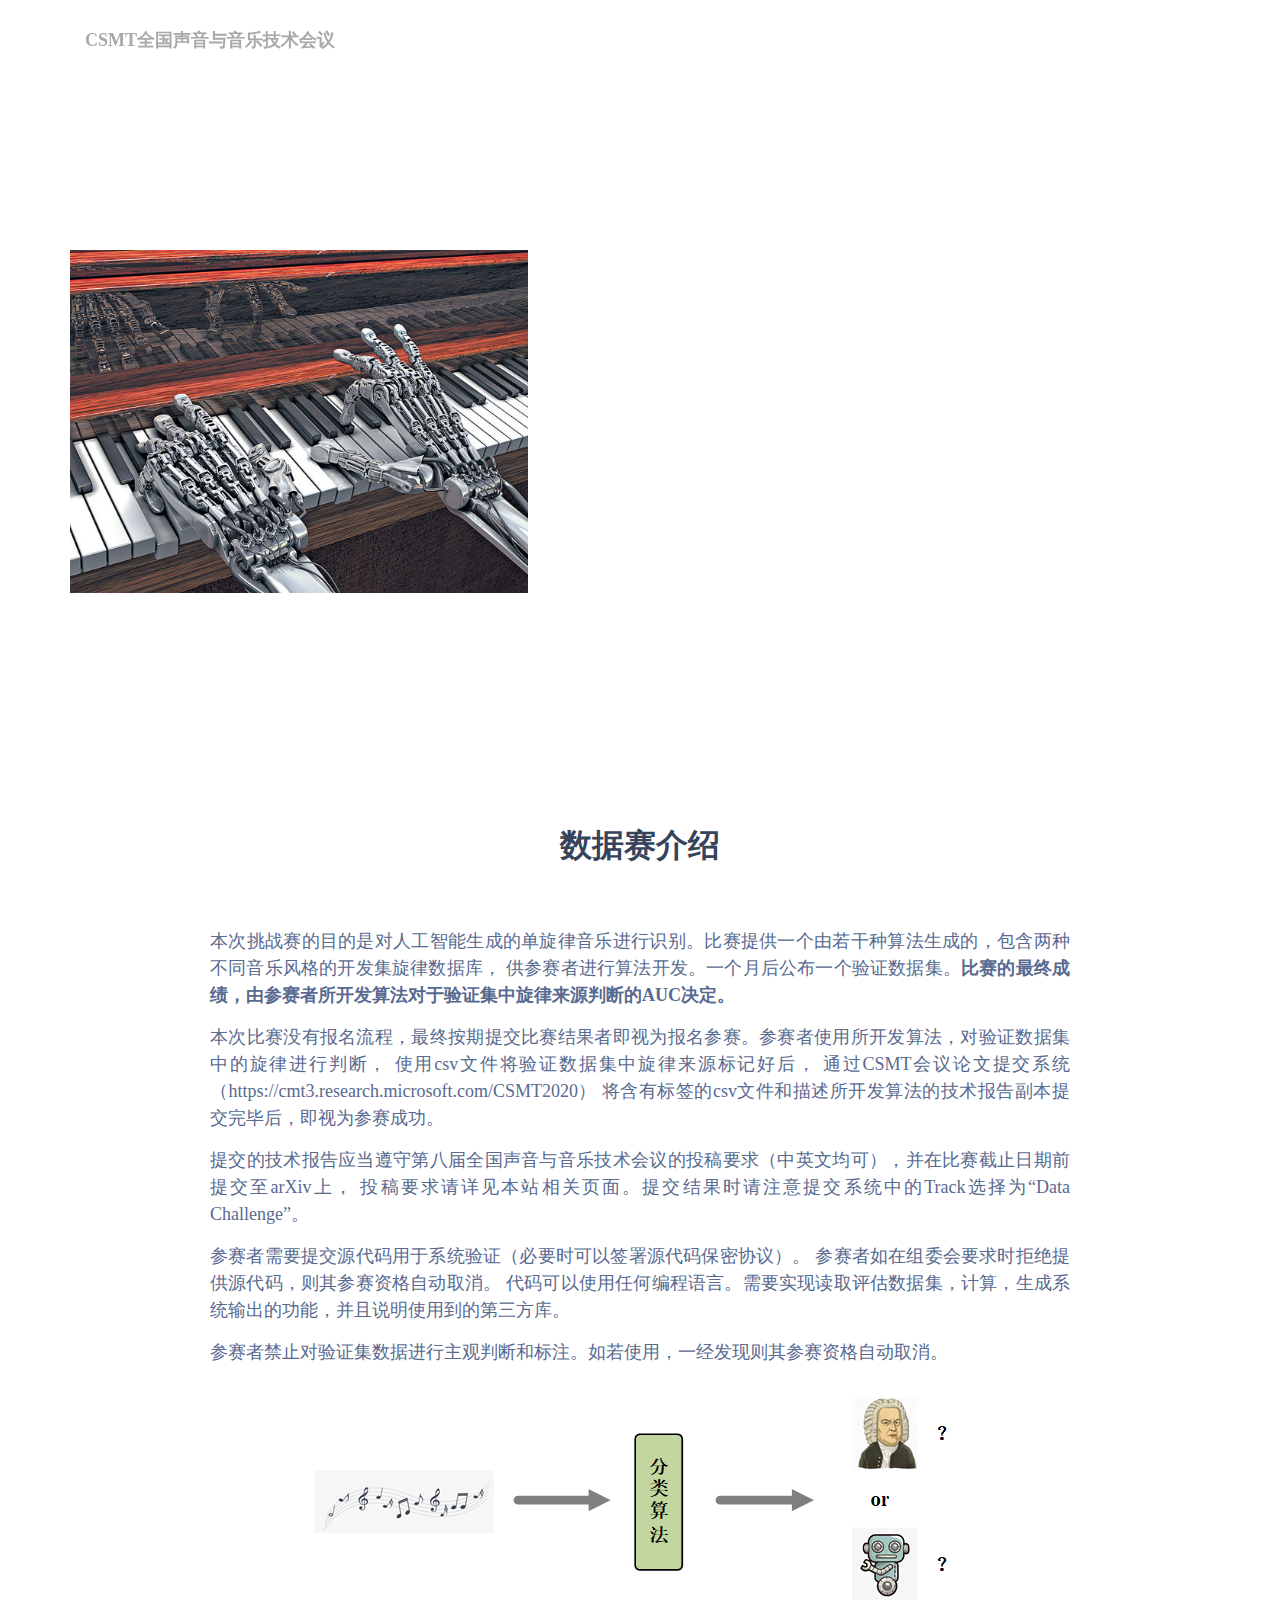
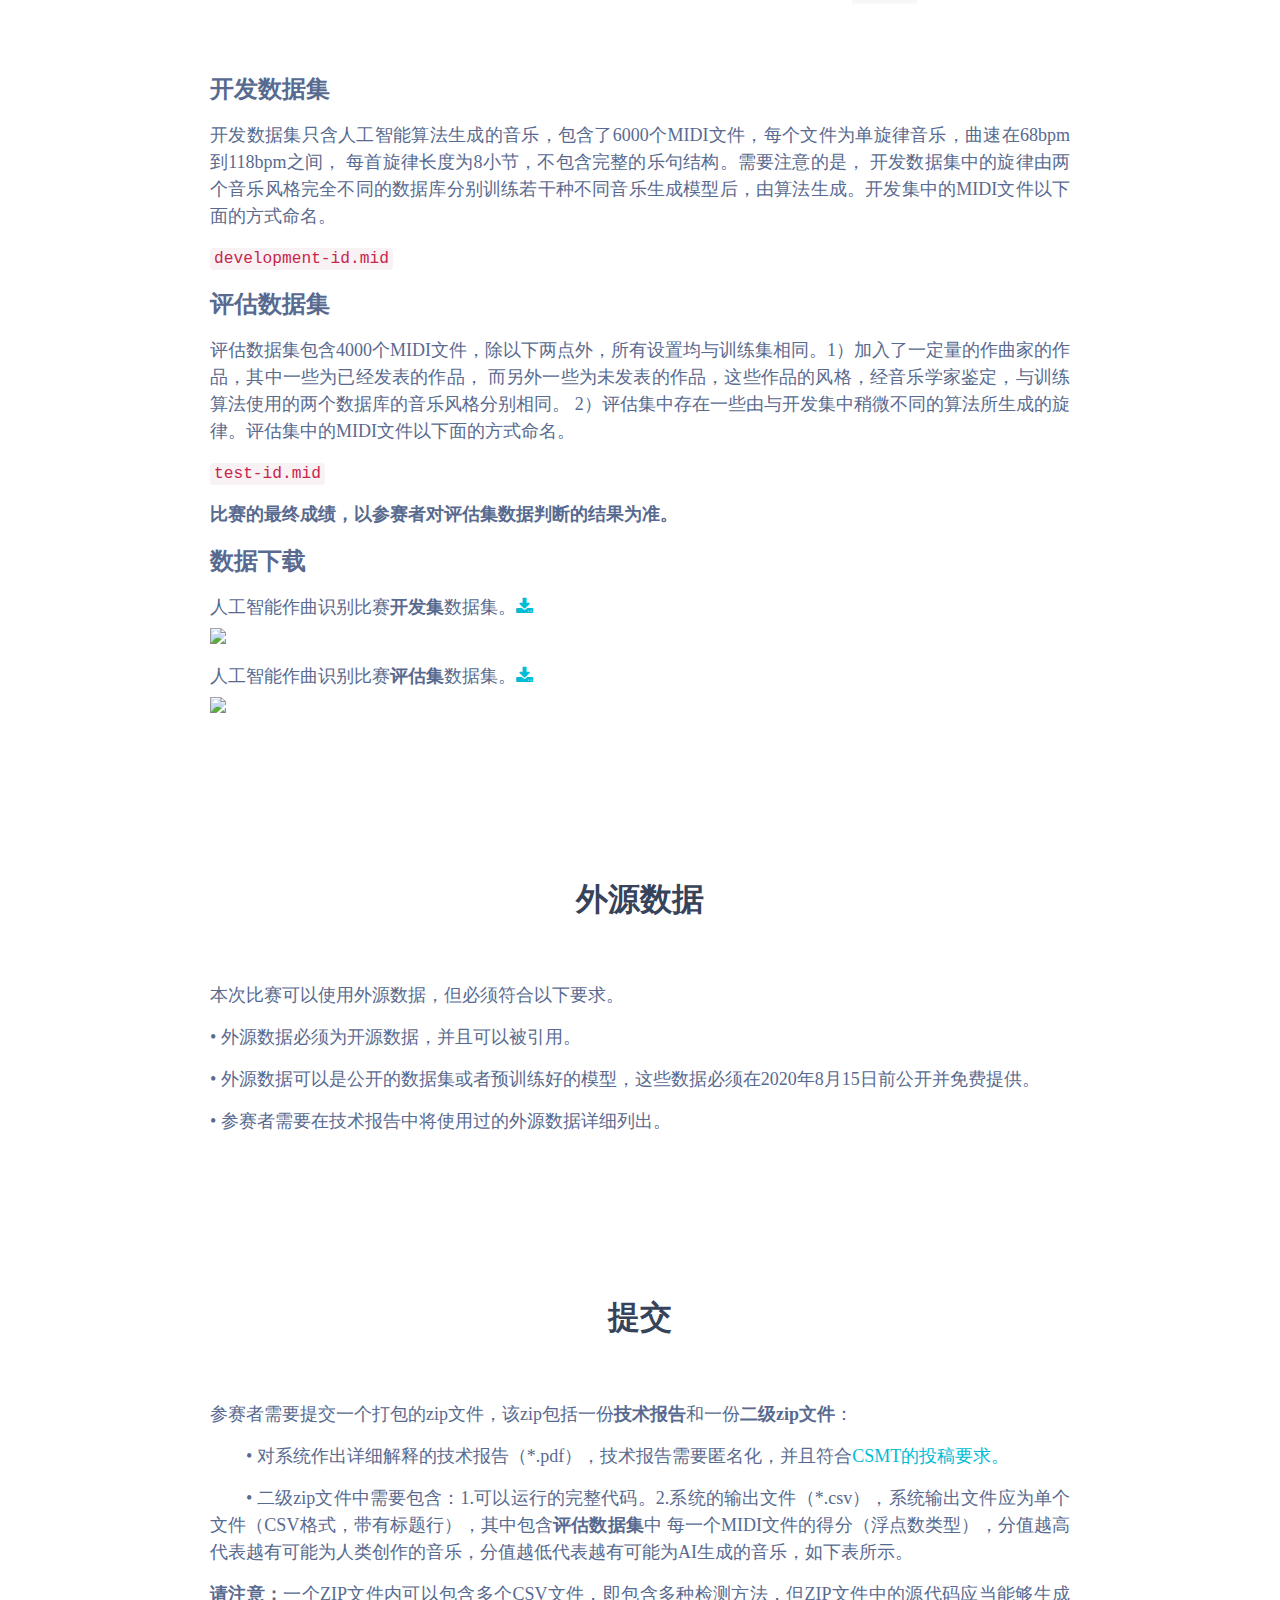
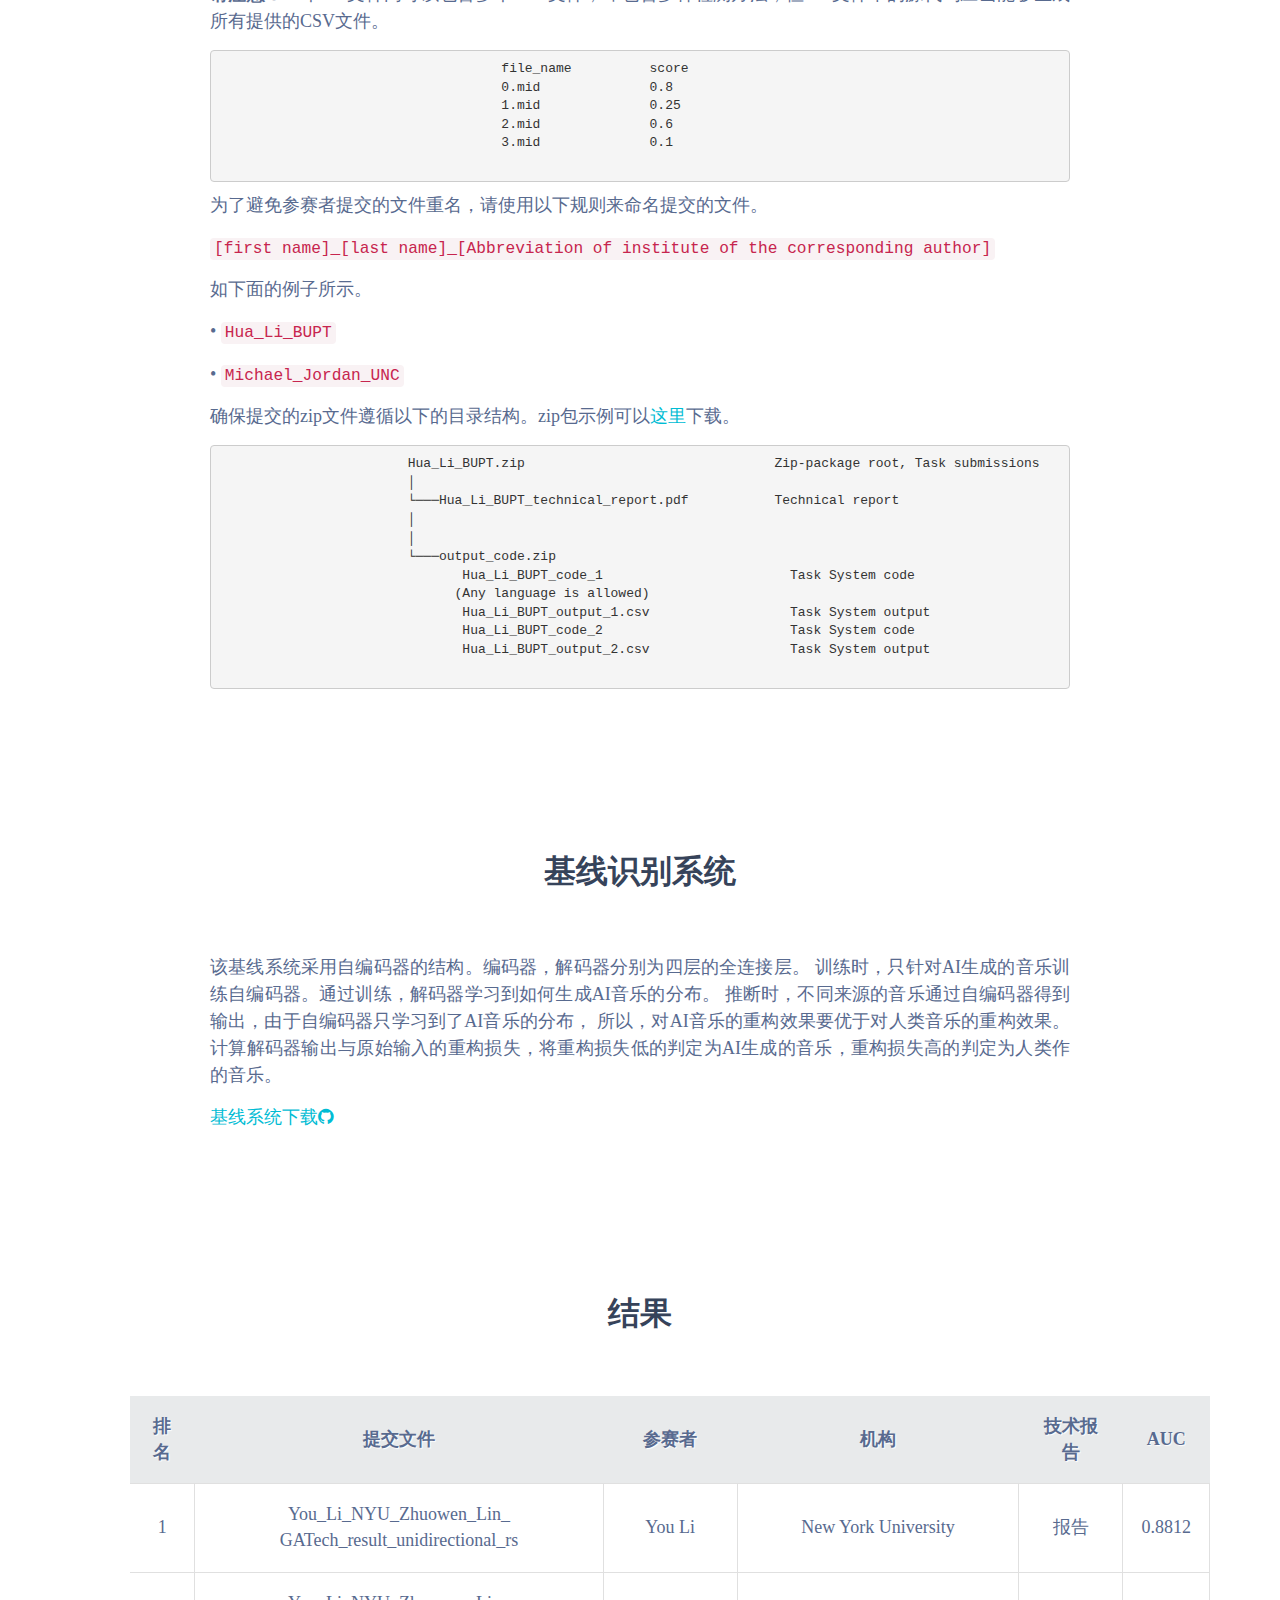
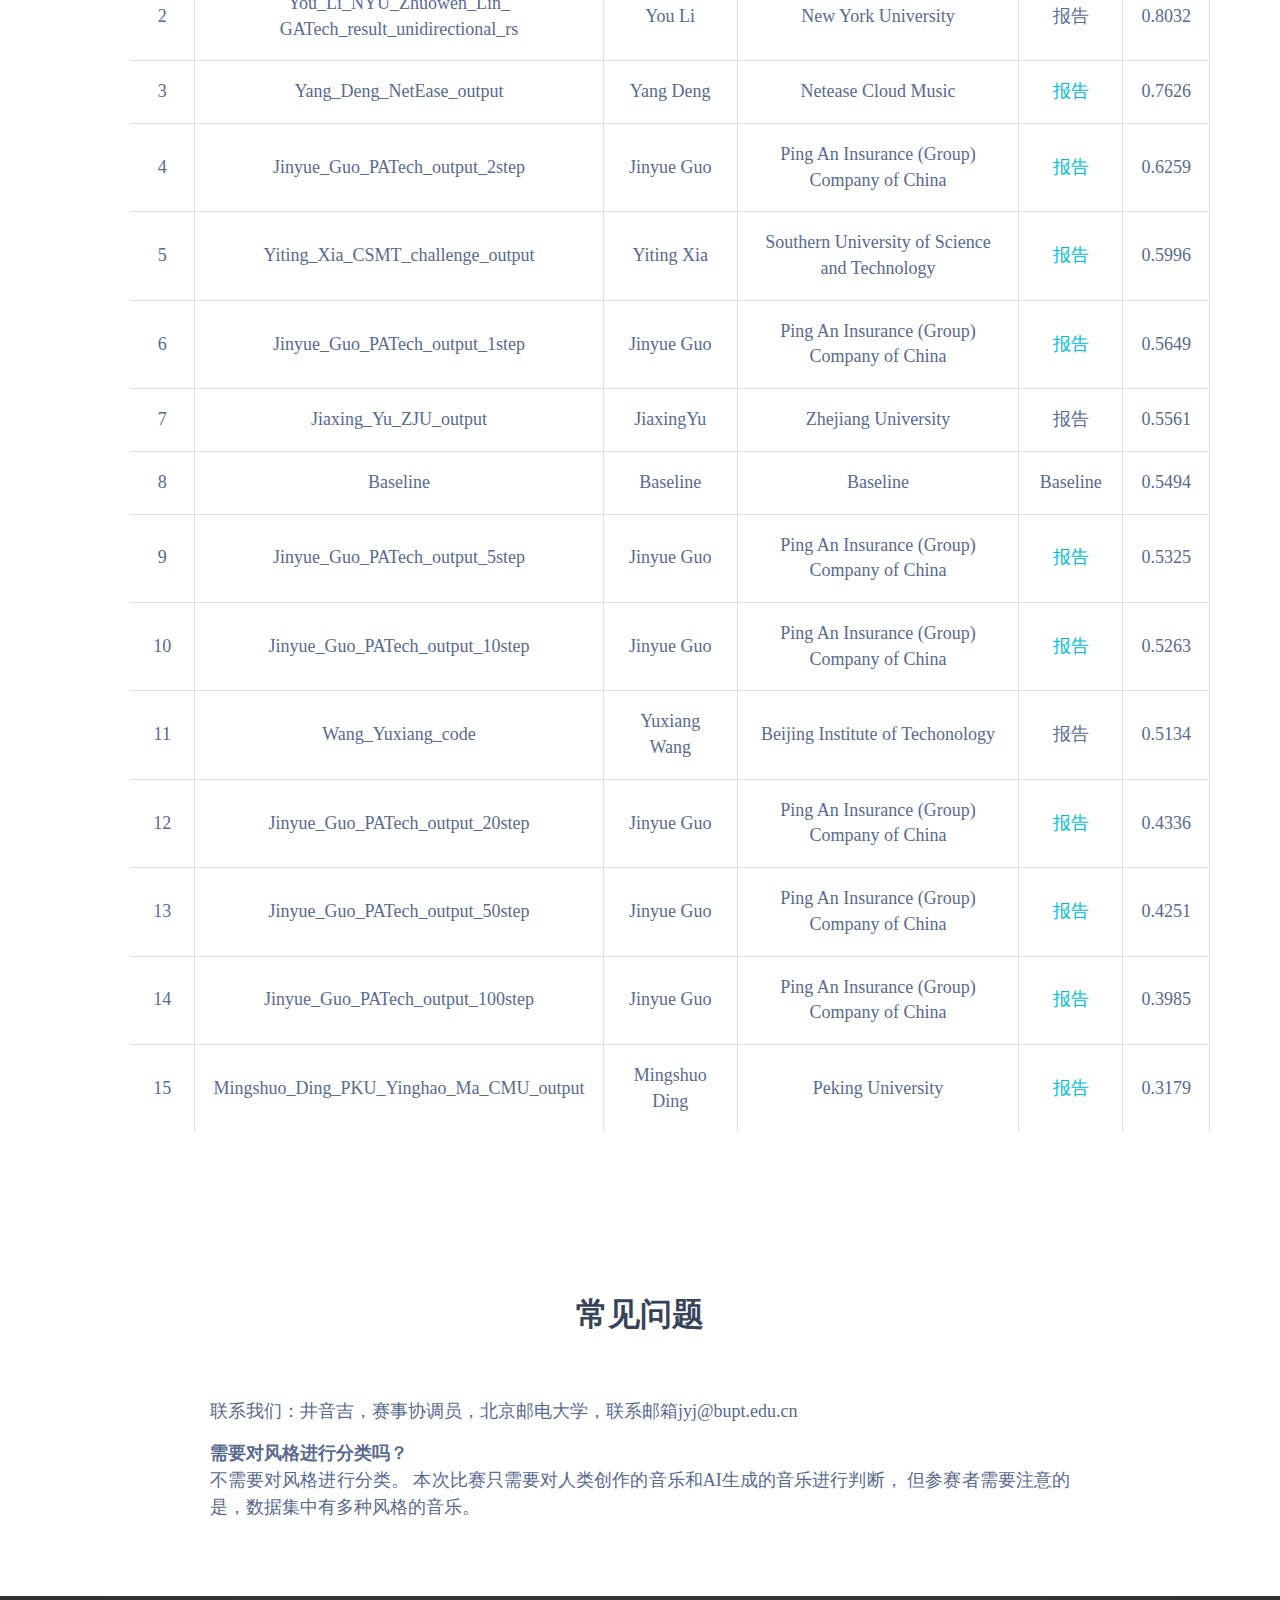
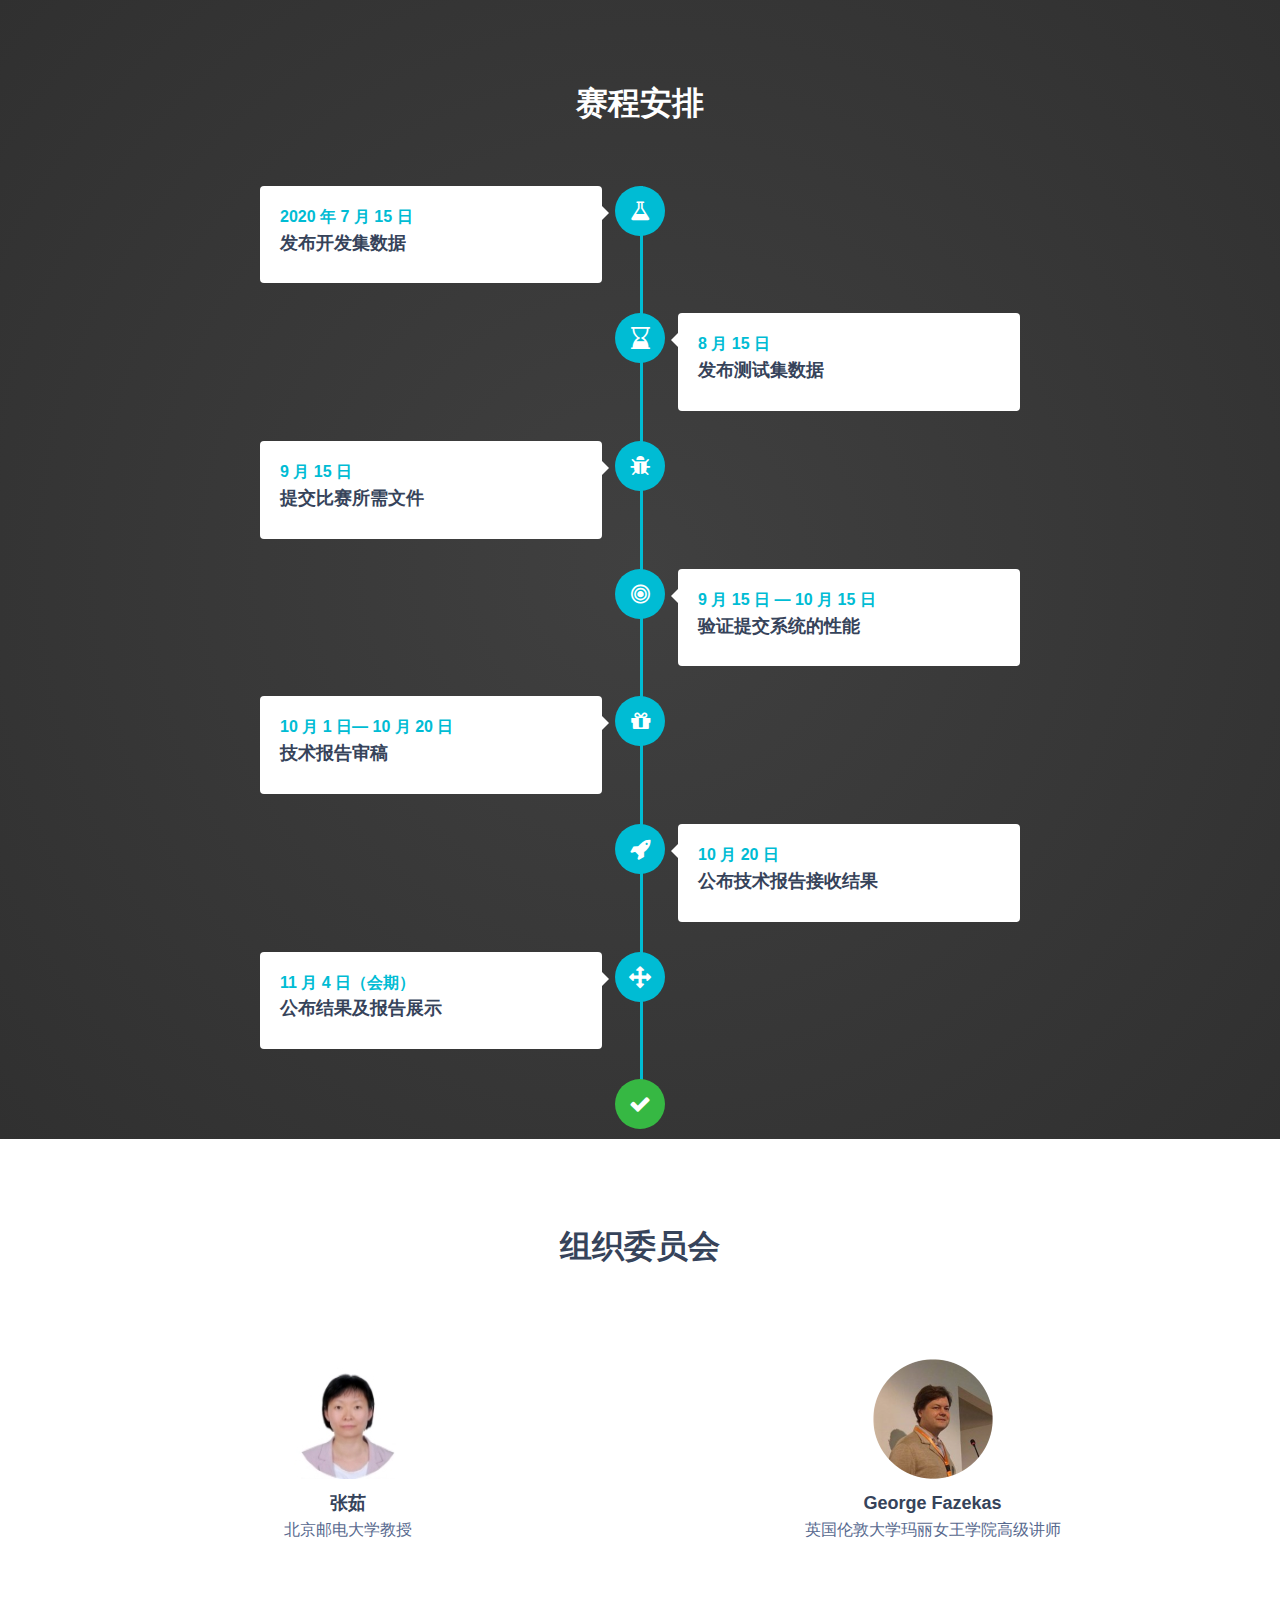
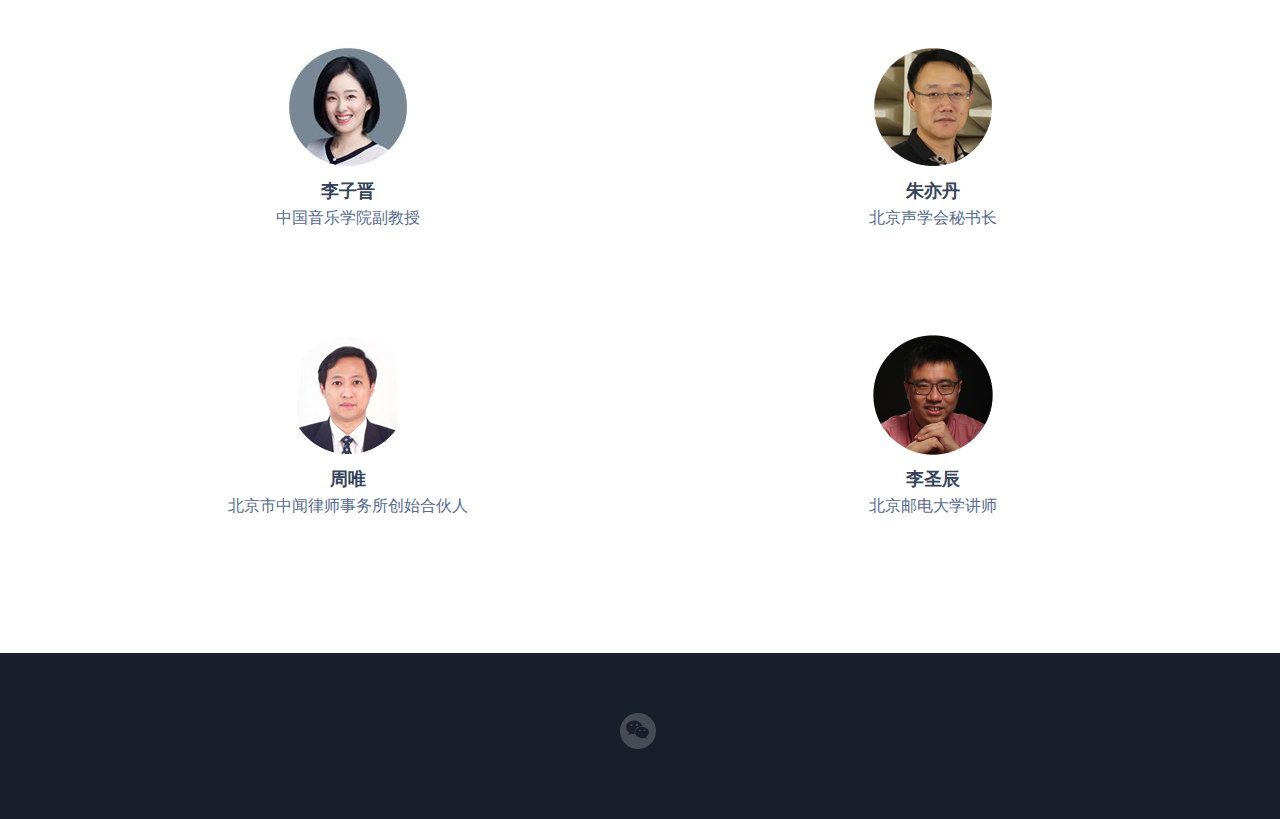
==== commit f49badda: "change" ====
--- a/index.html
+++ b/index.html
@@ -277,7 +277,7 @@
                     <td>You_Li_NYU_Zhuowen_Lin_<br>GATech_result_unidirectional_rs</td>
                     <td>You Li</td>
                     <td>New York University</td>
-                    <td>技术报告</td>
+                    <td><a href=""></a>报告</td>
                     <td>0.8812</td>
                 </tr>
                 <tr>
@@ -285,7 +285,7 @@
                     <td>You_Li_NYU_Zhuowen_Lin_<br>GATech_result_unidirectional_rs</td>
                     <td>You Li</td>
                     <td>New York University</td>
-                    <td>技术报告</td>
+                    <td>报告</td>
                     <td>0.8032</td>
                 </tr>
                 <tr>
@@ -293,7 +293,7 @@
                     <td>Yang_Deng_NetEase_output</td>
                     <td>Yang Deng</td>
                     <td>Netease Cloud Music</td>
-                    <td>技术报告</td>
+                    <td><a href="https://arxiv.org/abs/2010.07805">报告</a></td>
                     <td>0.7626</td>
                 </tr>
                 <tr>
@@ -301,7 +301,7 @@
                     <td>Jinyue_Guo_PATech_output_2step</td>
                     <td>Jinyue Guo</td>
                     <td>Ping An Insurance (Group) Company of China</td>
-                    <td>技术报告</td>
+                    <td><a href="https://arxiv.org/abs/2010.07562">报告</a></td>
                     <td>0.6259</td>
                 </tr>
                 <tr>
@@ -309,7 +309,7 @@
                     <td>Yiting_Xia_CSMT_challenge_output</td>
                     <td>Yiting Xia</td>
                     <td>Southern University of Science and Technology</td>
-                    <td>技术报告</td>
+                    <td><a href="https://arxiv.org/abs/2010.07739">报告</a></td>
                     <td>0.5996</td>
                 </tr>
                 <tr>
@@ -317,7 +317,7 @@
                     <td>Jinyue_Guo_PATech_output_1step</td>
                     <td>Jinyue Guo</td>
                     <td>Ping An Insurance (Group) Company of China</td>
-                    <td>技术报告</td>
+                    <td><a href="https://arxiv.org/abs/2010.07562">报告</a></td>
                     <td>0.5649</td>
                 </tr>
                 <tr>
@@ -325,7 +325,7 @@
                     <td>Jiaxing_Yu_ZJU_output</td>
                     <td>JiaxingYu</td>
                     <td>Zhejiang University</td>
-                    <td>技术报告</td>
+                    <td>报告</td>
                     <td>0.5561</td>
                 </tr>
                 <tr>
@@ -341,7 +341,7 @@
                     <td>Jinyue_Guo_PATech_output_5step</td>
                     <td>Jinyue Guo</td>
                     <td>Ping An Insurance (Group) Company of China</td>
-                    <td>技术报告</td>
+                    <td><a href="https://arxiv.org/abs/2010.07562">报告</a></td>
                     <td>0.5325</td>
                 </tr>
                 <tr>
@@ -349,7 +349,7 @@
                     <td>Jinyue_Guo_PATech_output_10step</td>
                     <td>Jinyue Guo</td>
                     <td>Ping An Insurance (Group) Company of China</td>
-                    <td>技术报告</td>
+                    <td><a href="https://arxiv.org/abs/2010.07562">报告</a></td>
                     <td>0.5263</td>
                 </tr>
                 <tr>
@@ -357,7 +357,7 @@
                     <td>Wang_Yuxiang_code</td>
                     <td>Yuxiang Wang</td>
                     <td>Beijing Institute of Techonology</td>
-                    <td>技术报告</td>
+                    <td>报告</td>
                     <td>0.5134</td>
                 </tr>
                 <tr>
@@ -365,7 +365,7 @@
                     <td>Jinyue_Guo_PATech_output_20step</td>
                     <td>Jinyue Guo</td>
                     <td>Ping An Insurance (Group) Company of China</td>
-                    <td>技术报告</td>
+                    <td><a href="https://arxiv.org/abs/2010.07562">报告</a></td>
                     <td>0.4336</td>
                 </tr>
                 <tr>
@@ -373,7 +373,7 @@
                     <td>Jinyue_Guo_PATech_output_50step</td>
                     <td>Jinyue Guo</td>
                     <td>Ping An Insurance (Group) Company of China</td>
-                    <td>技术报告</td>
+                    <td><a href="https://arxiv.org/abs/2010.07562">报告</a></td>
                     <td>0.4251</td>
                 </tr>
                 <tr>
@@ -381,15 +381,15 @@
                     <td>Jinyue_Guo_PATech_output_100step</td>
                     <td>Jinyue Guo</td>
                     <td>Ping An Insurance (Group) Company of China</td>
-                    <td>技术报告</td>
+                    <td><a href="https://arxiv.org/abs/2010.07562">报告</a></td>
                     <td>0.3985</td>
                 </tr>
                 <tr>
                     <td>15</td>
                     <td>Mingshuo_Ding_PKU_Yinghao_Ma_CMU_output</td>
                     <td>Mingshuo Ding</td>
-                    <td>Peking University</td>
-                    <td>技术报告</td>
+                    <td><a href="https://arxiv.org/abs/2010.07758"></a>Peking University</td>
+                    <td><a href="https://arxiv.org/abs/2010.07758">报告</a></td>
                     <td>0.3179</td>
                 </tr>
             </table>
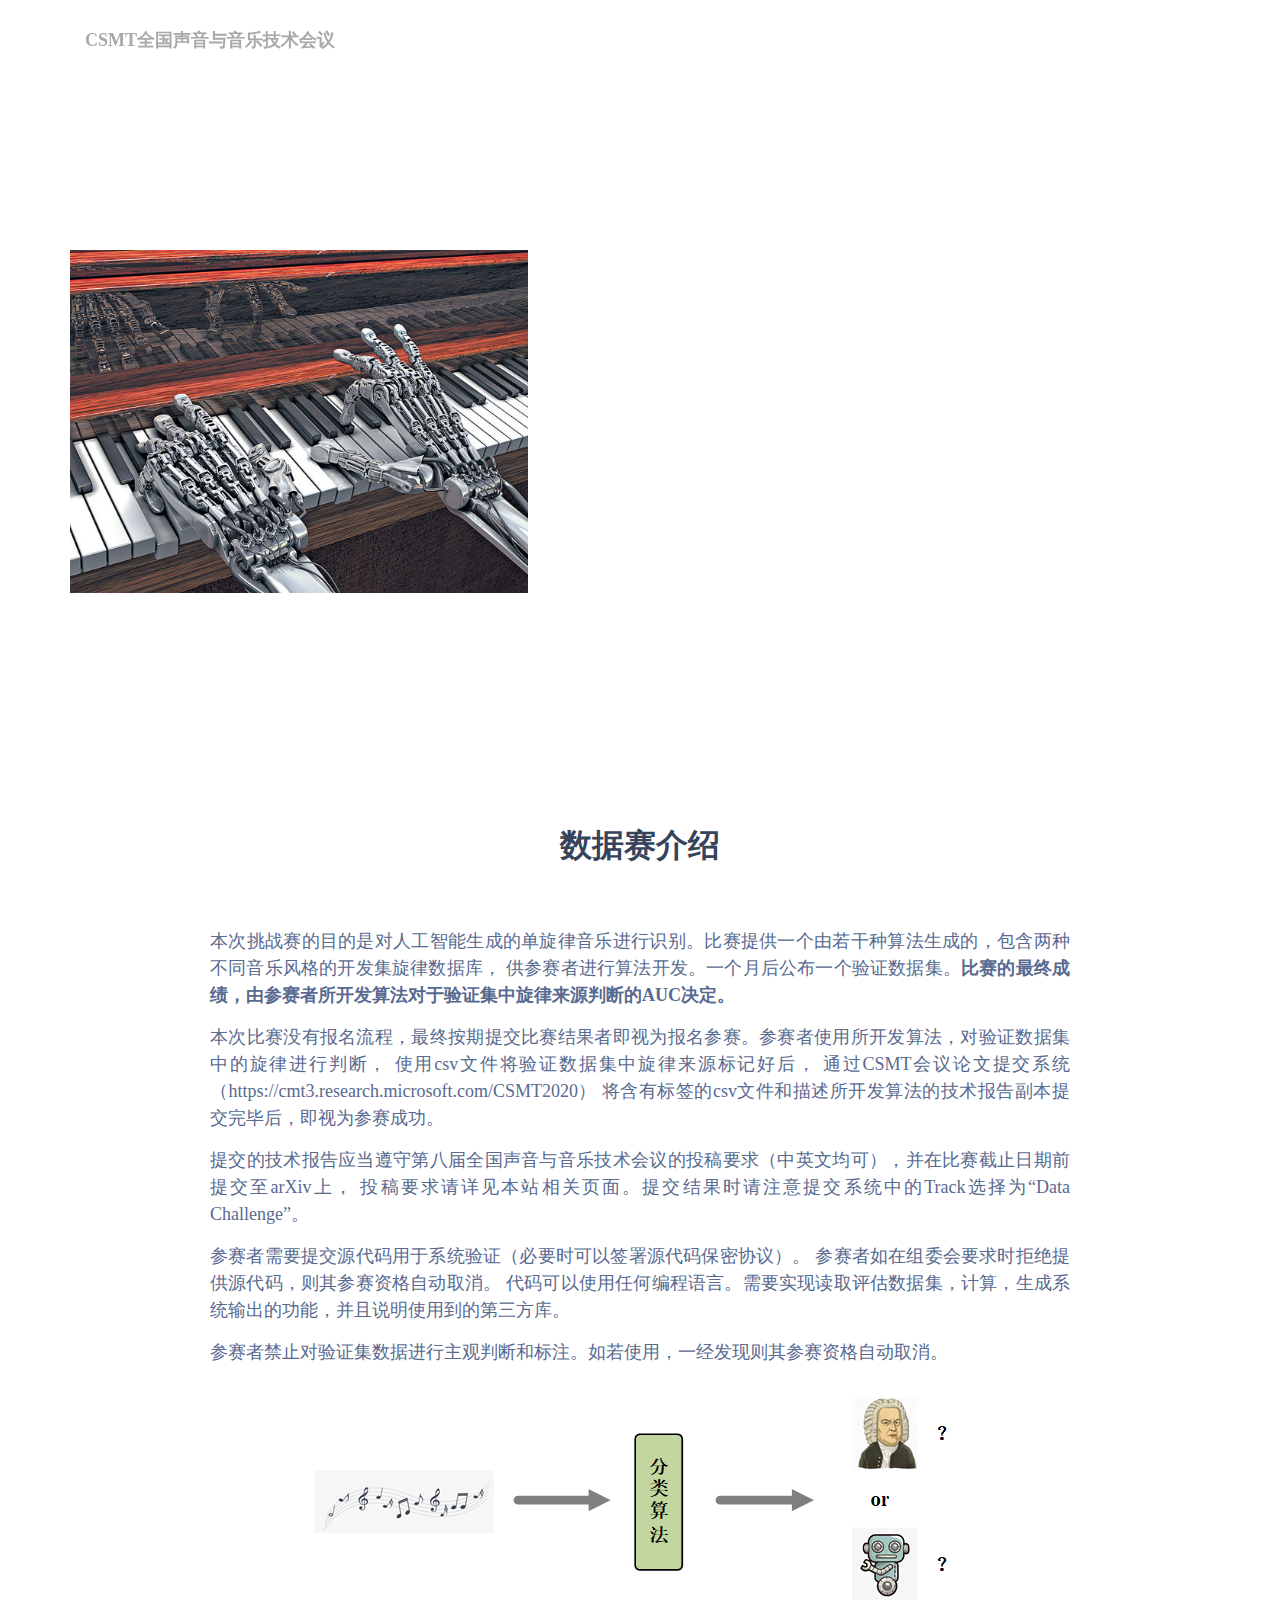
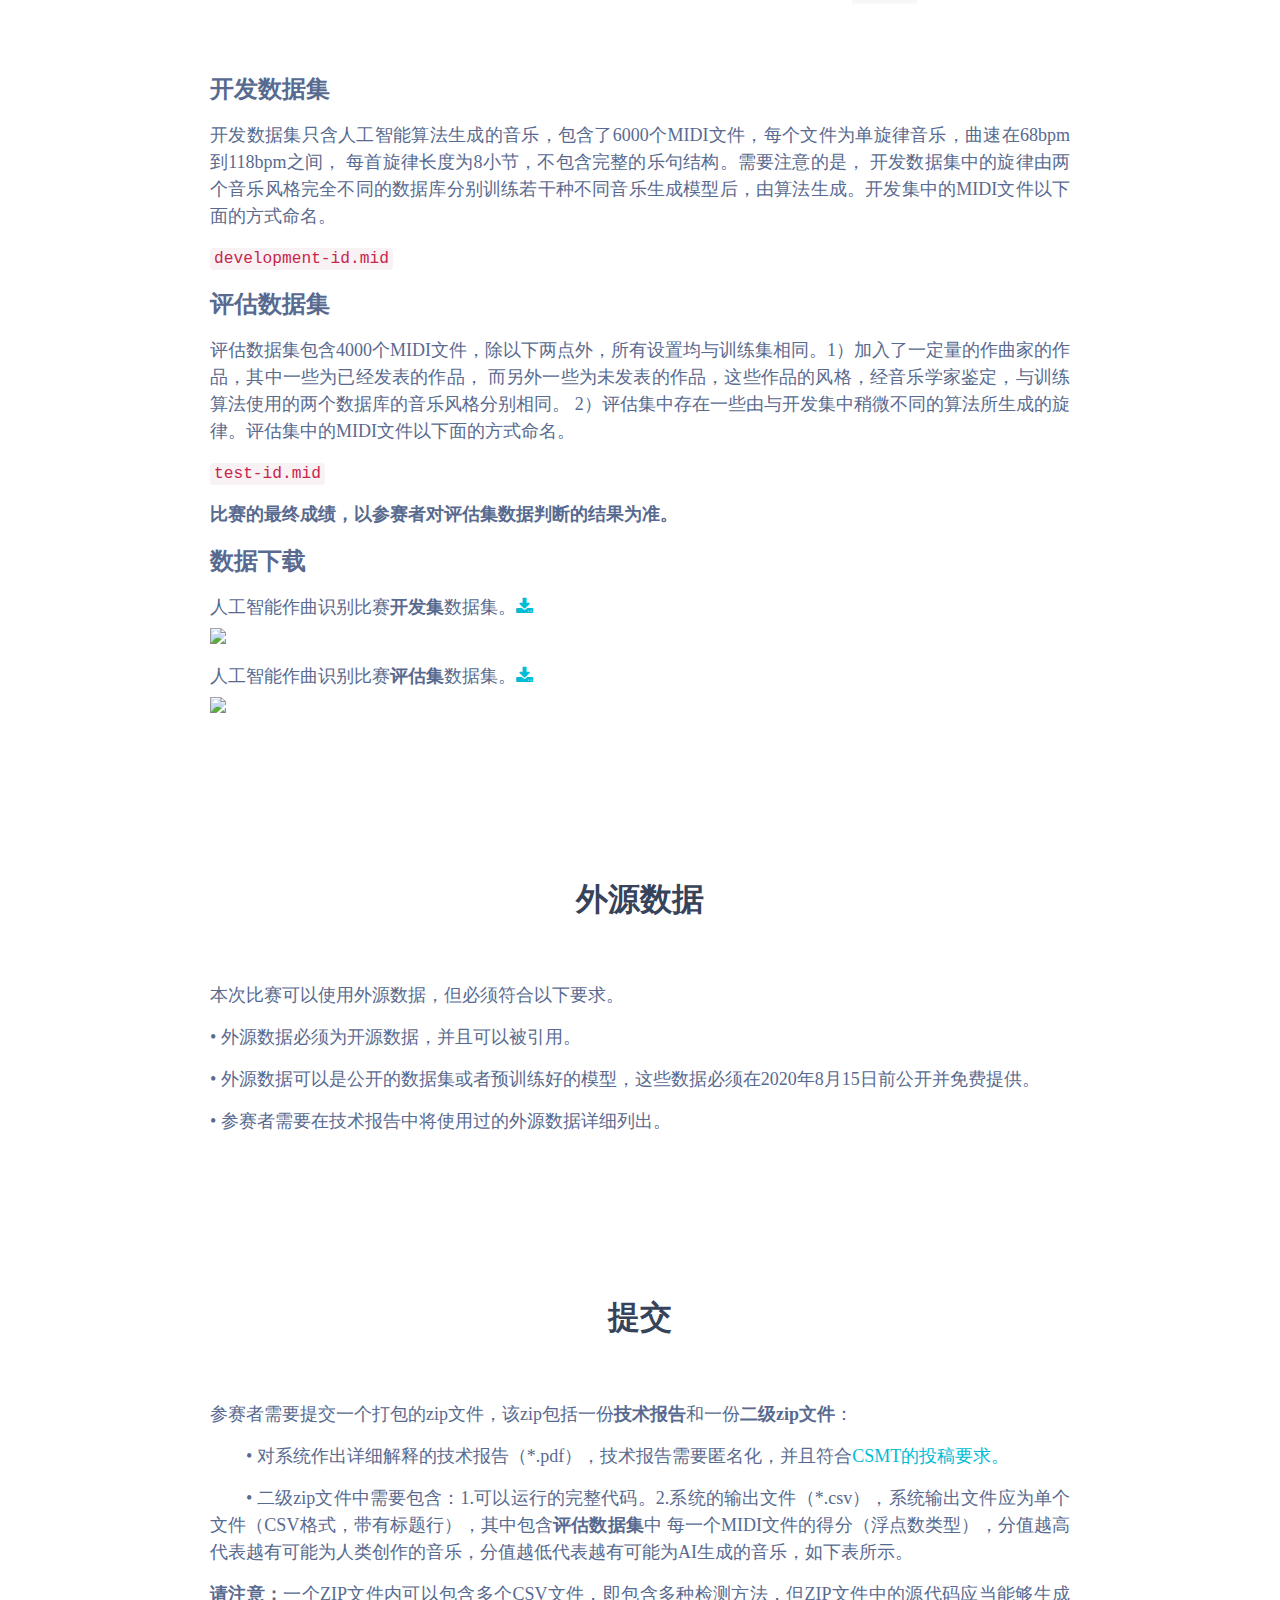
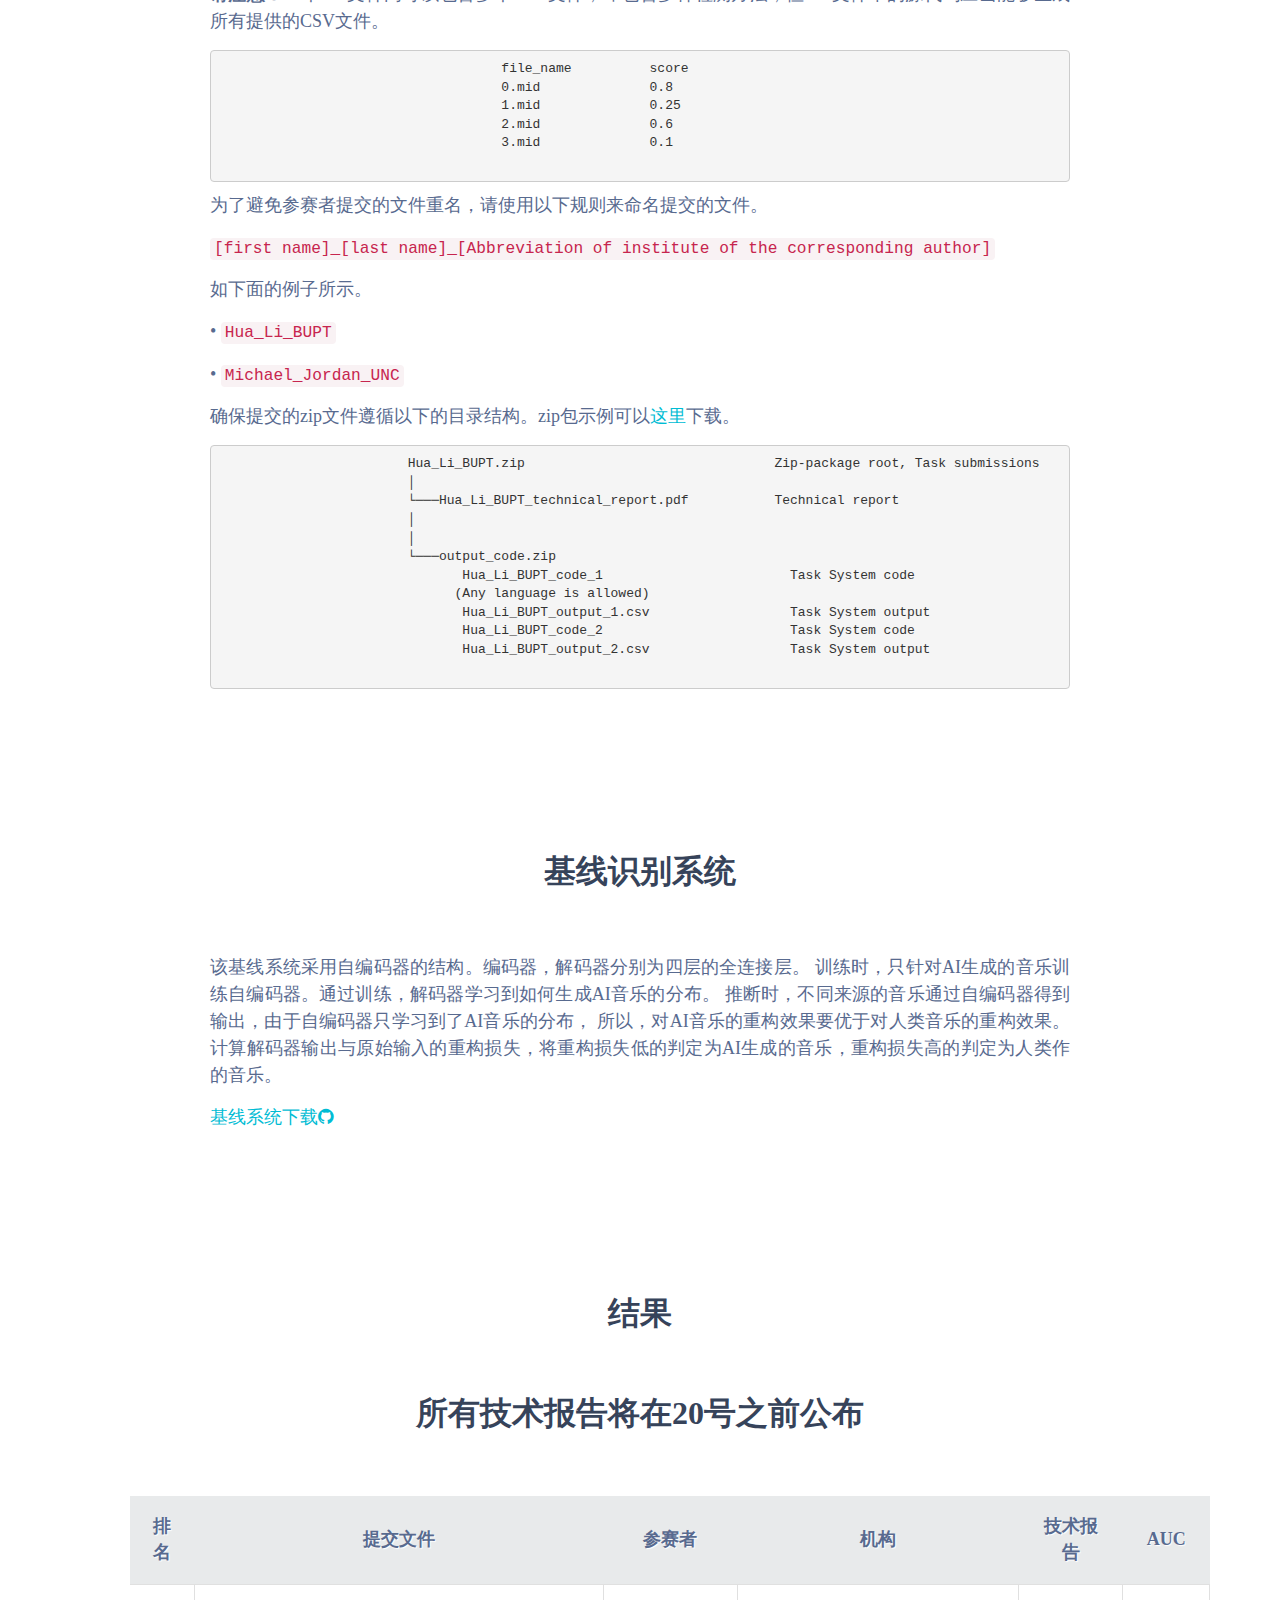
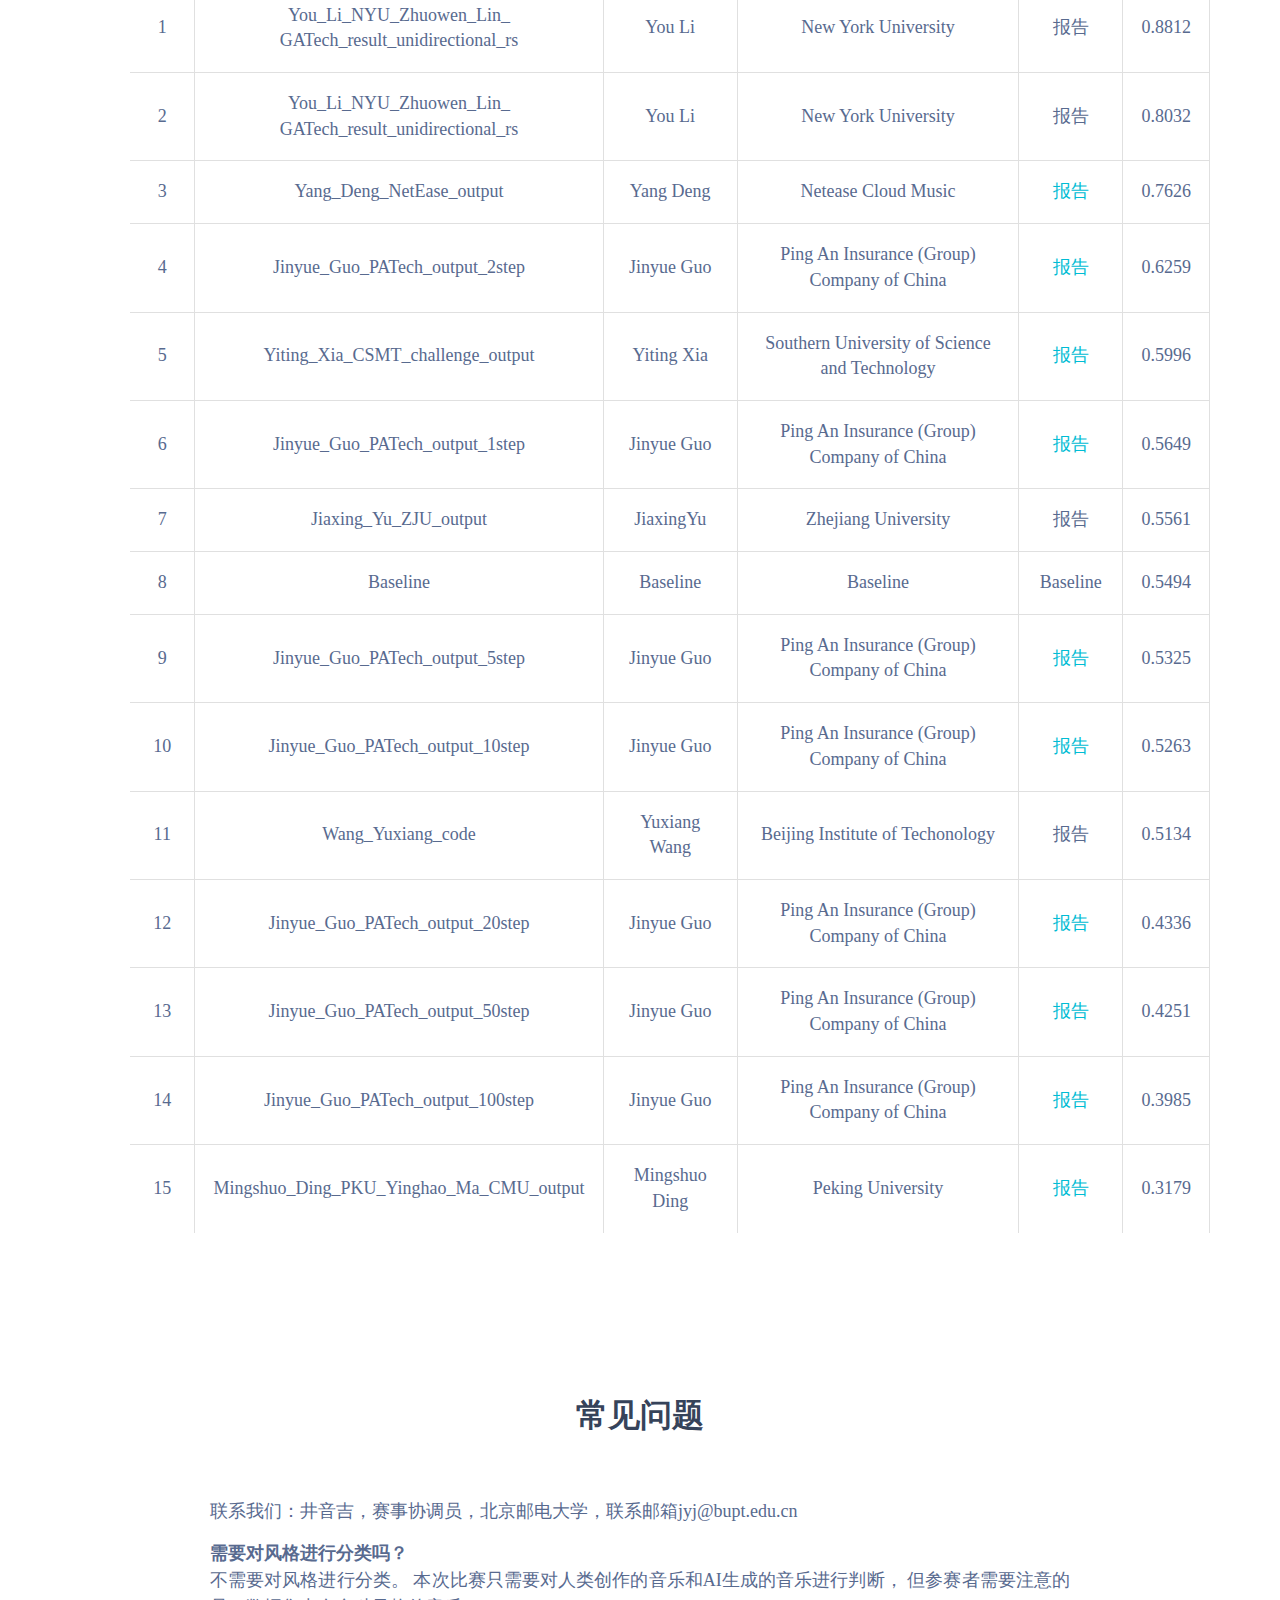
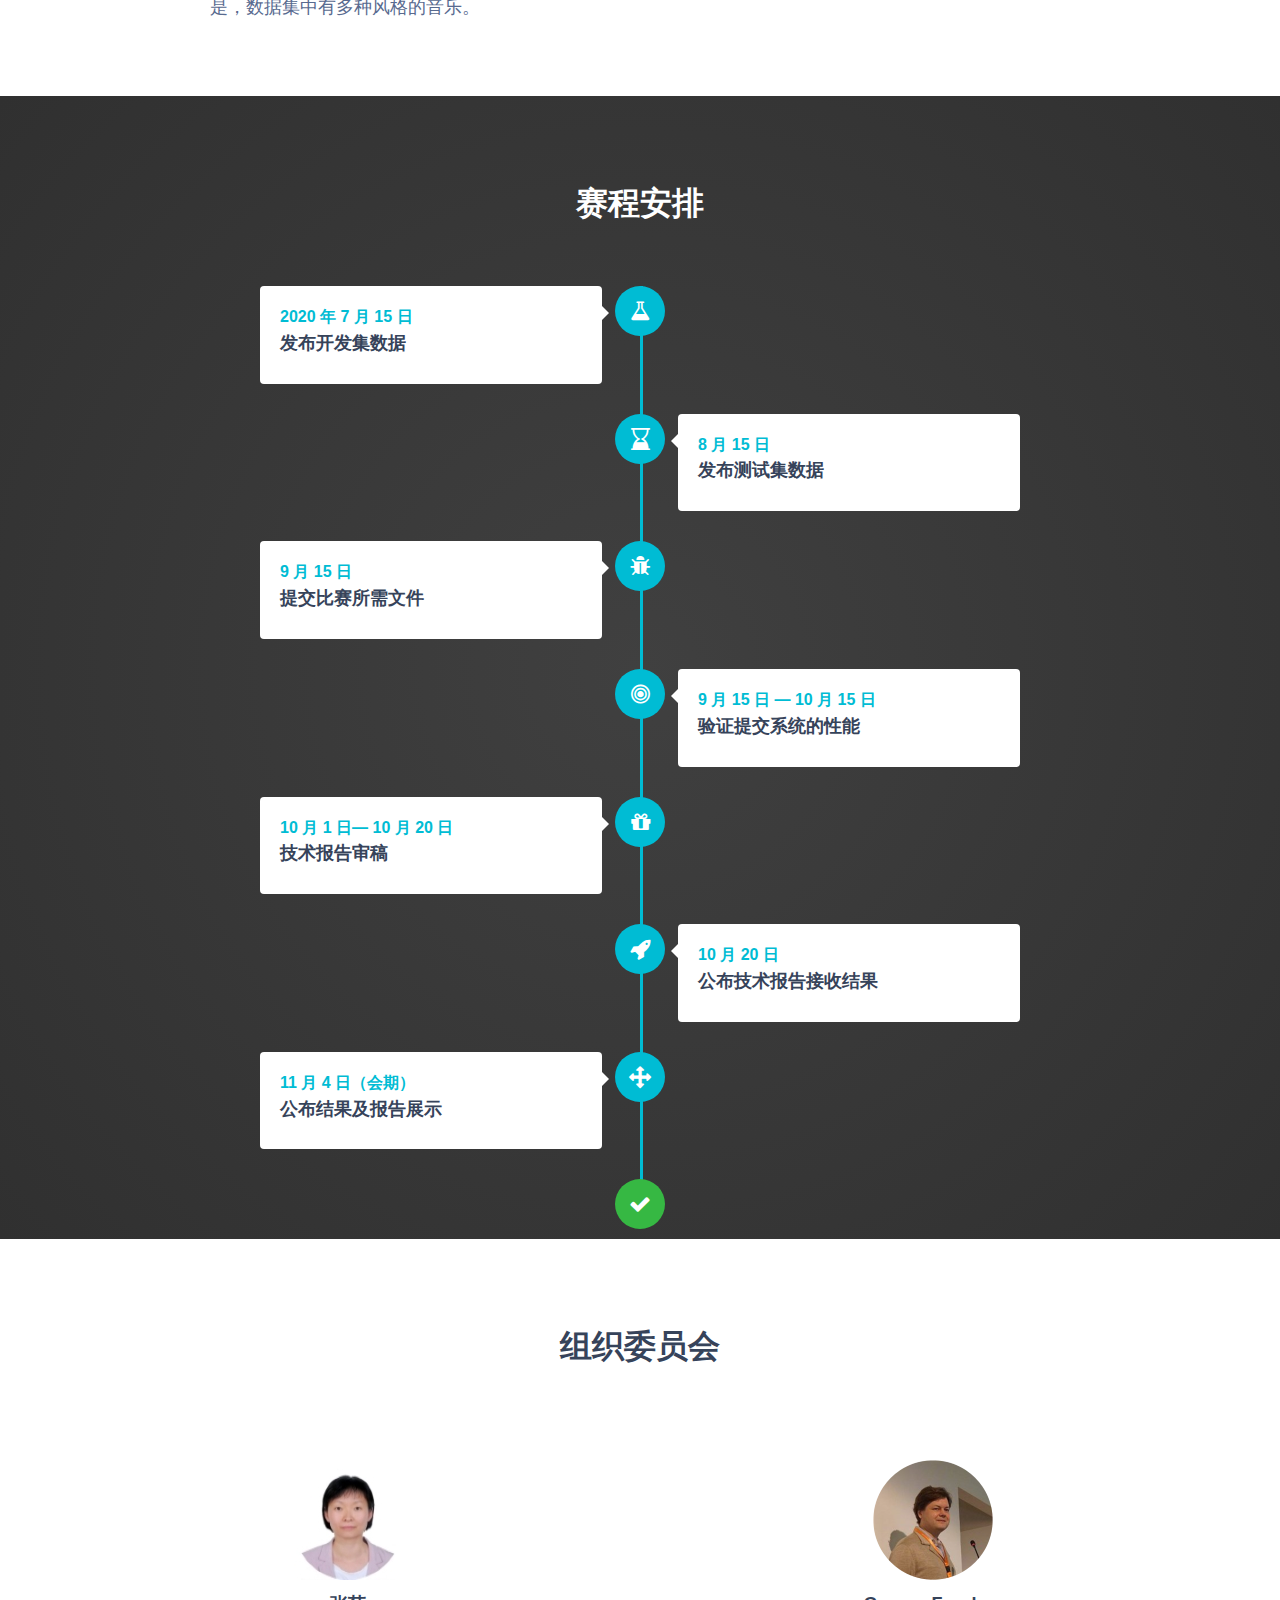
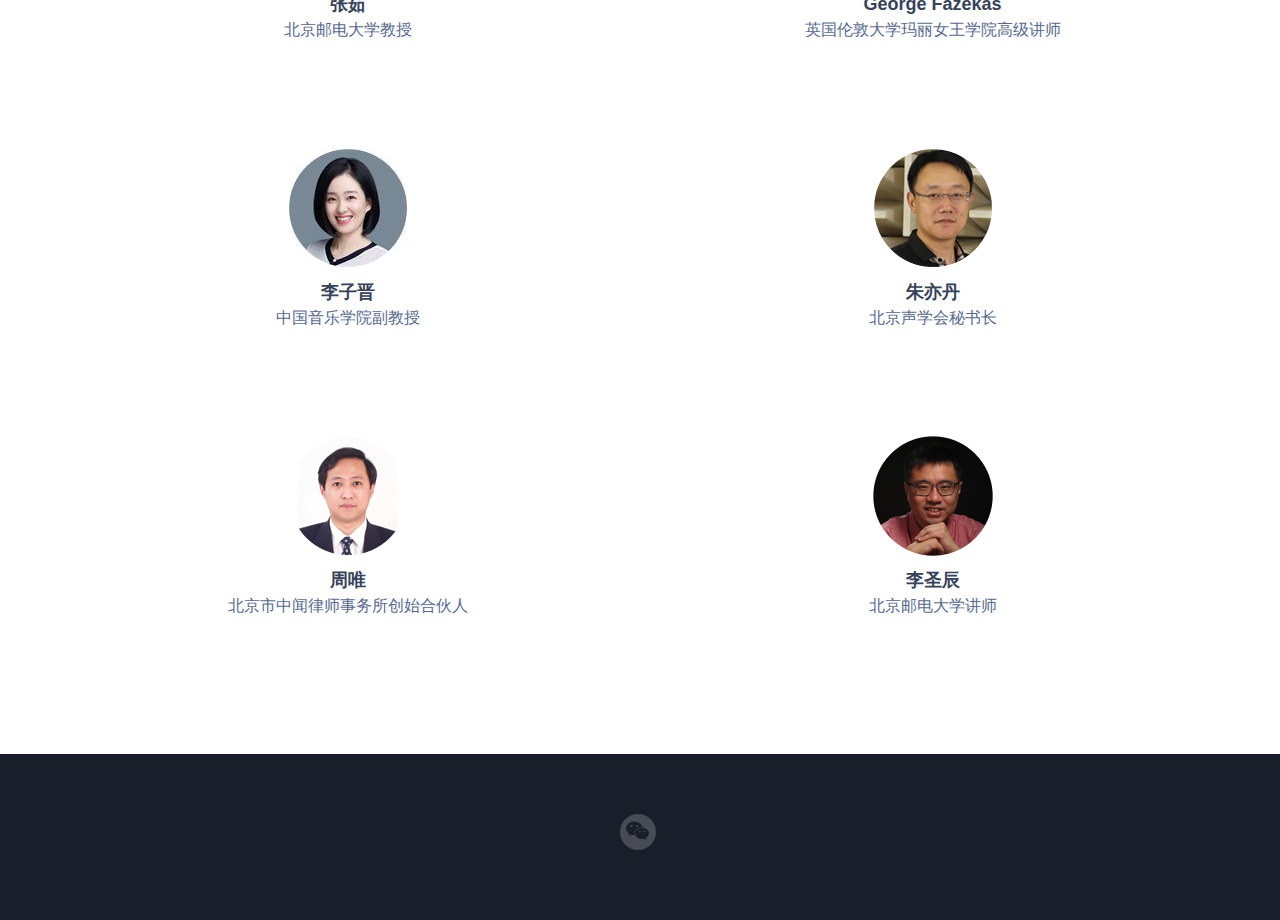
==== commit 64ce5194: "change" ====
--- a/index.html
+++ b/index.html
@@ -259,11 +259,13 @@
 <section id="results" class="yinji-section section">
     <div class="container text-center">
         <h2 class="section-title">结果</h2>
+        <h2 class="section-title">所有技术报告将在20号之前公布</h2>
                 <div class="item">
                     <div class="item-content">
 <!--        <div style="margin:0 auto; width: 1500px">-->
 
-            <table style="padding-left: 50px;">
+
+            <table style="padding-left: 40px;">
                 <tr>
                     <th>排名</th>
                     <th>提交文件</th>
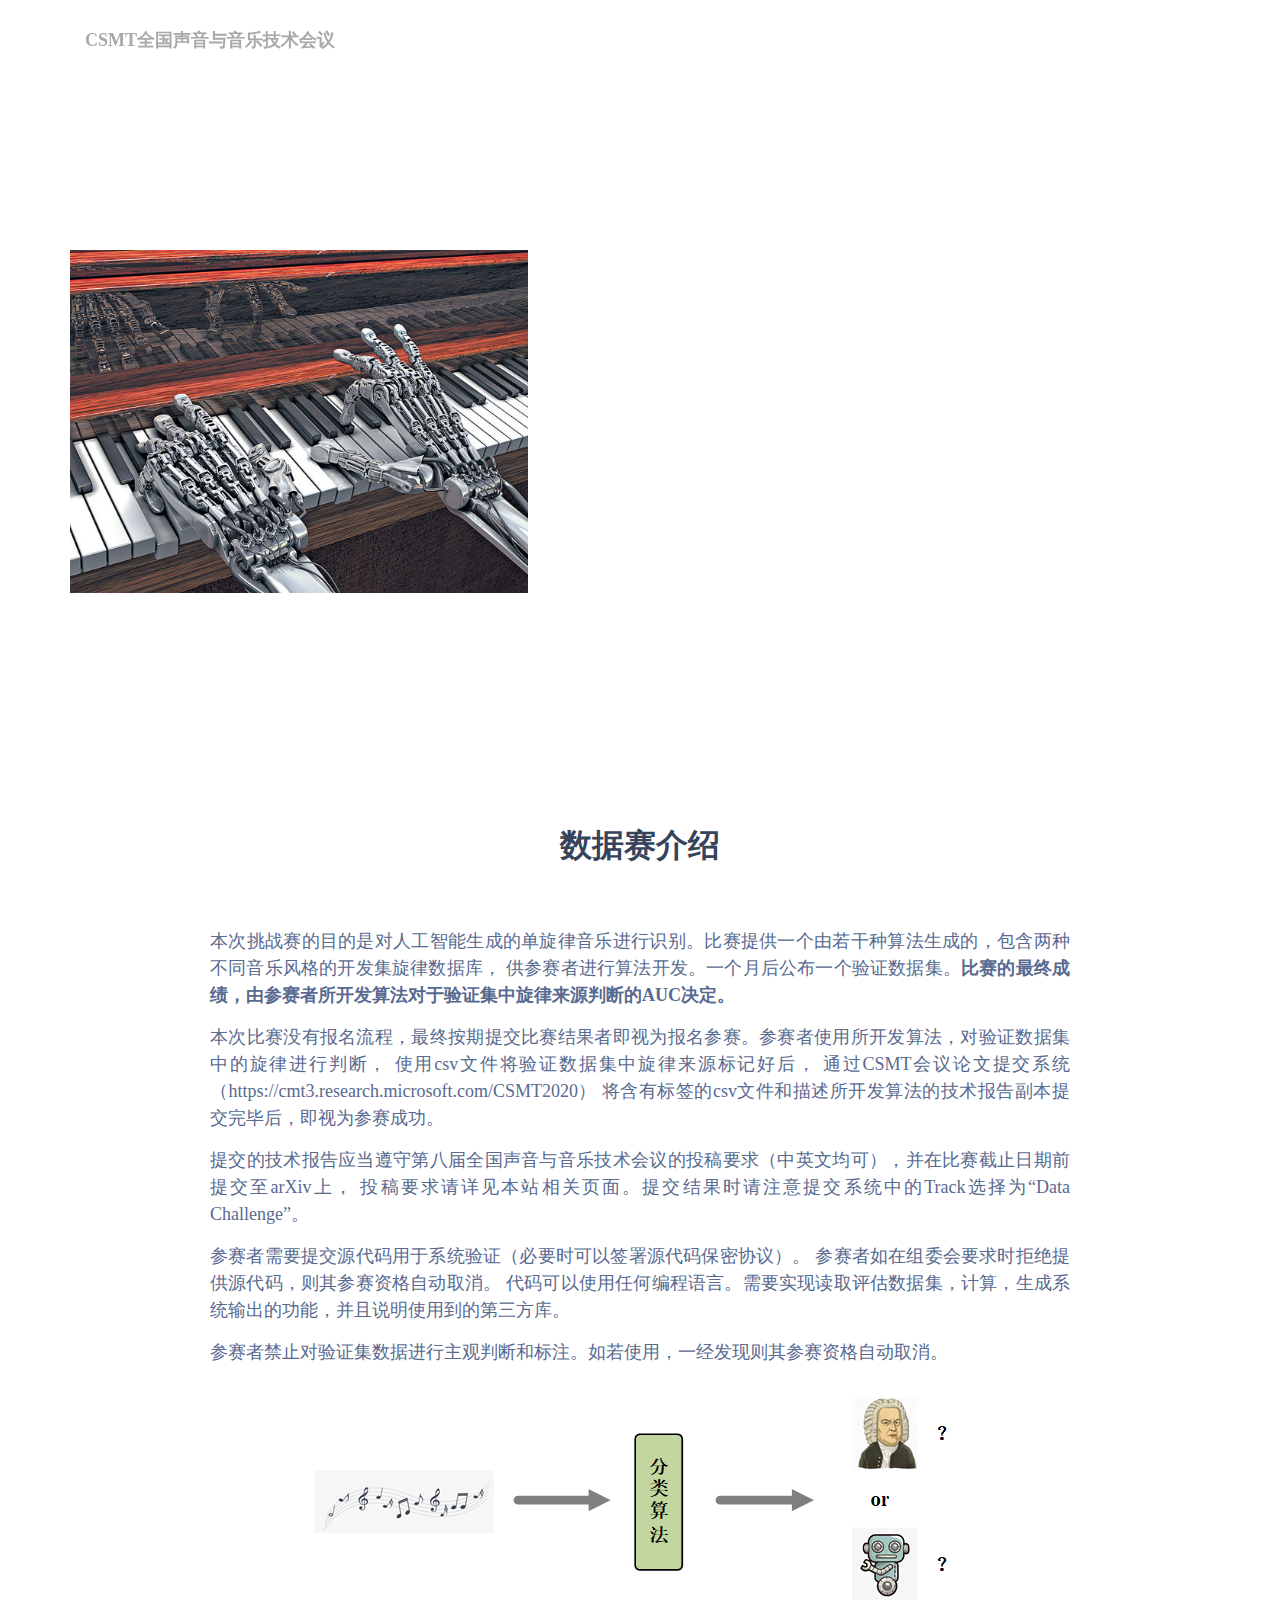
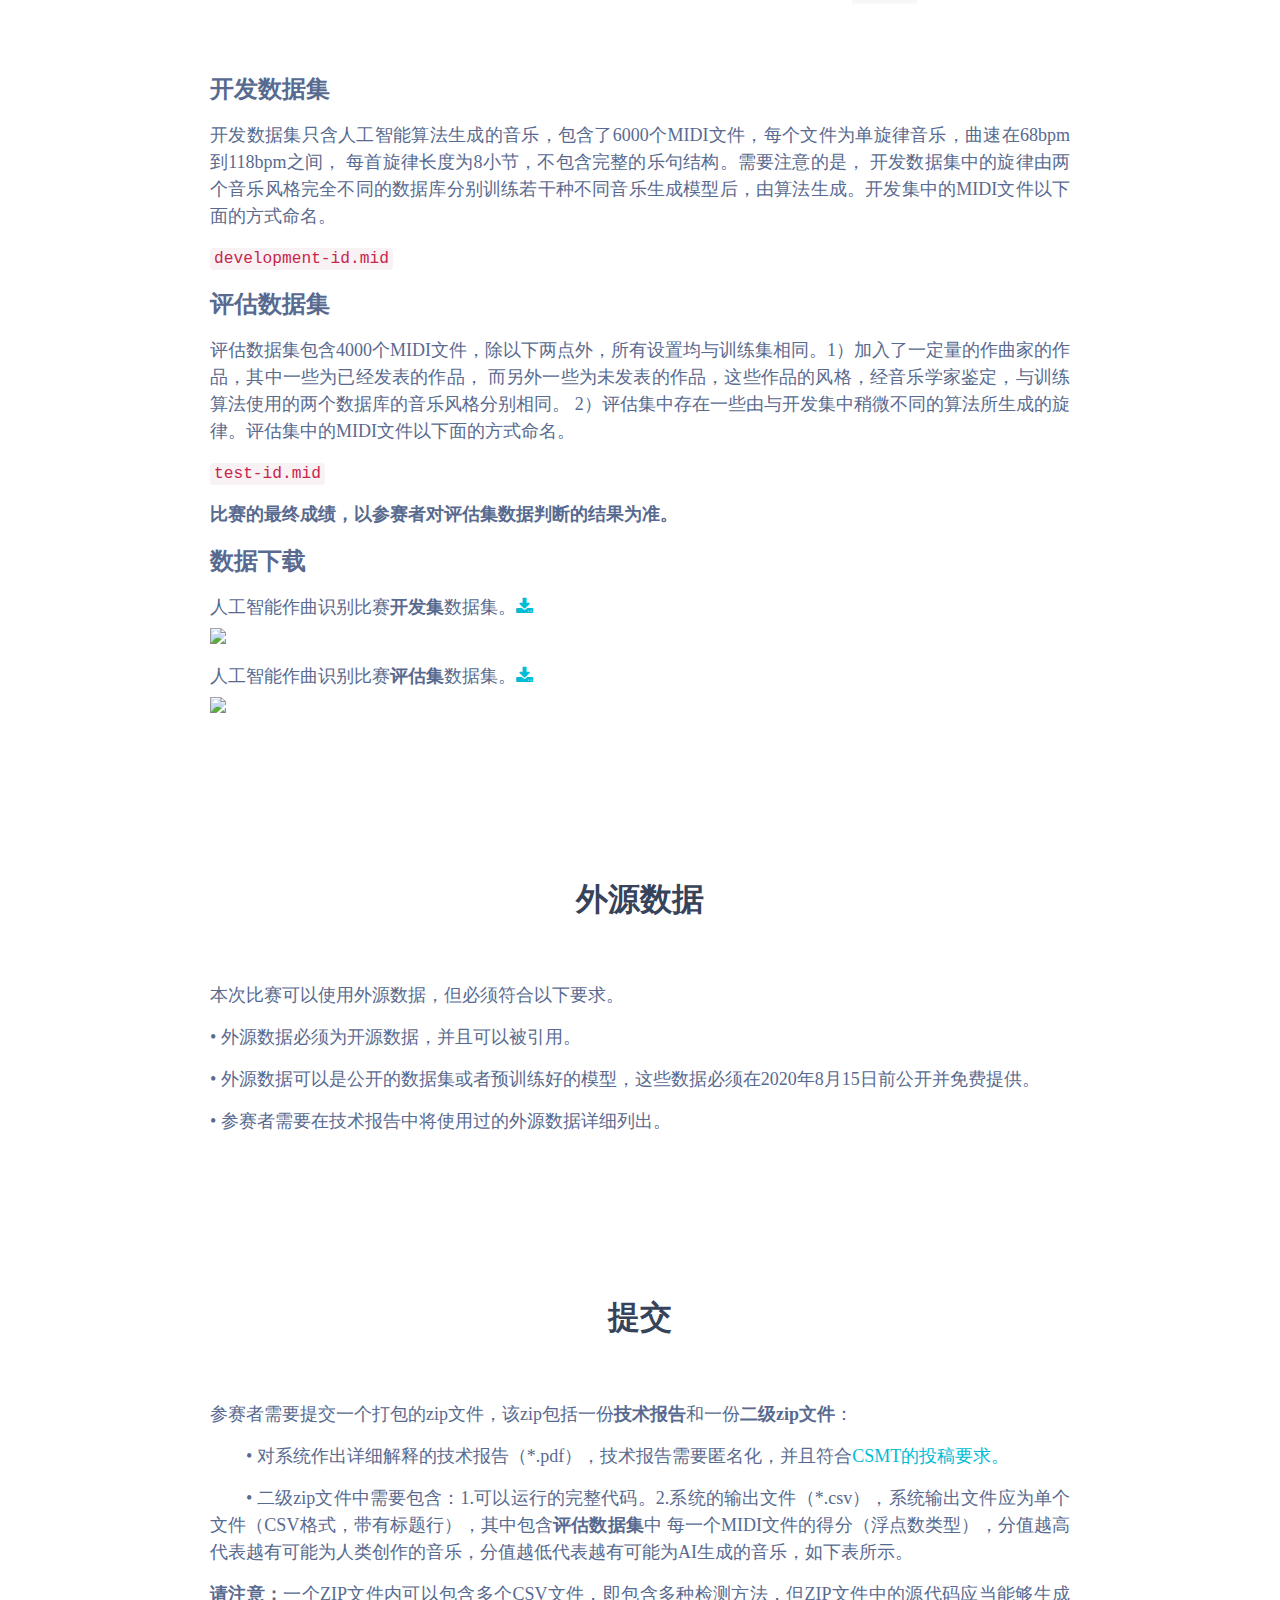
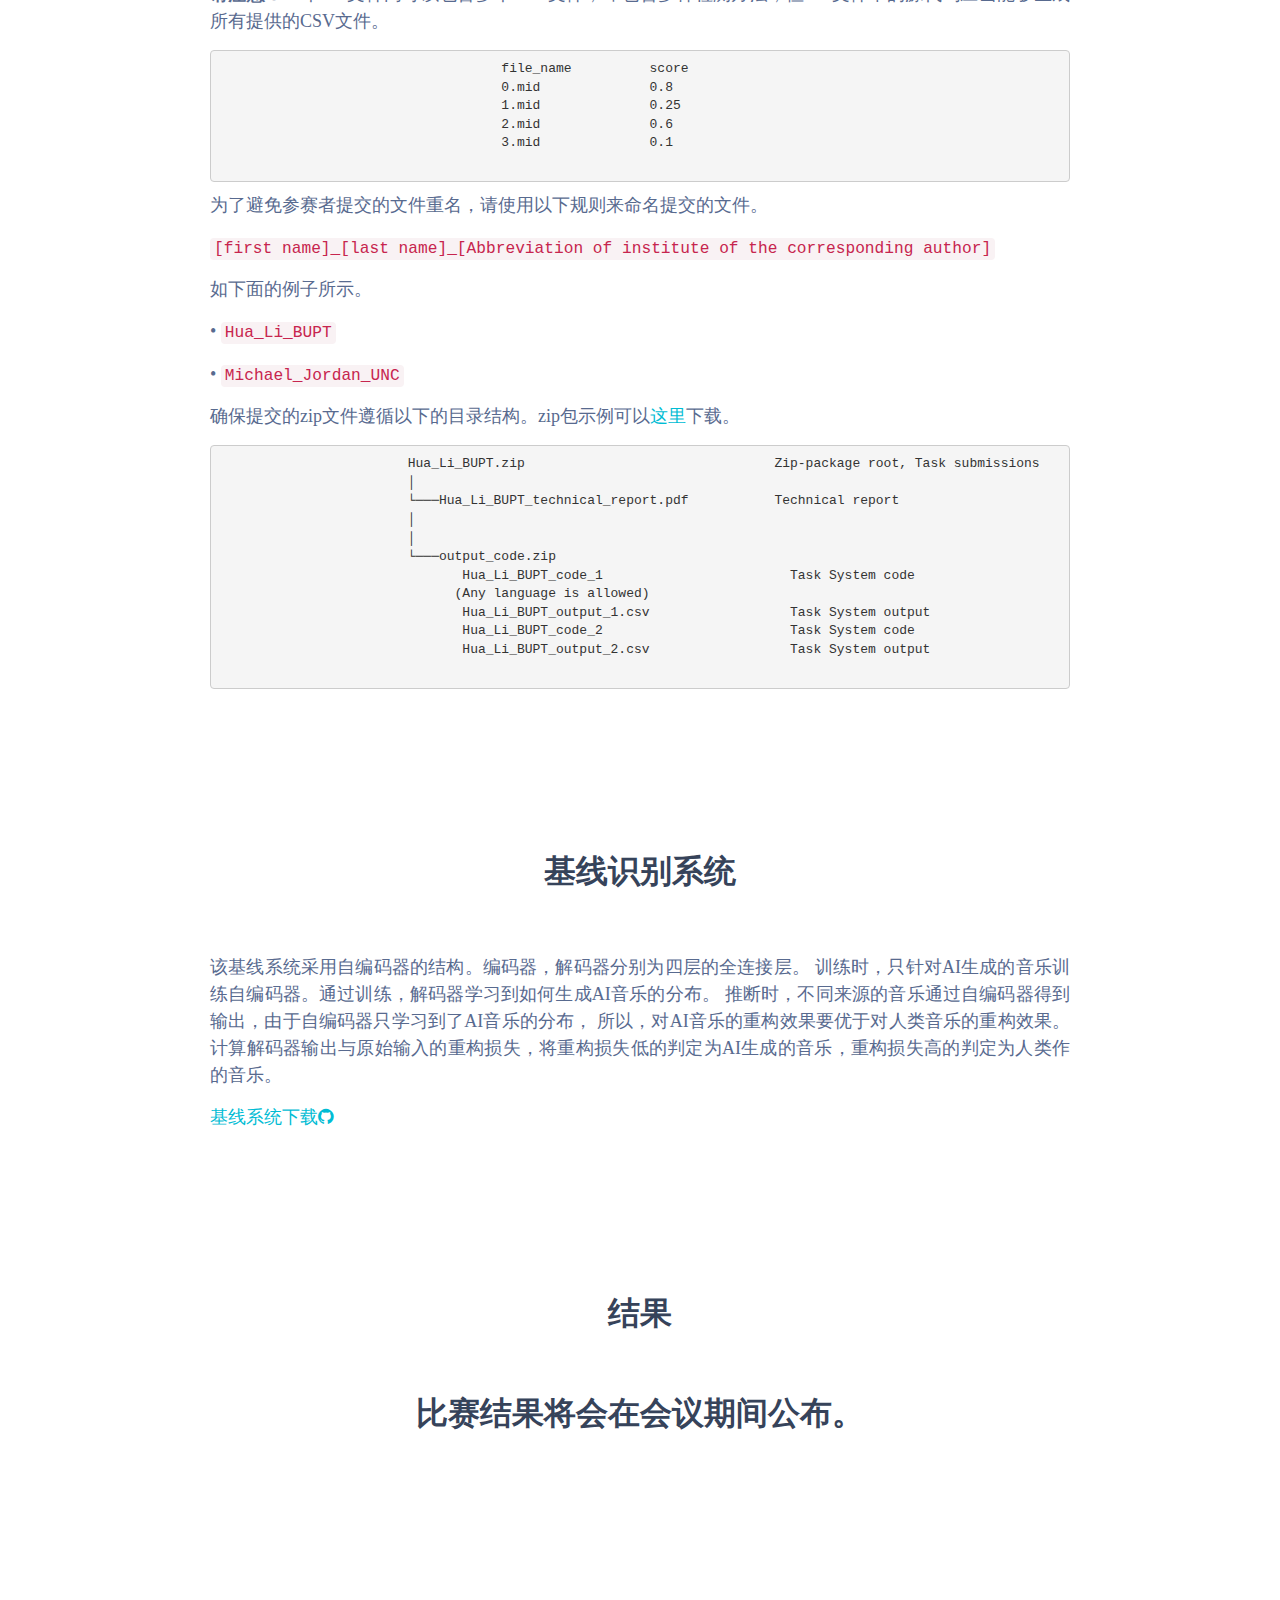
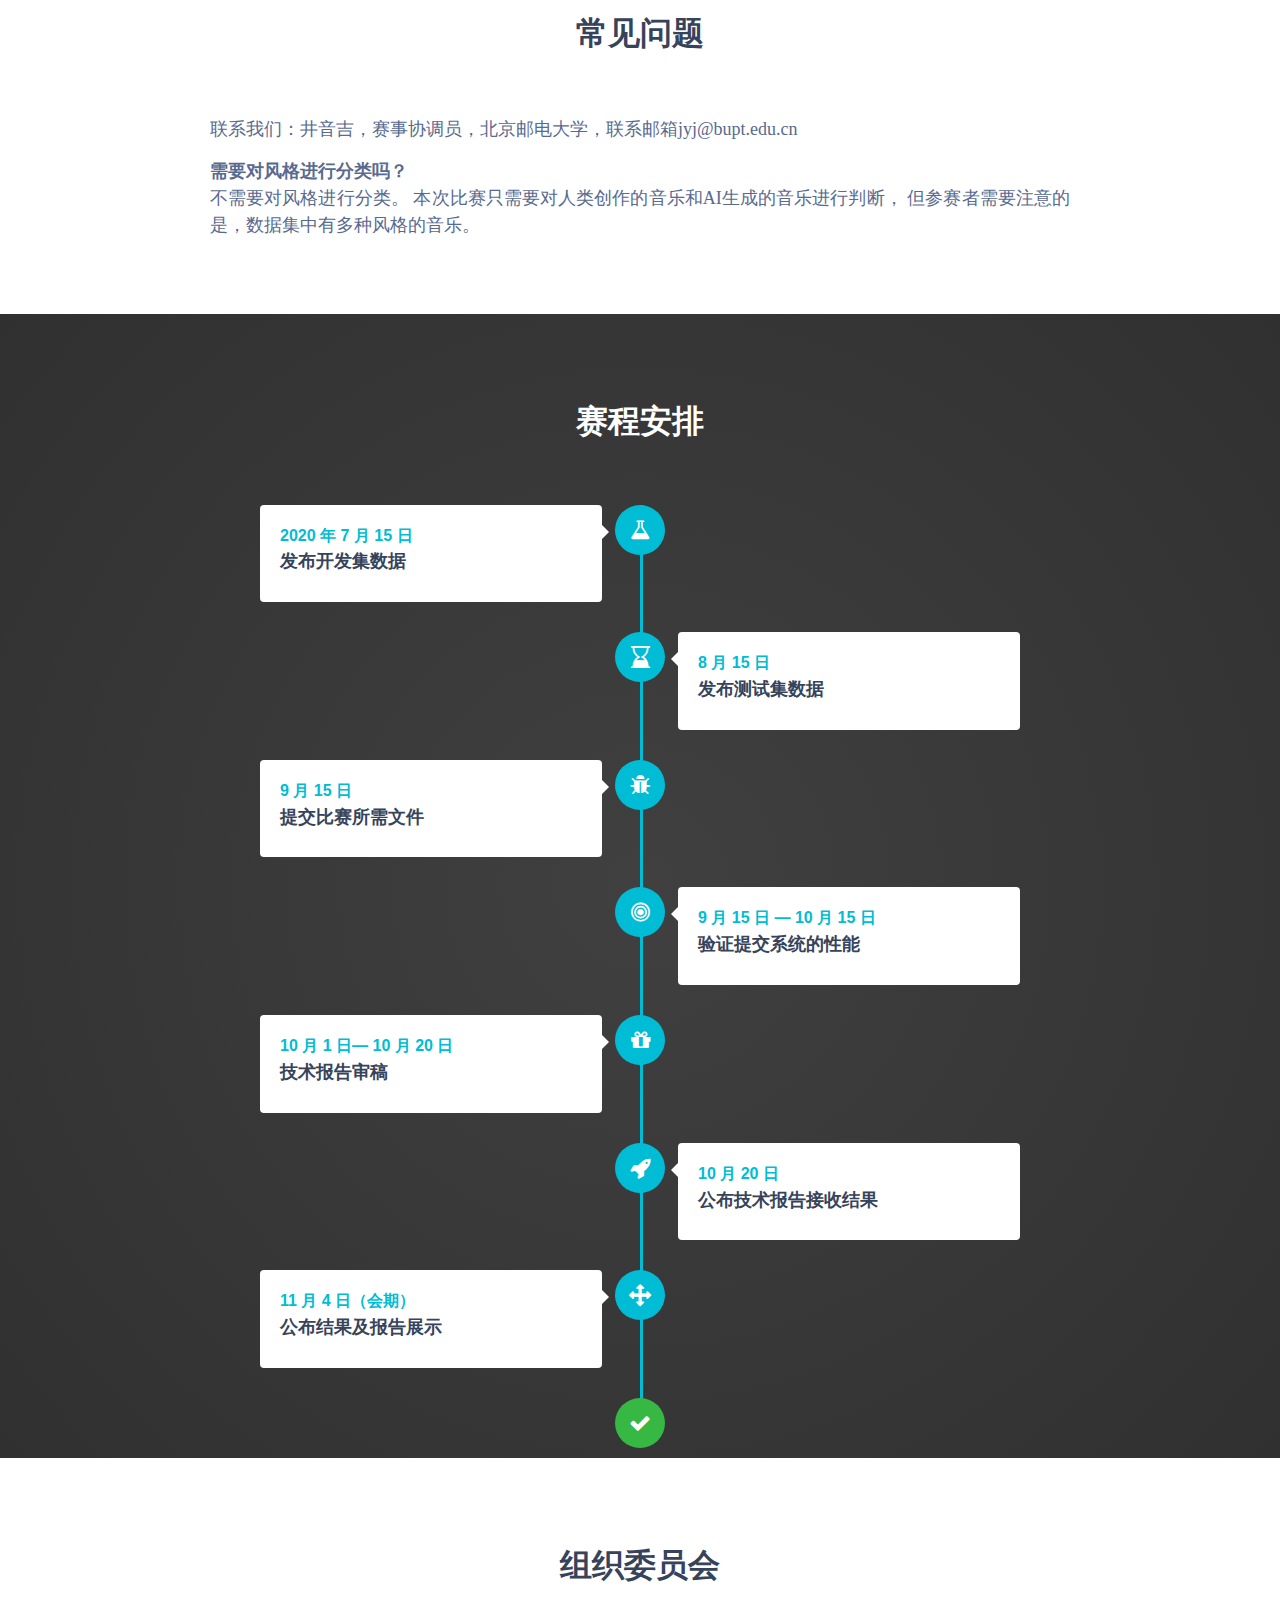
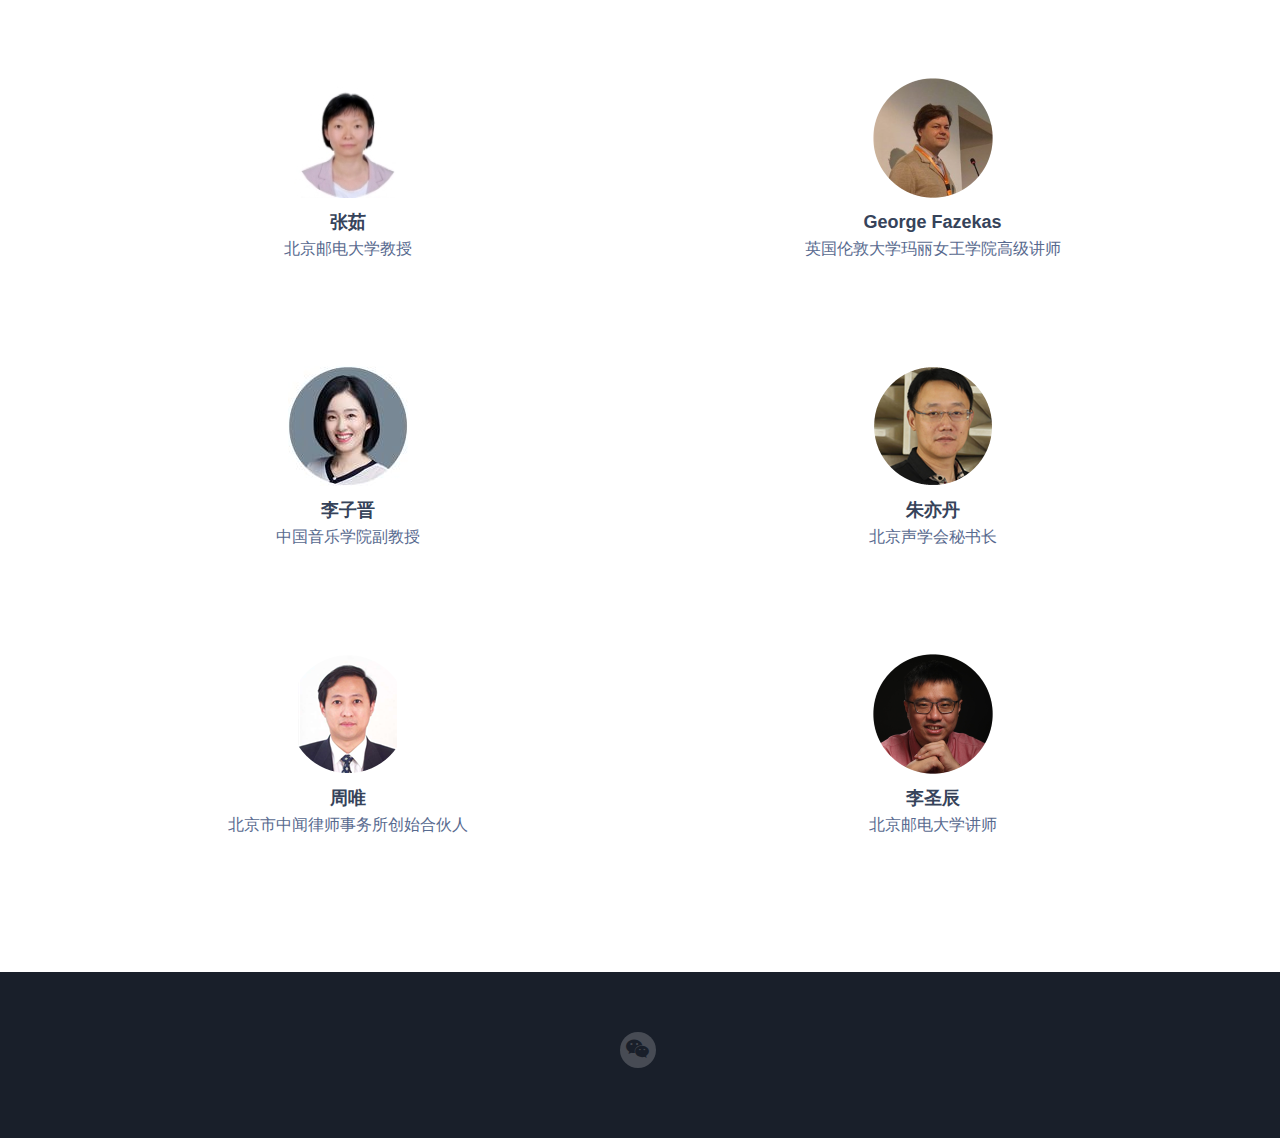
==== commit 9321abd6: "change" ====
--- a/index.html
+++ b/index.html
@@ -259,142 +259,156 @@
 <section id="results" class="yinji-section section">
     <div class="container text-center">
         <h2 class="section-title">结果</h2>
-        <h2 class="section-title">所有技术报告将在20号之前公布</h2>
+        <h2 class="section-title">比赛结果将会在会议期间公布。</h2>
                 <div class="item">
                     <div class="item-content">
-<!--        <div style="margin:0 auto; width: 1500px">-->
-
-
-            <table style="padding-left: 40px;">
-                <tr>
-                    <th>排名</th>
-                    <th>提交文件</th>
-                    <th>参赛者</th>
-                    <th>机构</th>
-                    <th>技术报告</th>
-                    <th>AUC</th>
-                </tr>
-                <tr>
-                    <td>1</td>
-                    <td>You_Li_NYU_Zhuowen_Lin_<br>GATech_result_unidirectional_rs</td>
-                    <td>You Li</td>
-                    <td>New York University</td>
-                    <td><a href=""></a>报告</td>
-                    <td>0.8812</td>
-                </tr>
-                <tr>
-                    <td>2</td>
-                    <td>You_Li_NYU_Zhuowen_Lin_<br>GATech_result_unidirectional_rs</td>
-                    <td>You Li</td>
-                    <td>New York University</td>
-                    <td>报告</td>
-                    <td>0.8032</td>
-                </tr>
-                <tr>
-                    <td>3</td>
-                    <td>Yang_Deng_NetEase_output</td>
-                    <td>Yang Deng</td>
-                    <td>Netease Cloud Music</td>
-                    <td><a href="https://arxiv.org/abs/2010.07805">报告</a></td>
-                    <td>0.7626</td>
-                </tr>
-                <tr>
-                    <td>4</td>
-                    <td>Jinyue_Guo_PATech_output_2step</td>
-                    <td>Jinyue Guo</td>
-                    <td>Ping An Insurance (Group) Company of China</td>
-                    <td><a href="https://arxiv.org/abs/2010.07562">报告</a></td>
-                    <td>0.6259</td>
-                </tr>
-                <tr>
-                    <td>5</td>
-                    <td>Yiting_Xia_CSMT_challenge_output</td>
-                    <td>Yiting Xia</td>
-                    <td>Southern University of Science and Technology</td>
-                    <td><a href="https://arxiv.org/abs/2010.07739">报告</a></td>
-                    <td>0.5996</td>
-                </tr>
-                <tr>
-                    <td>6</td>
-                    <td>Jinyue_Guo_PATech_output_1step</td>
-                    <td>Jinyue Guo</td>
-                    <td>Ping An Insurance (Group) Company of China</td>
-                    <td><a href="https://arxiv.org/abs/2010.07562">报告</a></td>
-                    <td>0.5649</td>
-                </tr>
-                <tr>
-                    <td>7</td>
-                    <td>Jiaxing_Yu_ZJU_output</td>
-                    <td>JiaxingYu</td>
-                    <td>Zhejiang University</td>
-                    <td>报告</td>
-                    <td>0.5561</td>
-                </tr>
-                <tr>
-                    <td>8</td>
-                    <td>Baseline</td>
-                    <td>Baseline</td>
-                    <td>Baseline</td>
-                    <td>Baseline</td>
-                    <td>0.5494</td>
-                </tr>
-                <tr>
-                    <td>9</td>
-                    <td>Jinyue_Guo_PATech_output_5step</td>
-                    <td>Jinyue Guo</td>
-                    <td>Ping An Insurance (Group) Company of China</td>
-                    <td><a href="https://arxiv.org/abs/2010.07562">报告</a></td>
-                    <td>0.5325</td>
-                </tr>
-                <tr>
-                    <td>10</td>
-                    <td>Jinyue_Guo_PATech_output_10step</td>
-                    <td>Jinyue Guo</td>
-                    <td>Ping An Insurance (Group) Company of China</td>
-                    <td><a href="https://arxiv.org/abs/2010.07562">报告</a></td>
-                    <td>0.5263</td>
-                </tr>
-                <tr>
-                    <td>11</td>
-                    <td>Wang_Yuxiang_code</td>
-                    <td>Yuxiang Wang</td>
-                    <td>Beijing Institute of Techonology</td>
-                    <td>报告</td>
-                    <td>0.5134</td>
-                </tr>
-                <tr>
-                    <td>12</td>
-                    <td>Jinyue_Guo_PATech_output_20step</td>
-                    <td>Jinyue Guo</td>
-                    <td>Ping An Insurance (Group) Company of China</td>
-                    <td><a href="https://arxiv.org/abs/2010.07562">报告</a></td>
-                    <td>0.4336</td>
-                </tr>
-                <tr>
-                    <td>13</td>
-                    <td>Jinyue_Guo_PATech_output_50step</td>
-                    <td>Jinyue Guo</td>
-                    <td>Ping An Insurance (Group) Company of China</td>
-                    <td><a href="https://arxiv.org/abs/2010.07562">报告</a></td>
-                    <td>0.4251</td>
-                </tr>
-                <tr>
-                    <td>14</td>
-                    <td>Jinyue_Guo_PATech_output_100step</td>
-                    <td>Jinyue Guo</td>
-                    <td>Ping An Insurance (Group) Company of China</td>
-                    <td><a href="https://arxiv.org/abs/2010.07562">报告</a></td>
-                    <td>0.3985</td>
-                </tr>
-                <tr>
-                    <td>15</td>
-                    <td>Mingshuo_Ding_PKU_Yinghao_Ma_CMU_output</td>
-                    <td>Mingshuo Ding</td>
-                    <td><a href="https://arxiv.org/abs/2010.07758"></a>Peking University</td>
-                    <td><a href="https://arxiv.org/abs/2010.07758">报告</a></td>
-                    <td>0.3179</td>
-                </tr>
-            </table>
+
+<!--            <table style="padding-left: 40px;">-->
+<!--                <tr>-->
+<!--                    <th>排名</th>-->
+<!--                    <th>提交文件</th>-->
+<!--                    <th>参赛者</th>-->
+<!--                    <th>机构</th>-->
+<!--                    <th>方法/技术报告</th>-->
+<!--                    <th>外源数据</th>-->
+<!--                    <th>AUC</th>-->
+<!--                </tr>-->
+<!--                <tr>-->
+<!--                    <td>1</td>-->
+<!--                    <td>You_Li_NYU_Zhuowen_Lin_<br>GATech_result_unidirectional_rs</td>-->
+<!--                    <td>You Li</td>-->
+<!--                    <td>New York University</td>-->
+<!--                    <td><a href="https://arxiv.org/abs/2010.08123">Stacked LSTM</a></td>-->
+<!--                    <td>Reddit</td>-->
+<!--                    <td>0.8812</td>-->
+<!--                </tr>-->
+<!--                <tr>-->
+<!--                    <td>2</td>-->
+<!--                    <td>You_Li_NYU_Zhuowen_Lin_<br>GATech_result_unidirectional_rs</td>-->
+<!--                    <td>You Li</td>-->
+<!--                    <td>New York University</td>-->
+<!--                    <td><a href="https://arxiv.org/abs/2010.08123">Stacked bi-LSTM</a></td>-->
+<!--                    <td>Reddit</td>-->
+<!--                    <td>0.8032</td>-->
+<!--                </tr>-->
+<!--                <tr>-->
+<!--                    <td>3</td>-->
+<!--                    <td>Yang_Deng_NetEase_output</td>-->
+<!--                    <td>Yang Deng</td>-->
+<!--                    <td>Netease Cloud Music</td>-->
+<!--                    <td><a href="https://arxiv.org/abs/2010.07805">Math</a></td>-->
+<!--                    <td>Non</td>-->
+<!--                    <td>0.7626</td>-->
+<!--                </tr>-->
+<!--                <tr>-->
+<!--                    <td>4</td>-->
+<!--                    <td>Jinyue_Guo_PATech_output_2step</td>-->
+<!--                    <td>Jinyue Guo</td>-->
+<!--                    <td>Ping An Insurance (Group) Company of China</td>-->
+<!--                    <td><a href="https://arxiv.org/abs/2010.07562">BLSTM</a></td>-->
+<!--                    <td>Wikifonia</td>-->
+<!--                    <td>0.6259</td>-->
+<!--                </tr>-->
+<!--                <tr>-->
+<!--                    <td>5</td>-->
+<!--                    <td>Yiting_Xia_CSMT_challenge_output</td>-->
+<!--                    <td>Yiting Xia</td>-->
+<!--                    <td>Southern University of Science and Technology</td>-->
+<!--                    <td><a href="https://arxiv.org/abs/2010.07739">LSTM + Logistic Regression</a></td>-->
+<!--                    <td>Self Collected MIDI</td>-->
+<!--                    <td>0.5996</td>-->
+<!--                </tr>-->
+<!--                <tr>-->
+<!--                    <td>6</td>-->
+<!--                    <td>Jinyue_Guo_PATech_output_1step</td>-->
+<!--                    <td>Jinyue Guo</td>-->
+<!--                    <td>Ping An Insurance (Group) Company of China</td>-->
+<!--                    <td><a href="https://arxiv.org/abs/2010.07562">BLSTM</a></td>-->
+<!--                    <td>Wikifonia</td>-->
+<!--                    <td>0.5649</td>-->
+<!--                </tr>-->
+<!--                <tr>-->
+<!--                    <td>7</td>-->
+<!--                    <td>Jiaxing_Yu_ZJU_output</td>-->
+<!--                    <td>JiaxingYu</td>-->
+<!--                    <td>Zhejiang University</td>-->
+<!--                    <td>报告</td>-->
+<!--                    <td>Self-generated</td>-->
+<!--                    <td>0.5561</td>-->
+<!--                </tr>-->
+<!--                <tr>-->
+<!--                    <td>8</td>-->
+<!--                    <td>Baseline</td>-->
+<!--                    <td>Baseline</td>-->
+<!--                    <td>Baseline</td>-->
+<!--                    <td>Baseline</td>-->
+<!--                    <td>Non</td>-->
+<!--                    <td>0.5494</td>-->
+<!--                </tr>-->
+<!--                <tr>-->
+<!--                    <td>9</td>-->
+<!--                    <td>Jinyue_Guo_PATech_output_5step</td>-->
+<!--                    <td>Jinyue Guo</td>-->
+<!--                    <td>Ping An Insurance (Group) Company of China</td>-->
+<!--                    <td><a href="https://arxiv.org/abs/2010.07562">BLSTM</a></td>-->
+<!--                    <td>Wikifonia</td>-->
+<!--                    <td>0.5325</td>-->
+<!--                </tr>-->
+<!--                <tr>-->
+<!--                    <td>10</td>-->
+<!--                    <td>Jinyue_Guo_PATech_output_10step</td>-->
+<!--                    <td>Jinyue Guo</td>-->
+<!--                    <td>Ping An Insurance (Group) Company of China</td>-->
+<!--                    <td><a href="https://arxiv.org/abs/2010.07562">BLSTM</a></td>-->
+<!--                    <td>Wikifonia</td>-->
+<!--                    <td>0.5263</td>-->
+<!--                </tr>-->
+<!--                <tr>-->
+<!--                    <td>11</td>-->
+<!--                    <td>Wang_Yuxiang_code</td>-->
+<!--                    <td>Yuxiang Wang</td>-->
+<!--                    <td>Beijing Institute of Techonology</td>-->
+<!--                    <td>SVM</td>-->
+<!--                    <td>Nottingham</td>-->
+<!--                    <td>0.5134</td>-->
+<!--                </tr>-->
+<!--                <tr>-->
+<!--                    <td>12</td>-->
+<!--                    <td>Jinyue_Guo_PATech_output_20step</td>-->
+<!--                    <td>Jinyue Guo</td>-->
+<!--                    <td>Ping An Insurance (Group) Company of China</td>-->
+<!--                    <td><a href="https://arxiv.org/abs/2010.07562">BLSTM</a></td>-->
+<!--                    <td>Wikifonia</td>-->
+<!--                    <td>0.4336</td>-->
+<!--                </tr>-->
+<!--                <tr>-->
+<!--                    <td>13</td>-->
+<!--                    <td>Jinyue_Guo_PATech_output_50step</td>-->
+<!--                    <td>Jinyue Guo</td>-->
+<!--                    <td>Ping An Insurance (Group) Company of China</td>-->
+<!--                    <td><a href="https://arxiv.org/abs/2010.07562">BLSTM</a></td>-->
+<!--                    <td>Wikifonia</td>-->
+<!--                    <td>0.4251</td>-->
+<!--                </tr>-->
+<!--                <tr>-->
+<!--                    <td>14</td>-->
+<!--                    <td>Jinyue_Guo_PATech_output_100step</td>-->
+<!--                    <td>Jinyue Guo</td>-->
+<!--                    <td>Ping An Insurance (Group) Company of China</td>-->
+<!--                    <td><a href="https://arxiv.org/abs/2010.07562">BLSTM</a></td>-->
+<!--                    <td>Wikifonia</td>-->
+<!--                    <td>0.3985</td>-->
+<!--                </tr>-->
+<!--                <tr>-->
+<!--                    <td>15</td>-->
+<!--                    <td>Mingshuo_Ding_PKU_Yinghao_Ma_CMU_output</td>-->
+<!--                    <td>Mingshuo Ding</td>-->
+<!--                    <td><a href="https://arxiv.org/abs/2010.07758"></a>Peking University</td>-->
+<!--                    <td><a href="https://arxiv.org/abs/2010.07758">Transformer</a></td>-->
+<!--                    <td>Non</td>-->
+<!--                    <td>0.3179</td>-->
+<!--                </tr>-->
+<!--            </table>-->
 
         </div><!--//item-content-->
     </div><!--//item-->
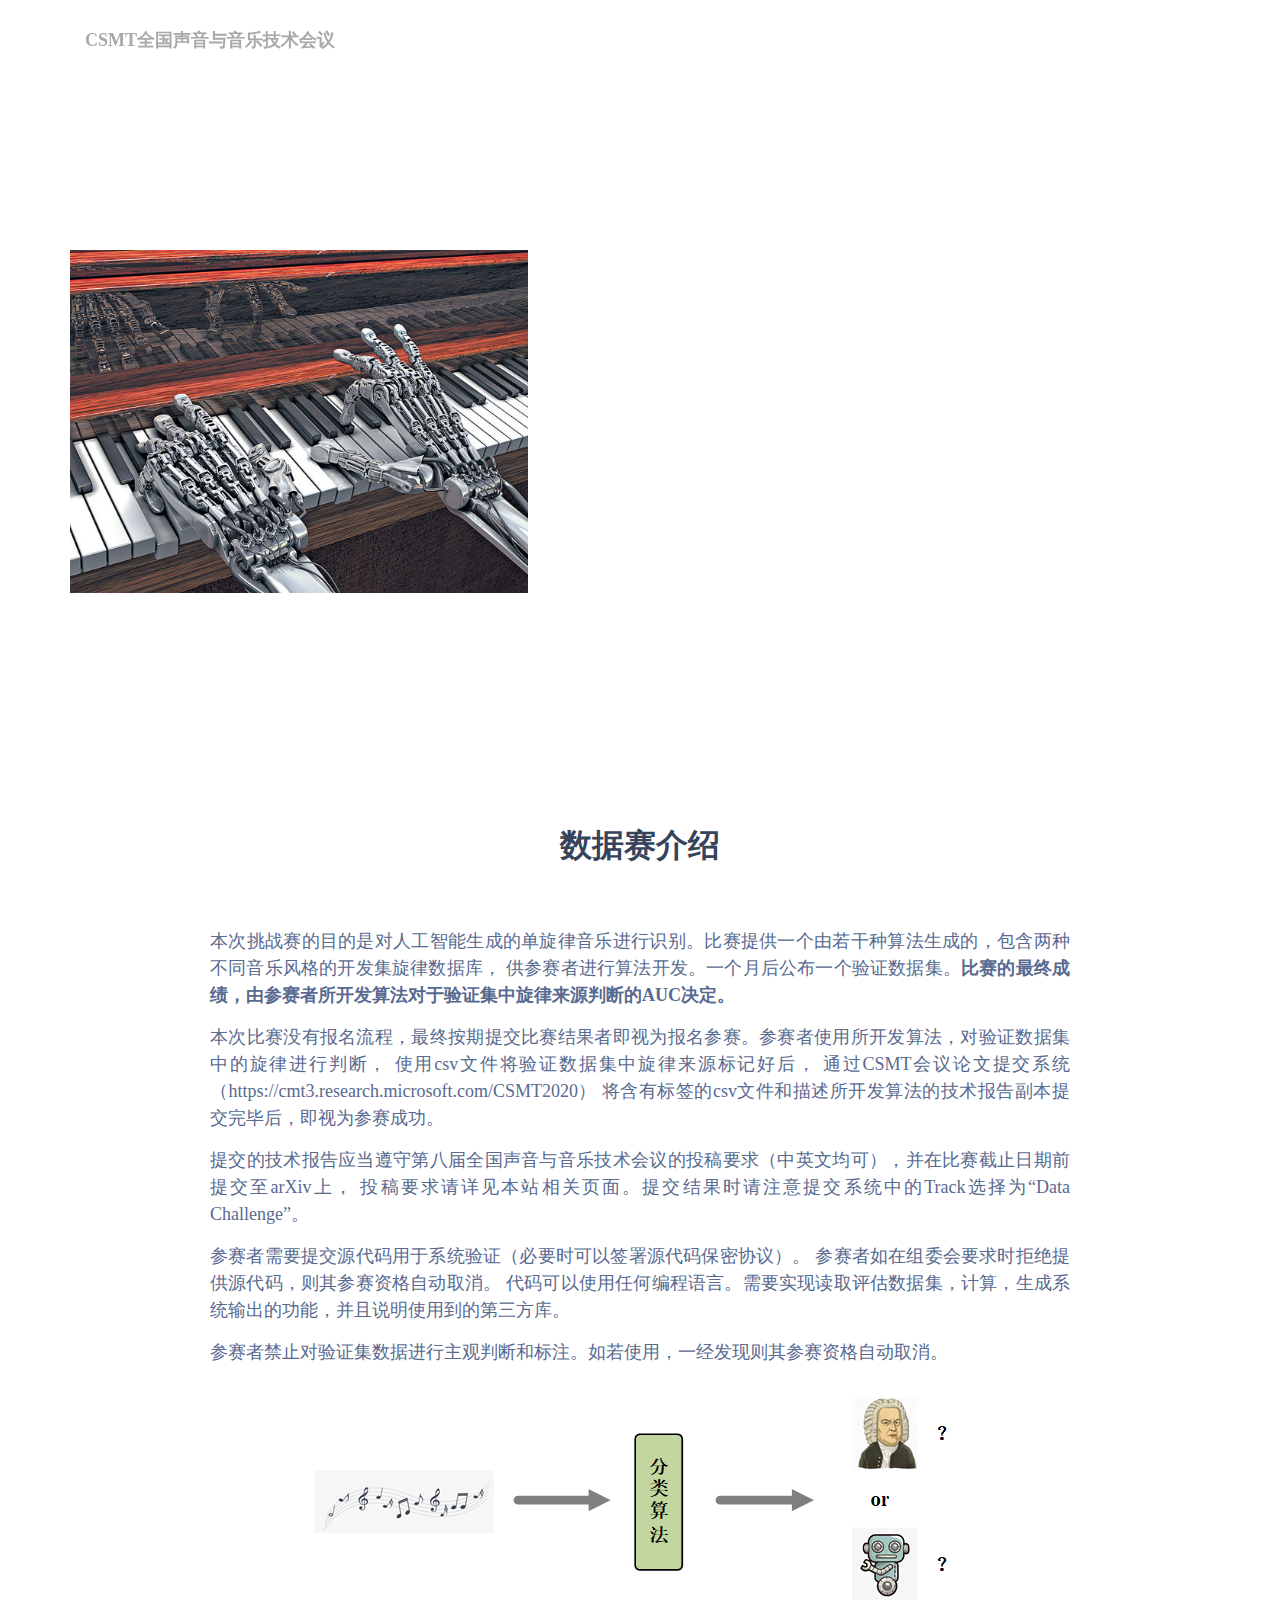
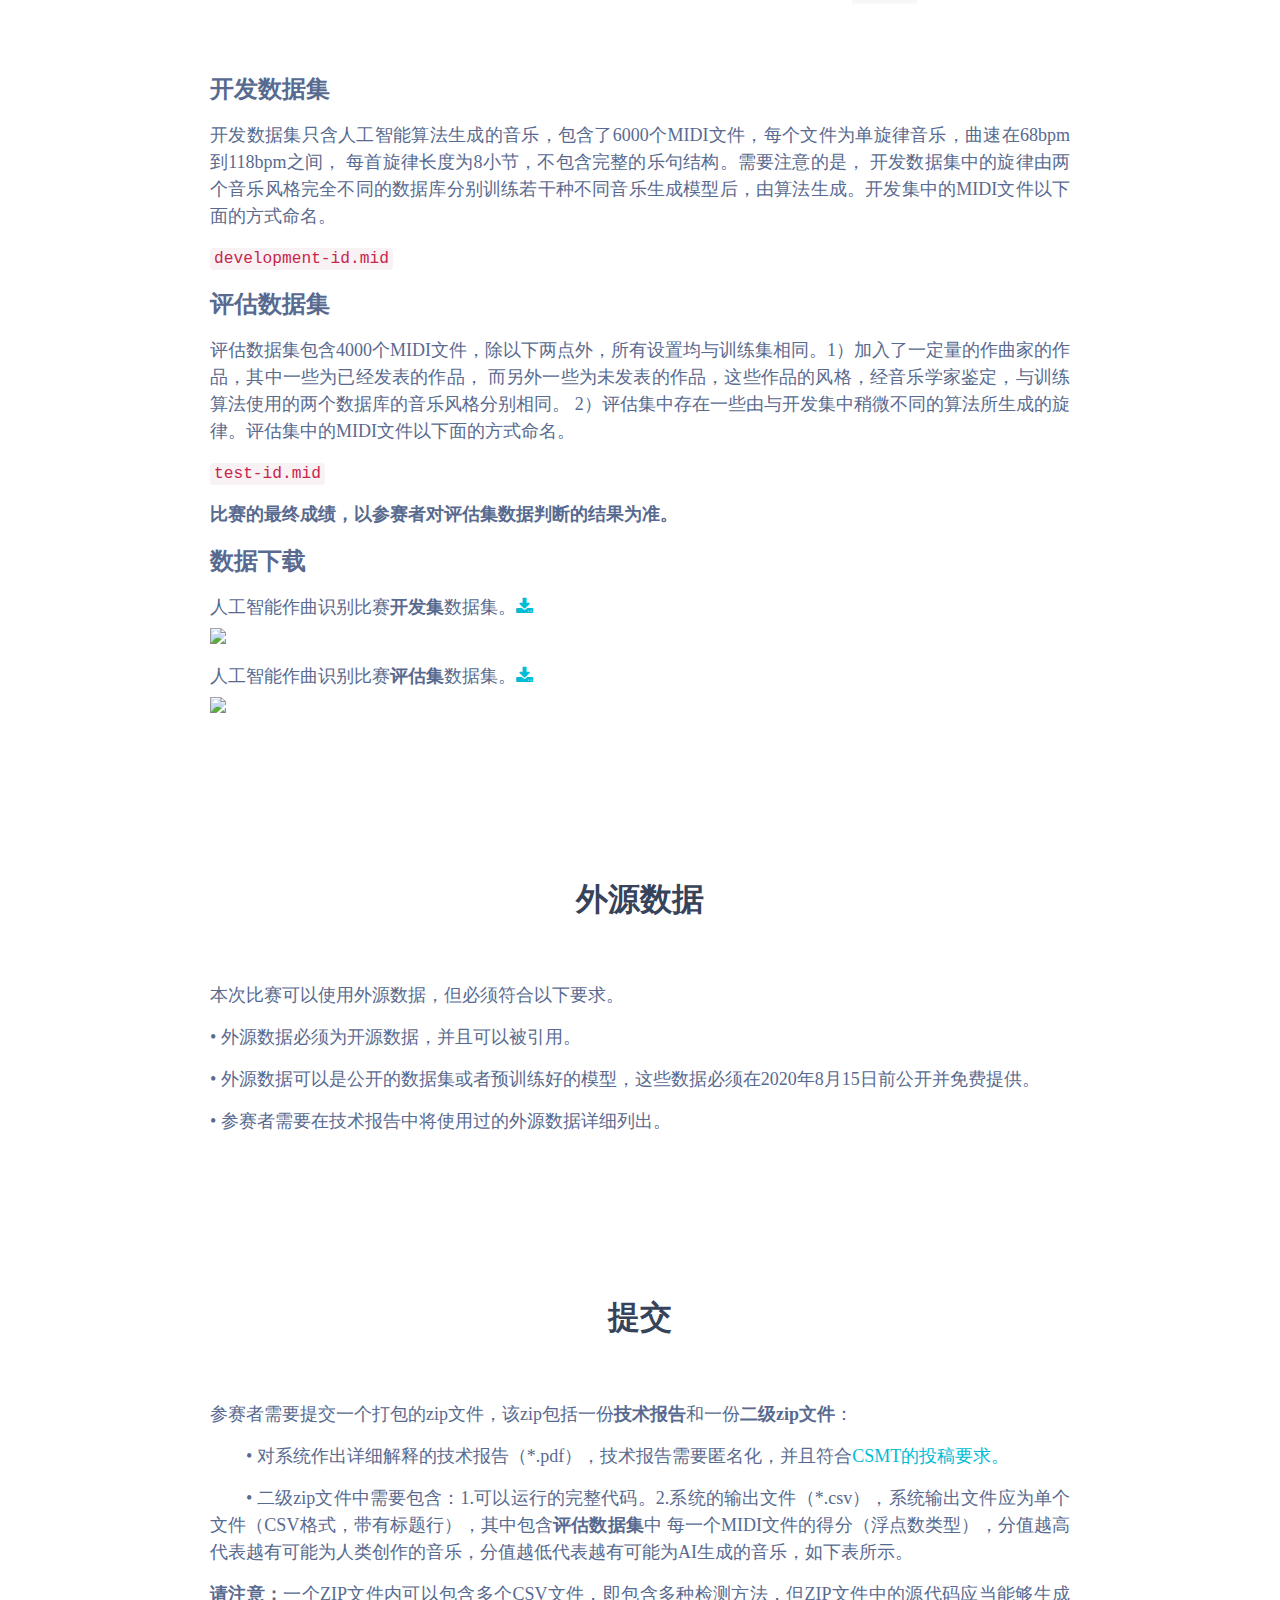
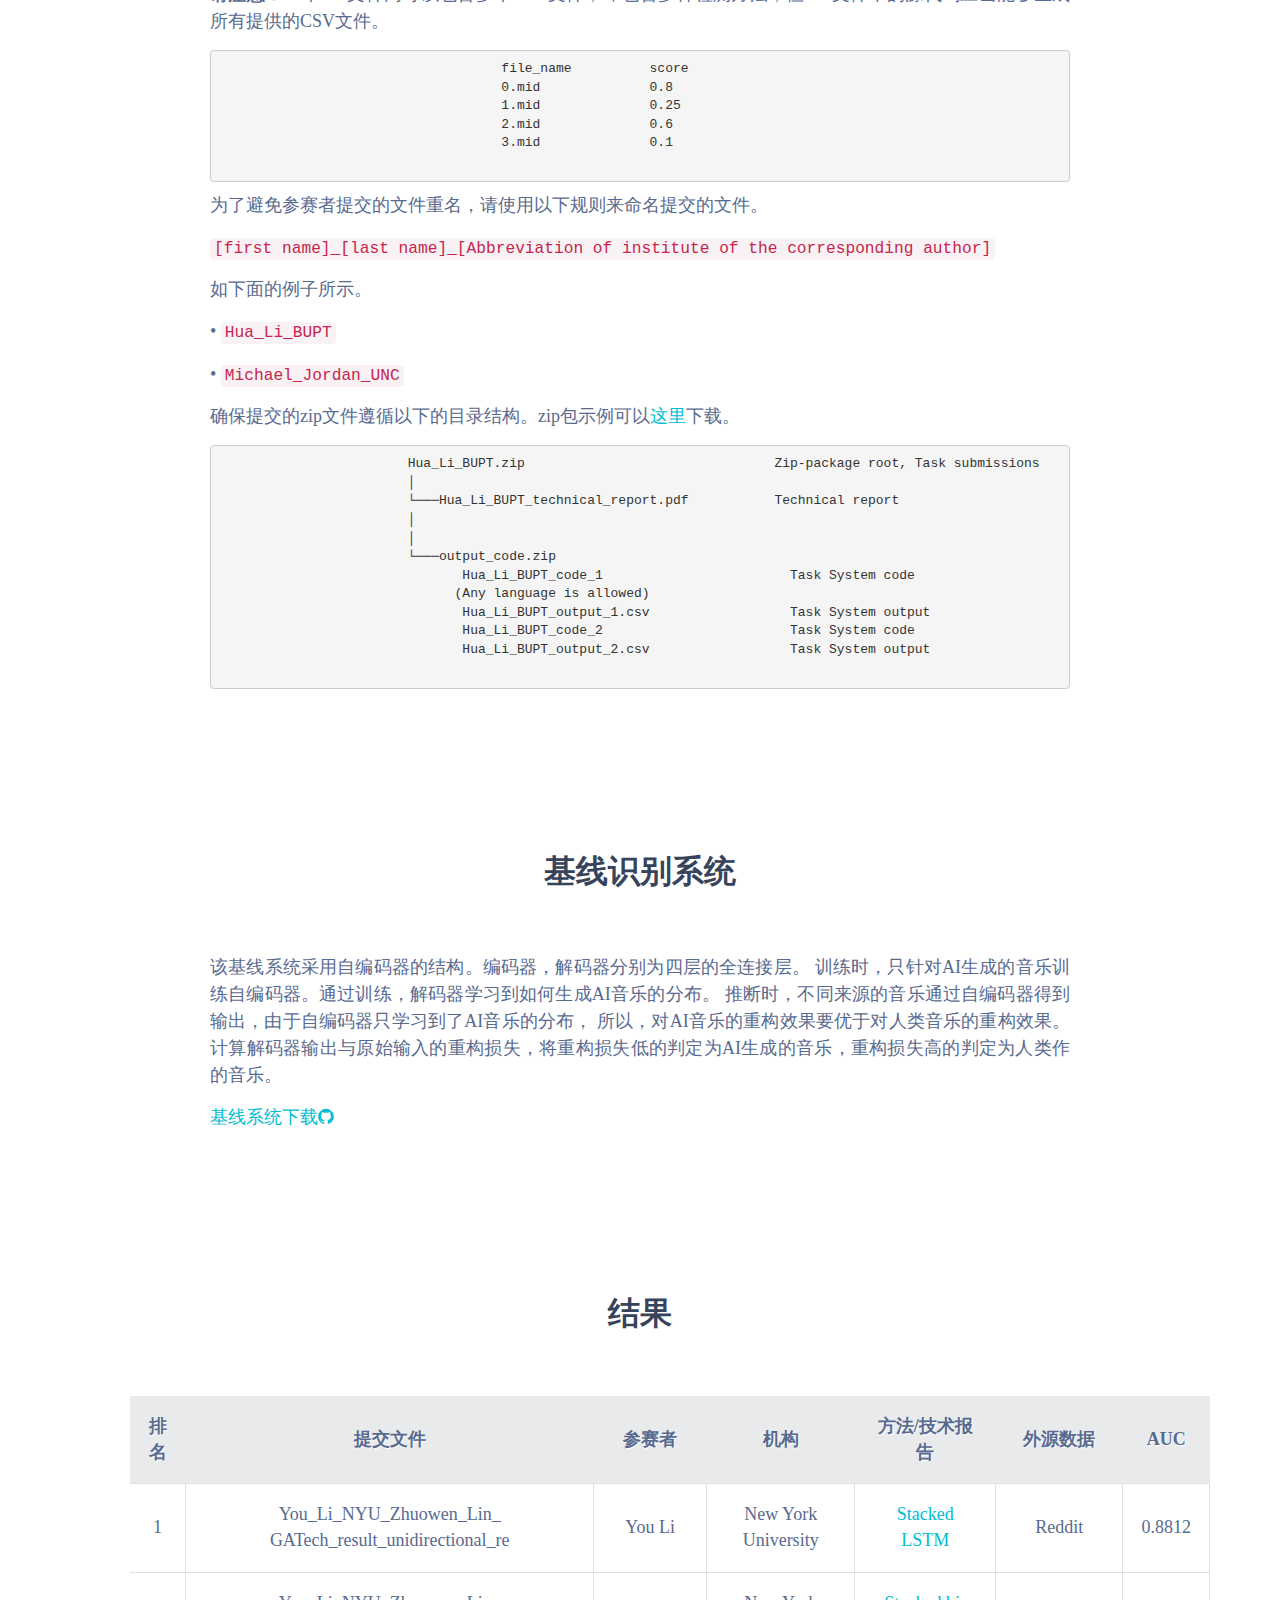
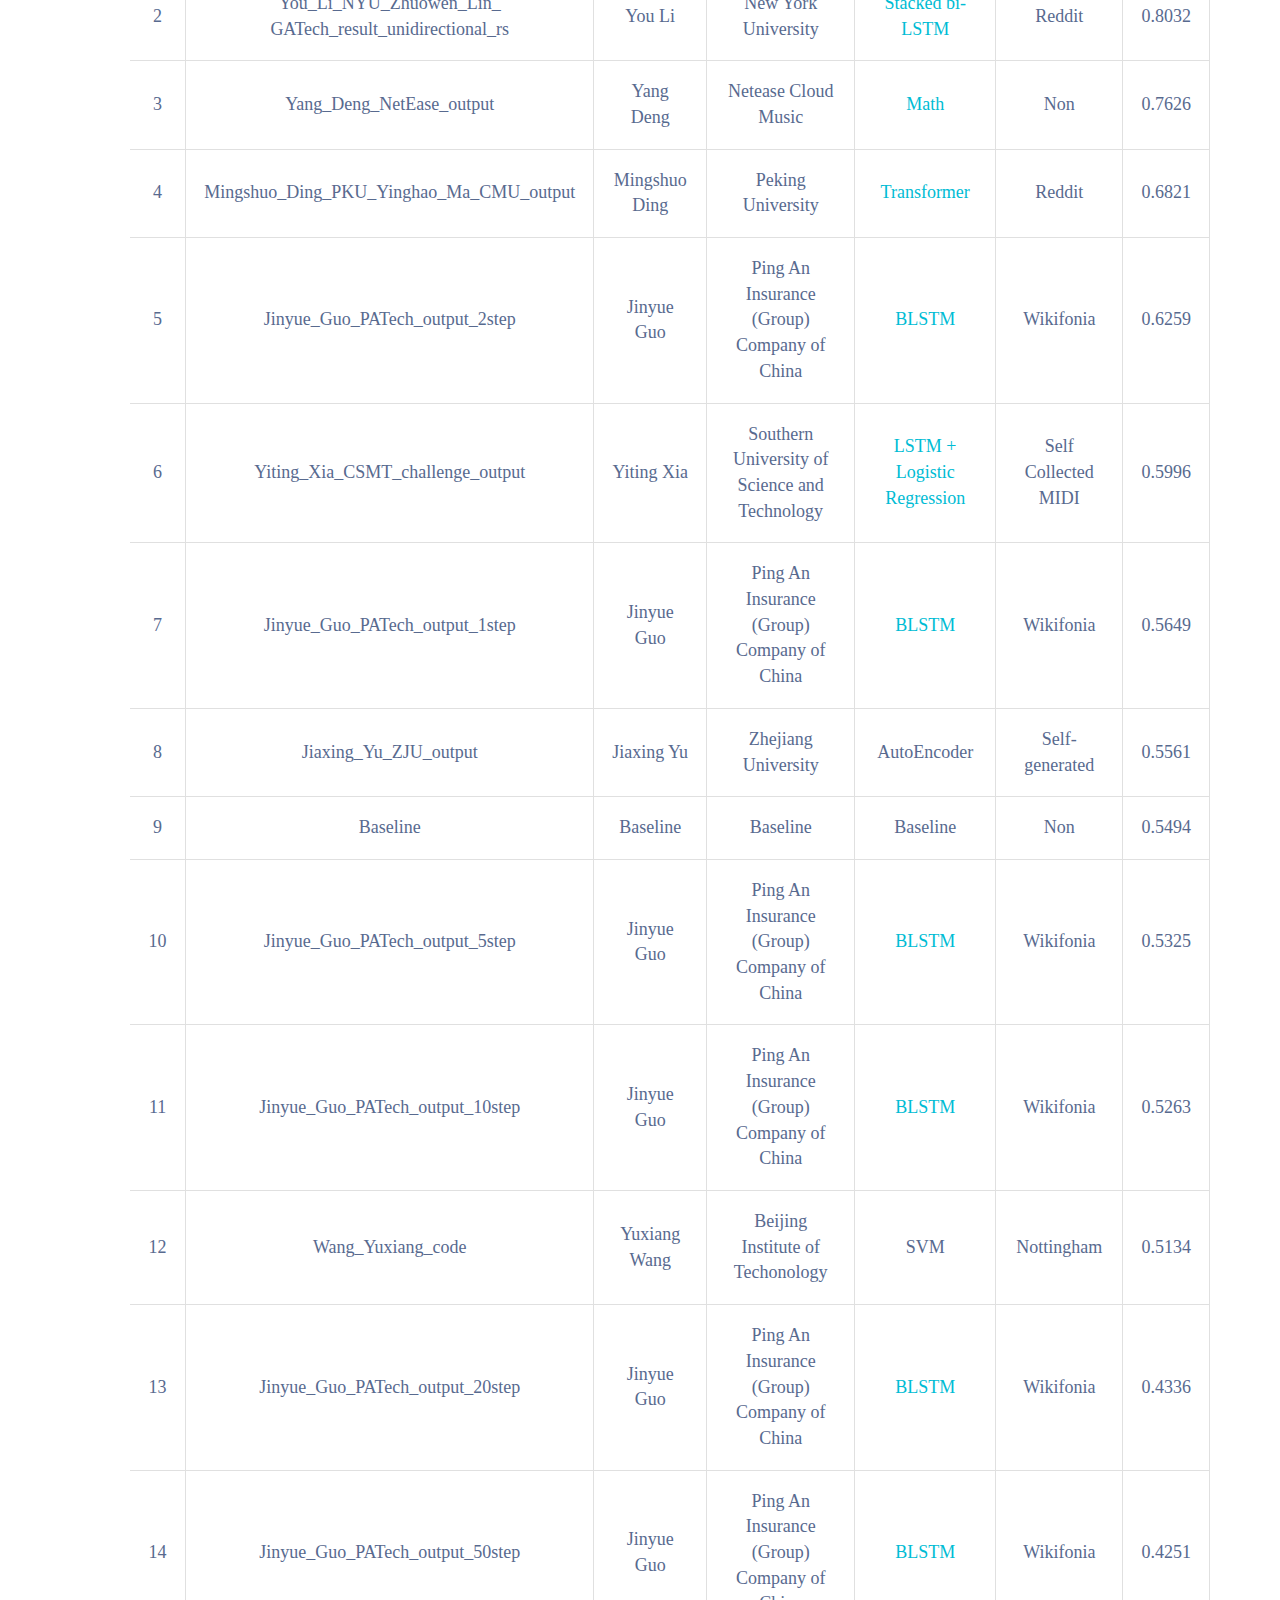
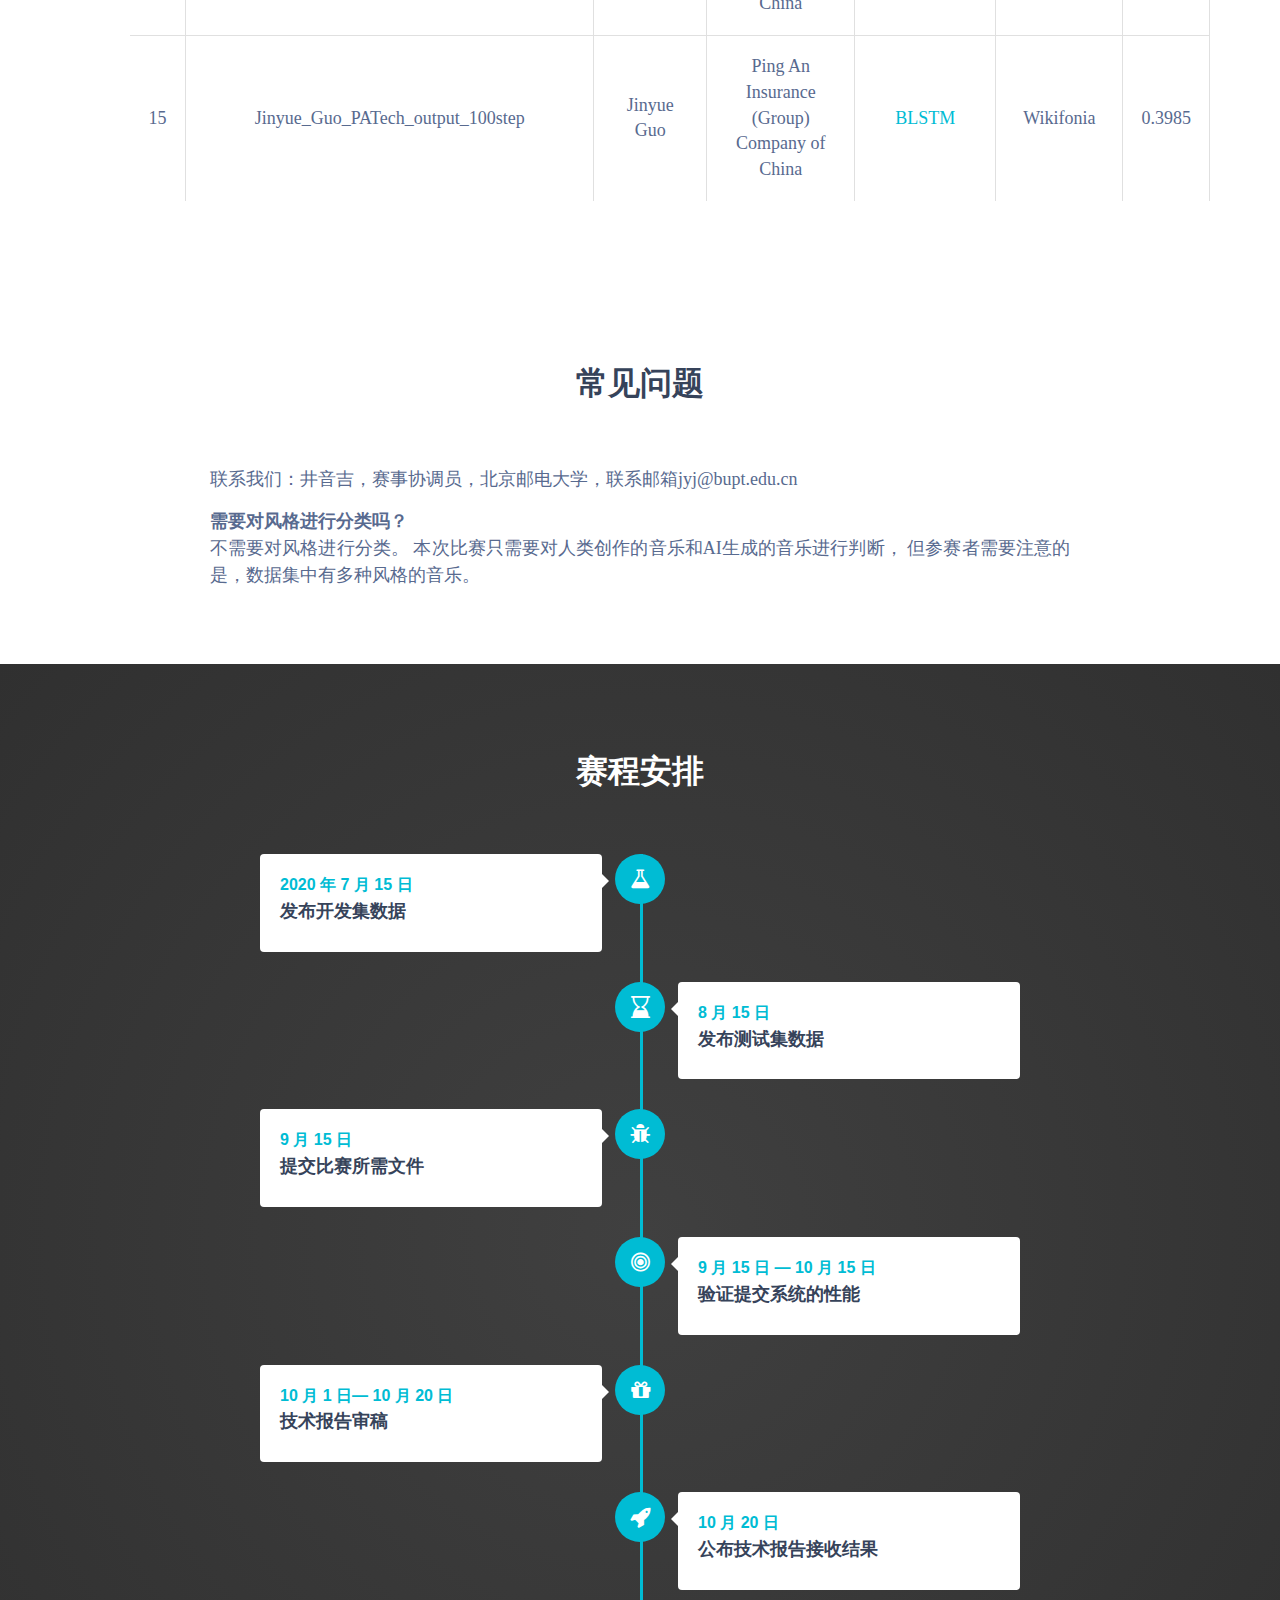
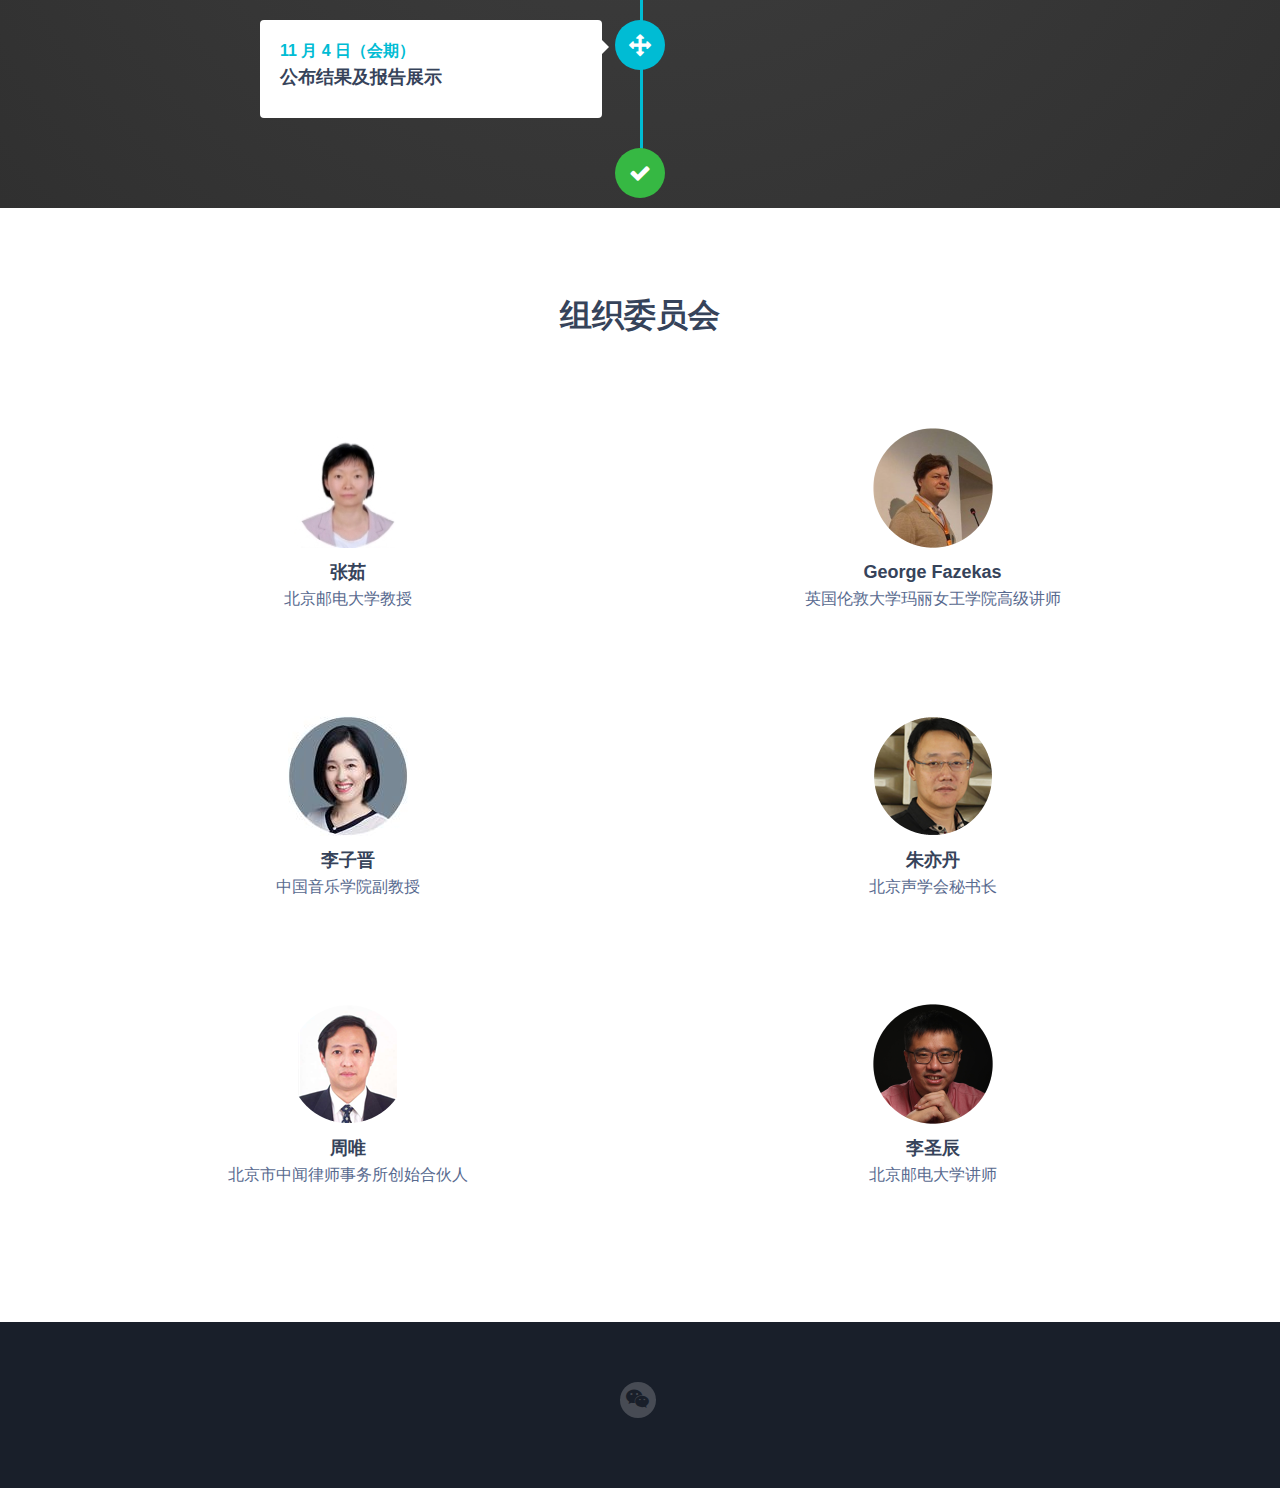
==== commit 94676ecf: "change" ====
--- a/index.html
+++ b/index.html
@@ -259,160 +259,160 @@
 <section id="results" class="yinji-section section">
     <div class="container text-center">
         <h2 class="section-title">结果</h2>
-        <h2 class="section-title">比赛结果将会在会议期间公布。</h2>
-                <div class="item">
-                    <div class="item-content">
-
-<!--            <table style="padding-left: 40px;">-->
-<!--                <tr>-->
-<!--                    <th>排名</th>-->
-<!--                    <th>提交文件</th>-->
-<!--                    <th>参赛者</th>-->
-<!--                    <th>机构</th>-->
-<!--                    <th>方法/技术报告</th>-->
-<!--                    <th>外源数据</th>-->
-<!--                    <th>AUC</th>-->
-<!--                </tr>-->
-<!--                <tr>-->
-<!--                    <td>1</td>-->
-<!--                    <td>You_Li_NYU_Zhuowen_Lin_<br>GATech_result_unidirectional_rs</td>-->
-<!--                    <td>You Li</td>-->
-<!--                    <td>New York University</td>-->
-<!--                    <td><a href="https://arxiv.org/abs/2010.08123">Stacked LSTM</a></td>-->
-<!--                    <td>Reddit</td>-->
-<!--                    <td>0.8812</td>-->
-<!--                </tr>-->
-<!--                <tr>-->
-<!--                    <td>2</td>-->
-<!--                    <td>You_Li_NYU_Zhuowen_Lin_<br>GATech_result_unidirectional_rs</td>-->
-<!--                    <td>You Li</td>-->
-<!--                    <td>New York University</td>-->
-<!--                    <td><a href="https://arxiv.org/abs/2010.08123">Stacked bi-LSTM</a></td>-->
-<!--                    <td>Reddit</td>-->
-<!--                    <td>0.8032</td>-->
-<!--                </tr>-->
-<!--                <tr>-->
-<!--                    <td>3</td>-->
-<!--                    <td>Yang_Deng_NetEase_output</td>-->
-<!--                    <td>Yang Deng</td>-->
-<!--                    <td>Netease Cloud Music</td>-->
-<!--                    <td><a href="https://arxiv.org/abs/2010.07805">Math</a></td>-->
-<!--                    <td>Non</td>-->
-<!--                    <td>0.7626</td>-->
-<!--                </tr>-->
-<!--                <tr>-->
-<!--                    <td>4</td>-->
-<!--                    <td>Jinyue_Guo_PATech_output_2step</td>-->
-<!--                    <td>Jinyue Guo</td>-->
-<!--                    <td>Ping An Insurance (Group) Company of China</td>-->
-<!--                    <td><a href="https://arxiv.org/abs/2010.07562">BLSTM</a></td>-->
-<!--                    <td>Wikifonia</td>-->
-<!--                    <td>0.6259</td>-->
-<!--                </tr>-->
-<!--                <tr>-->
-<!--                    <td>5</td>-->
-<!--                    <td>Yiting_Xia_CSMT_challenge_output</td>-->
-<!--                    <td>Yiting Xia</td>-->
-<!--                    <td>Southern University of Science and Technology</td>-->
-<!--                    <td><a href="https://arxiv.org/abs/2010.07739">LSTM + Logistic Regression</a></td>-->
-<!--                    <td>Self Collected MIDI</td>-->
-<!--                    <td>0.5996</td>-->
-<!--                </tr>-->
-<!--                <tr>-->
-<!--                    <td>6</td>-->
-<!--                    <td>Jinyue_Guo_PATech_output_1step</td>-->
-<!--                    <td>Jinyue Guo</td>-->
-<!--                    <td>Ping An Insurance (Group) Company of China</td>-->
-<!--                    <td><a href="https://arxiv.org/abs/2010.07562">BLSTM</a></td>-->
-<!--                    <td>Wikifonia</td>-->
-<!--                    <td>0.5649</td>-->
-<!--                </tr>-->
-<!--                <tr>-->
-<!--                    <td>7</td>-->
-<!--                    <td>Jiaxing_Yu_ZJU_output</td>-->
-<!--                    <td>JiaxingYu</td>-->
-<!--                    <td>Zhejiang University</td>-->
-<!--                    <td>报告</td>-->
-<!--                    <td>Self-generated</td>-->
-<!--                    <td>0.5561</td>-->
-<!--                </tr>-->
-<!--                <tr>-->
-<!--                    <td>8</td>-->
-<!--                    <td>Baseline</td>-->
-<!--                    <td>Baseline</td>-->
-<!--                    <td>Baseline</td>-->
-<!--                    <td>Baseline</td>-->
-<!--                    <td>Non</td>-->
-<!--                    <td>0.5494</td>-->
-<!--                </tr>-->
-<!--                <tr>-->
-<!--                    <td>9</td>-->
-<!--                    <td>Jinyue_Guo_PATech_output_5step</td>-->
-<!--                    <td>Jinyue Guo</td>-->
-<!--                    <td>Ping An Insurance (Group) Company of China</td>-->
-<!--                    <td><a href="https://arxiv.org/abs/2010.07562">BLSTM</a></td>-->
-<!--                    <td>Wikifonia</td>-->
-<!--                    <td>0.5325</td>-->
-<!--                </tr>-->
-<!--                <tr>-->
-<!--                    <td>10</td>-->
-<!--                    <td>Jinyue_Guo_PATech_output_10step</td>-->
-<!--                    <td>Jinyue Guo</td>-->
-<!--                    <td>Ping An Insurance (Group) Company of China</td>-->
-<!--                    <td><a href="https://arxiv.org/abs/2010.07562">BLSTM</a></td>-->
-<!--                    <td>Wikifonia</td>-->
-<!--                    <td>0.5263</td>-->
-<!--                </tr>-->
-<!--                <tr>-->
-<!--                    <td>11</td>-->
-<!--                    <td>Wang_Yuxiang_code</td>-->
-<!--                    <td>Yuxiang Wang</td>-->
-<!--                    <td>Beijing Institute of Techonology</td>-->
-<!--                    <td>SVM</td>-->
-<!--                    <td>Nottingham</td>-->
-<!--                    <td>0.5134</td>-->
-<!--                </tr>-->
-<!--                <tr>-->
-<!--                    <td>12</td>-->
-<!--                    <td>Jinyue_Guo_PATech_output_20step</td>-->
-<!--                    <td>Jinyue Guo</td>-->
-<!--                    <td>Ping An Insurance (Group) Company of China</td>-->
-<!--                    <td><a href="https://arxiv.org/abs/2010.07562">BLSTM</a></td>-->
-<!--                    <td>Wikifonia</td>-->
-<!--                    <td>0.4336</td>-->
-<!--                </tr>-->
-<!--                <tr>-->
-<!--                    <td>13</td>-->
-<!--                    <td>Jinyue_Guo_PATech_output_50step</td>-->
-<!--                    <td>Jinyue Guo</td>-->
-<!--                    <td>Ping An Insurance (Group) Company of China</td>-->
-<!--                    <td><a href="https://arxiv.org/abs/2010.07562">BLSTM</a></td>-->
-<!--                    <td>Wikifonia</td>-->
-<!--                    <td>0.4251</td>-->
-<!--                </tr>-->
-<!--                <tr>-->
-<!--                    <td>14</td>-->
-<!--                    <td>Jinyue_Guo_PATech_output_100step</td>-->
-<!--                    <td>Jinyue Guo</td>-->
-<!--                    <td>Ping An Insurance (Group) Company of China</td>-->
-<!--                    <td><a href="https://arxiv.org/abs/2010.07562">BLSTM</a></td>-->
-<!--                    <td>Wikifonia</td>-->
-<!--                    <td>0.3985</td>-->
-<!--                </tr>-->
-<!--                <tr>-->
-<!--                    <td>15</td>-->
-<!--                    <td>Mingshuo_Ding_PKU_Yinghao_Ma_CMU_output</td>-->
-<!--                    <td>Mingshuo Ding</td>-->
-<!--                    <td><a href="https://arxiv.org/abs/2010.07758"></a>Peking University</td>-->
-<!--                    <td><a href="https://arxiv.org/abs/2010.07758">Transformer</a></td>-->
-<!--                    <td>Non</td>-->
-<!--                    <td>0.3179</td>-->
-<!--                </tr>-->
-<!--            </table>-->
-
-        </div><!--//item-content-->
-    </div><!--//item-->
-    <!--            <a class="btn btn-secondary btn-oval" href="#">Load More</a>-->
+        <div class="item">
+            <div class="item-content">
+
+                <table style="padding-left: 40px;">
+                    <tr>
+                        <th>排名</th>
+                        <th>提交文件</th>
+                        <th>参赛者</th>
+                        <th>机构</th>
+                        <th>方法/技术报告</th>
+                        <th>外源数据</th>
+                        <th>AUC</th>
+                    </tr>
+                    <tr>
+                        <td>1</td>
+                        <td>You_Li_NYU_Zhuowen_Lin_<br>GATech_result_unidirectional_re</td>
+                        <td>You Li</td>
+                        <td>New York University</td>
+                        <td><a href="https://arxiv.org/abs/2010.08123">Stacked LSTM</a></td>
+                        <td>Reddit</td>
+                        <td>0.8812</td>
+                    </tr>
+                    <tr>
+                        <td>2</td>
+                        <td>You_Li_NYU_Zhuowen_Lin_<br>GATech_result_unidirectional_rs</td>
+                        <td>You Li</td>
+                        <td>New York University</td>
+                        <td><a href="https://arxiv.org/abs/2010.08123">Stacked bi-LSTM</a></td>
+                        <td>Reddit</td>
+                        <td>0.8032</td>
+                    </tr>
+                    <tr>
+                        <td>3</td>
+                        <td>Yang_Deng_NetEase_output</td>
+                        <td>Yang Deng</td>
+                        <td>Netease Cloud Music</td>
+                        <td><a href="https://arxiv.org/abs/2010.07805">Math</a></td>
+                        <td>Non</td>
+                        <td>0.7626</td>
+                    </tr>
+                    <tr>
+                        <td>4</td>
+                        <td>Mingshuo_Ding_PKU_Yinghao_Ma_CMU_output</td>
+                        <td>Mingshuo Ding</td>
+                        <td><a href="https://arxiv.org/abs/2010.07758"></a>Peking University</td>
+                        <td><a href="https://arxiv.org/abs/2010.07758">Transformer</a></td>
+                        <td>Reddit</td>
+                        <td>0.6821</td>
+                    </tr>
+                    <tr>
+                        <td>5</td>
+                        <td>Jinyue_Guo_PATech_output_2step</td>
+                        <td>Jinyue Guo</td>
+                        <td>Ping An Insurance (Group) Company of China</td>
+                        <td><a href="https://arxiv.org/abs/2010.07562">BLSTM</a></td>
+                        <td>Wikifonia</td>
+                        <td>0.6259</td>
+                    </tr>
+                    <tr>
+                        <td>6</td>
+                        <td>Yiting_Xia_CSMT_challenge_output</td>
+                        <td>Yiting Xia</td>
+                        <td>Southern University of Science and Technology</td>
+                        <td><a href="https://arxiv.org/abs/2010.07739">LSTM + Logistic Regression</a></td>
+                        <td>Self Collected MIDI</td>
+                        <td>0.5996</td>
+                    </tr>
+                    <tr>
+                        <td>7</td>
+                        <td>Jinyue_Guo_PATech_output_1step</td>
+                        <td>Jinyue Guo</td>
+                        <td>Ping An Insurance (Group) Company of China</td>
+                        <td><a href="https://arxiv.org/abs/2010.07562">BLSTM</a></td>
+                        <td>Wikifonia</td>
+                        <td>0.5649</td>
+                    </tr>
+                    <tr>
+                        <td>8</td>
+                        <td>Jiaxing_Yu_ZJU_output</td>
+                        <td>Jiaxing Yu</td>
+                        <td>Zhejiang University</td>
+                        <td>AutoEncoder</td>
+                        <td>Self-generated</td>
+                        <td>0.5561</td>
+                    </tr>
+                    <tr>
+                        <td>9</td>
+                        <td>Baseline</td>
+                        <td>Baseline</td>
+                        <td>Baseline</td>
+                        <td>Baseline</td>
+                        <td>Non</td>
+                        <td>0.5494</td>
+                    </tr>
+                    <tr>
+                        <td>10</td>
+                        <td>Jinyue_Guo_PATech_output_5step</td>
+                        <td>Jinyue Guo</td>
+                        <td>Ping An Insurance (Group) Company of China</td>
+                        <td><a href="https://arxiv.org/abs/2010.07562">BLSTM</a></td>
+                        <td>Wikifonia</td>
+                        <td>0.5325</td>
+                    </tr>
+                    <tr>
+                        <td>11</td>
+                        <td>Jinyue_Guo_PATech_output_10step</td>
+                        <td>Jinyue Guo</td>
+                        <td>Ping An Insurance (Group) Company of China</td>
+                        <td><a href="https://arxiv.org/abs/2010.07562">BLSTM</a></td>
+                        <td>Wikifonia</td>
+                        <td>0.5263</td>
+                    </tr>
+                    <tr>
+                        <td>12</td>
+                        <td>Wang_Yuxiang_code</td>
+                        <td>Yuxiang Wang</td>
+                        <td>Beijing Institute of Techonology</td>
+                        <td>SVM</td>
+                        <td>Nottingham</td>
+                        <td>0.5134</td>
+                    </tr>
+                    <tr>
+                        <td>13</td>
+                        <td>Jinyue_Guo_PATech_output_20step</td>
+                        <td>Jinyue Guo</td>
+                        <td>Ping An Insurance (Group) Company of China</td>
+                        <td><a href="https://arxiv.org/abs/2010.07562">BLSTM</a></td>
+                        <td>Wikifonia</td>
+                        <td>0.4336</td>
+                    </tr>
+                    <tr>
+                        <td>14</td>
+                        <td>Jinyue_Guo_PATech_output_50step</td>
+                        <td>Jinyue Guo</td>
+                        <td>Ping An Insurance (Group) Company of China</td>
+                        <td><a href="https://arxiv.org/abs/2010.07562">BLSTM</a></td>
+                        <td>Wikifonia</td>
+                        <td>0.4251</td>
+                    </tr>
+                    <tr>
+                        <td>15</td>
+                        <td>Jinyue_Guo_PATech_output_100step</td>
+                        <td>Jinyue Guo</td>
+                        <td>Ping An Insurance (Group) Company of China</td>
+                        <td><a href="https://arxiv.org/abs/2010.07562">BLSTM</a></td>
+                        <td>Wikifonia</td>
+                        <td>0.3985</td>
+                    </tr>
+
+                </table>
+
+            </div><!--//item-content-->
+        </div><!--//item-->
+        <!--            <a class="btn btn-secondary btn-oval" href="#">Load More</a>-->
     </div><!--//container-->
 </section><!--//updates-section-->
 
